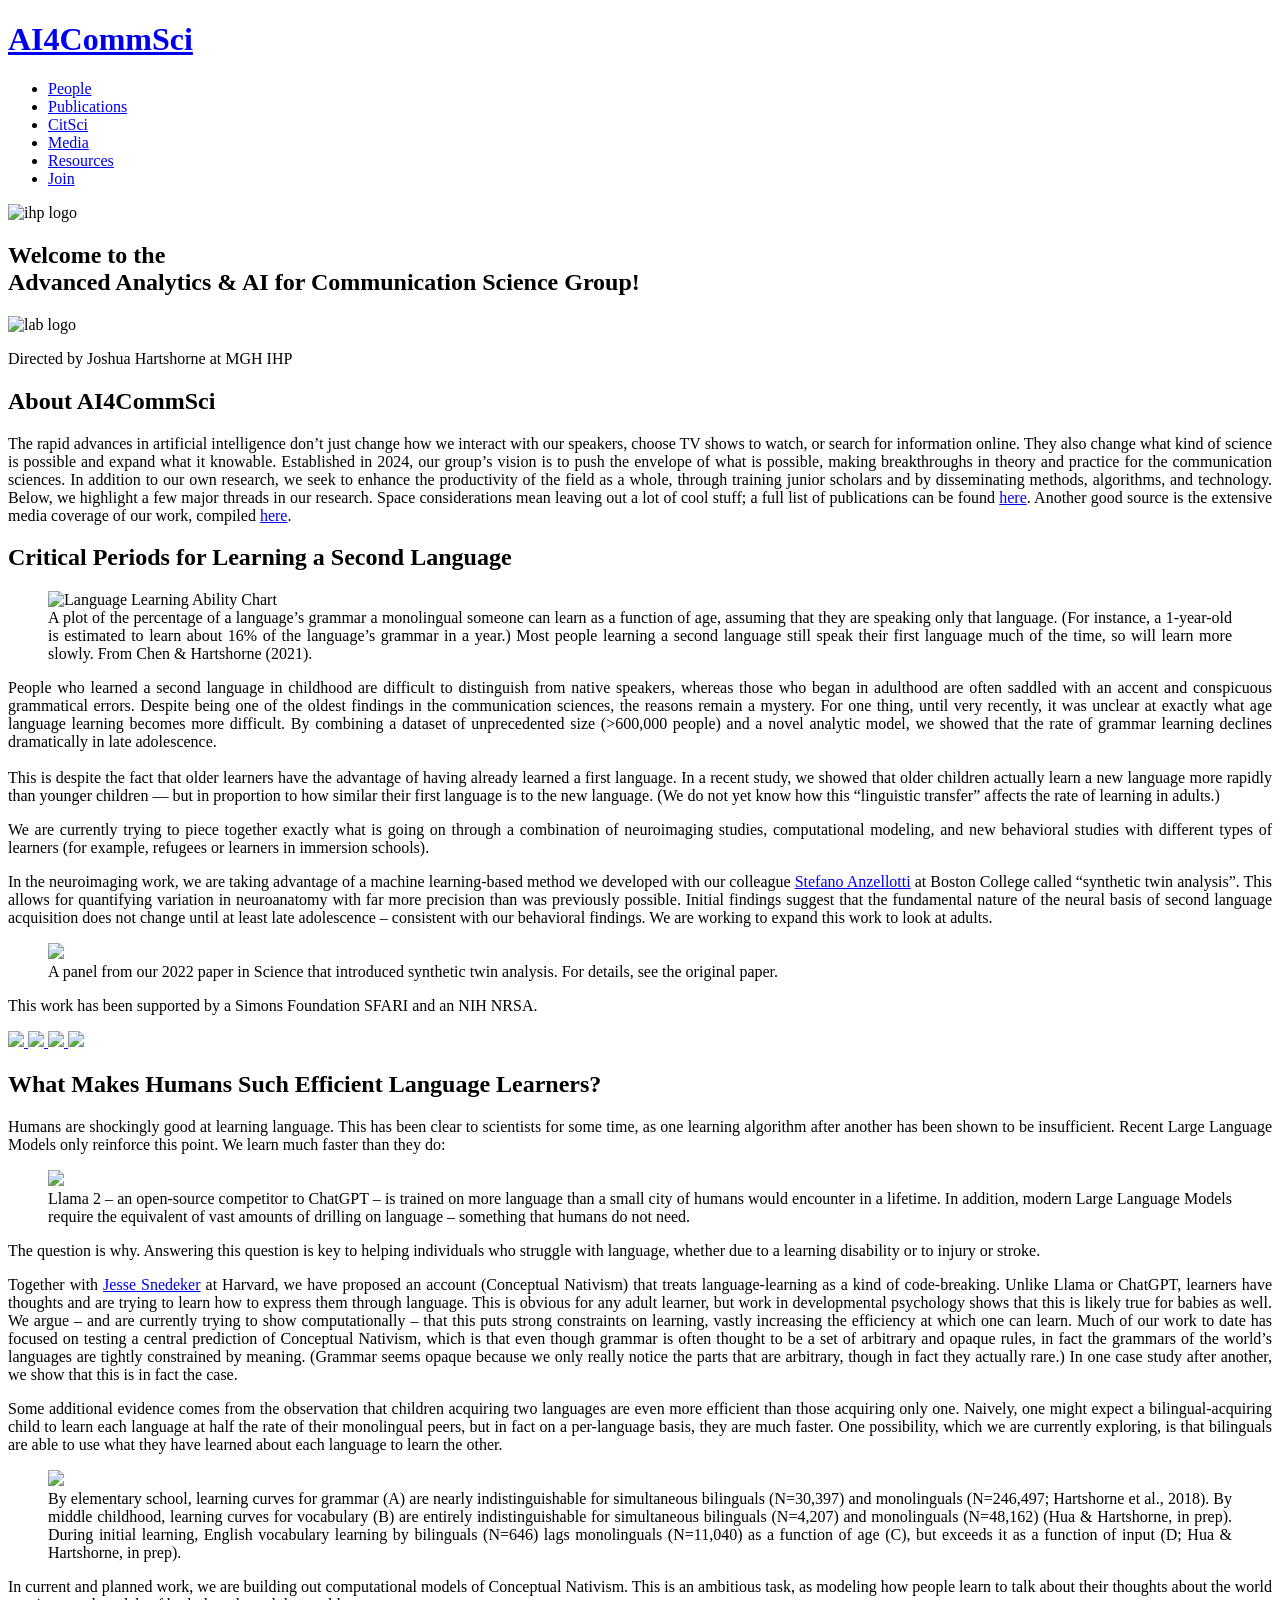
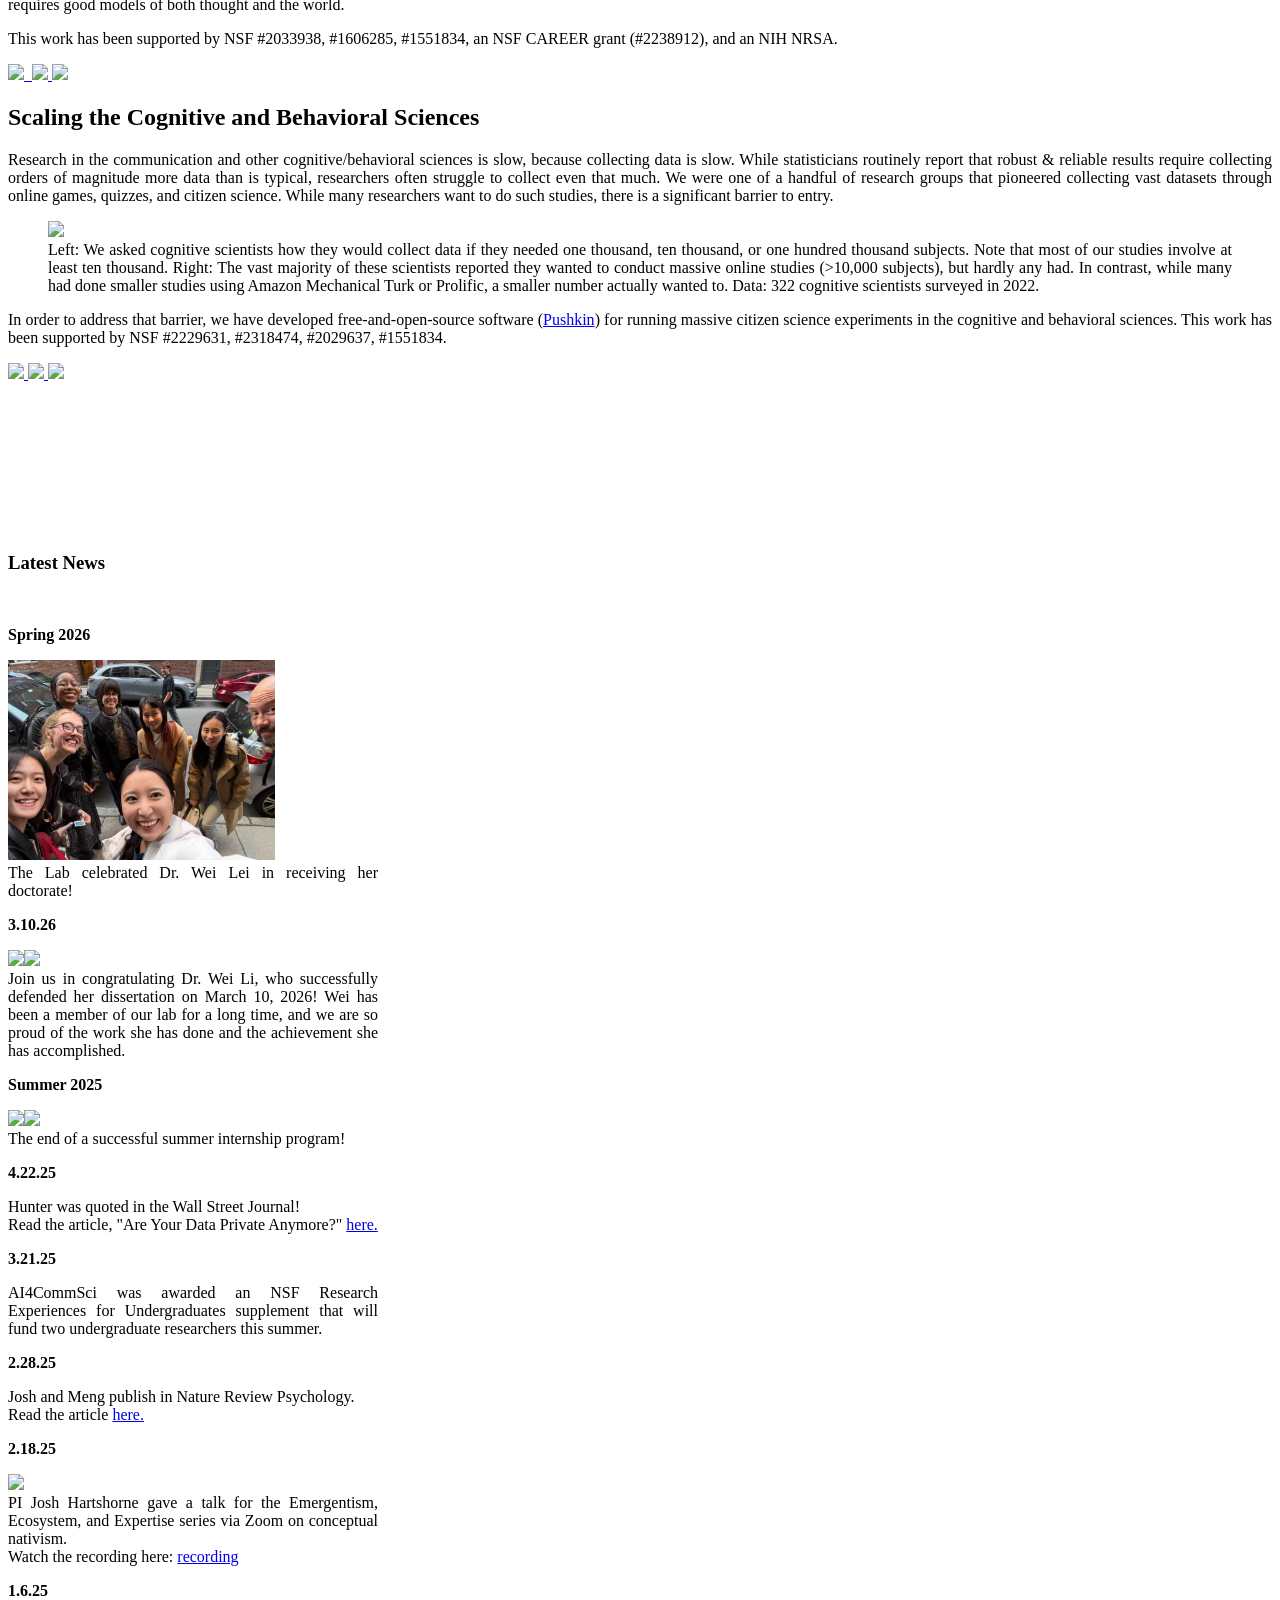
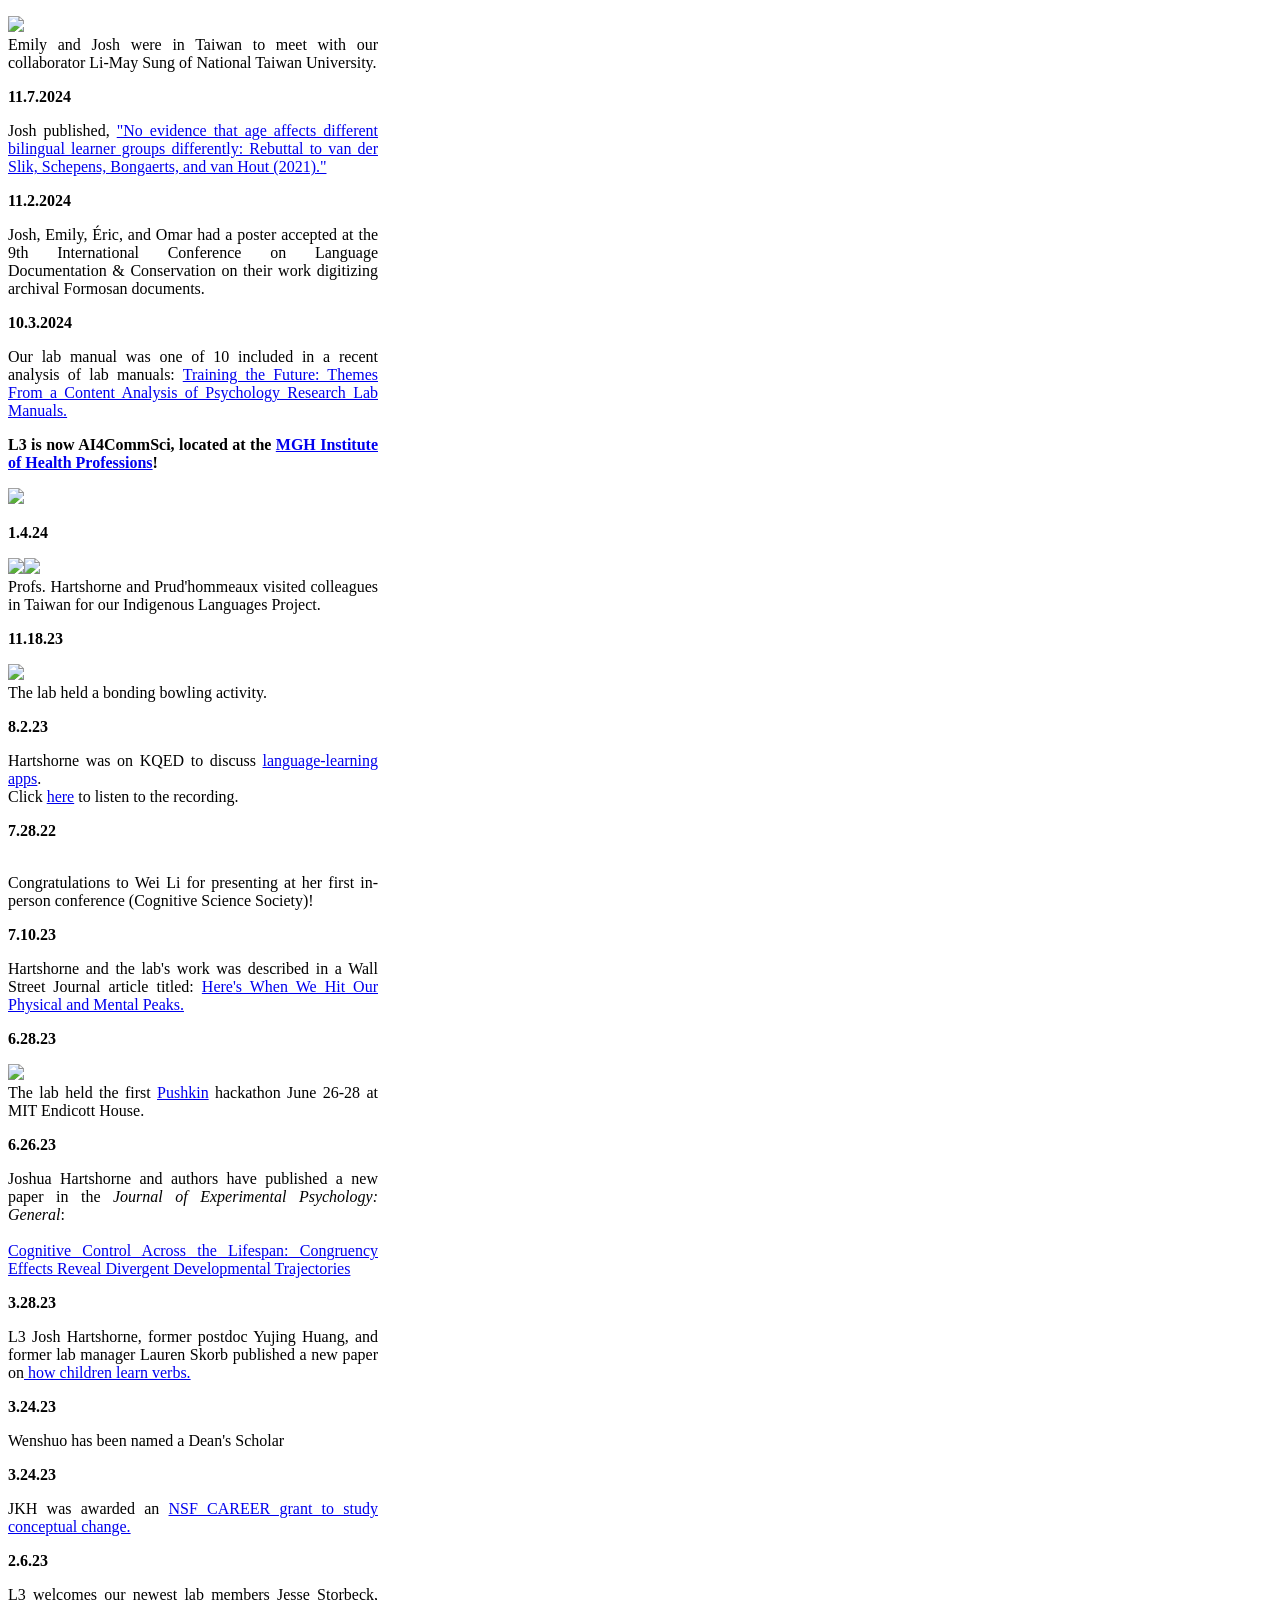
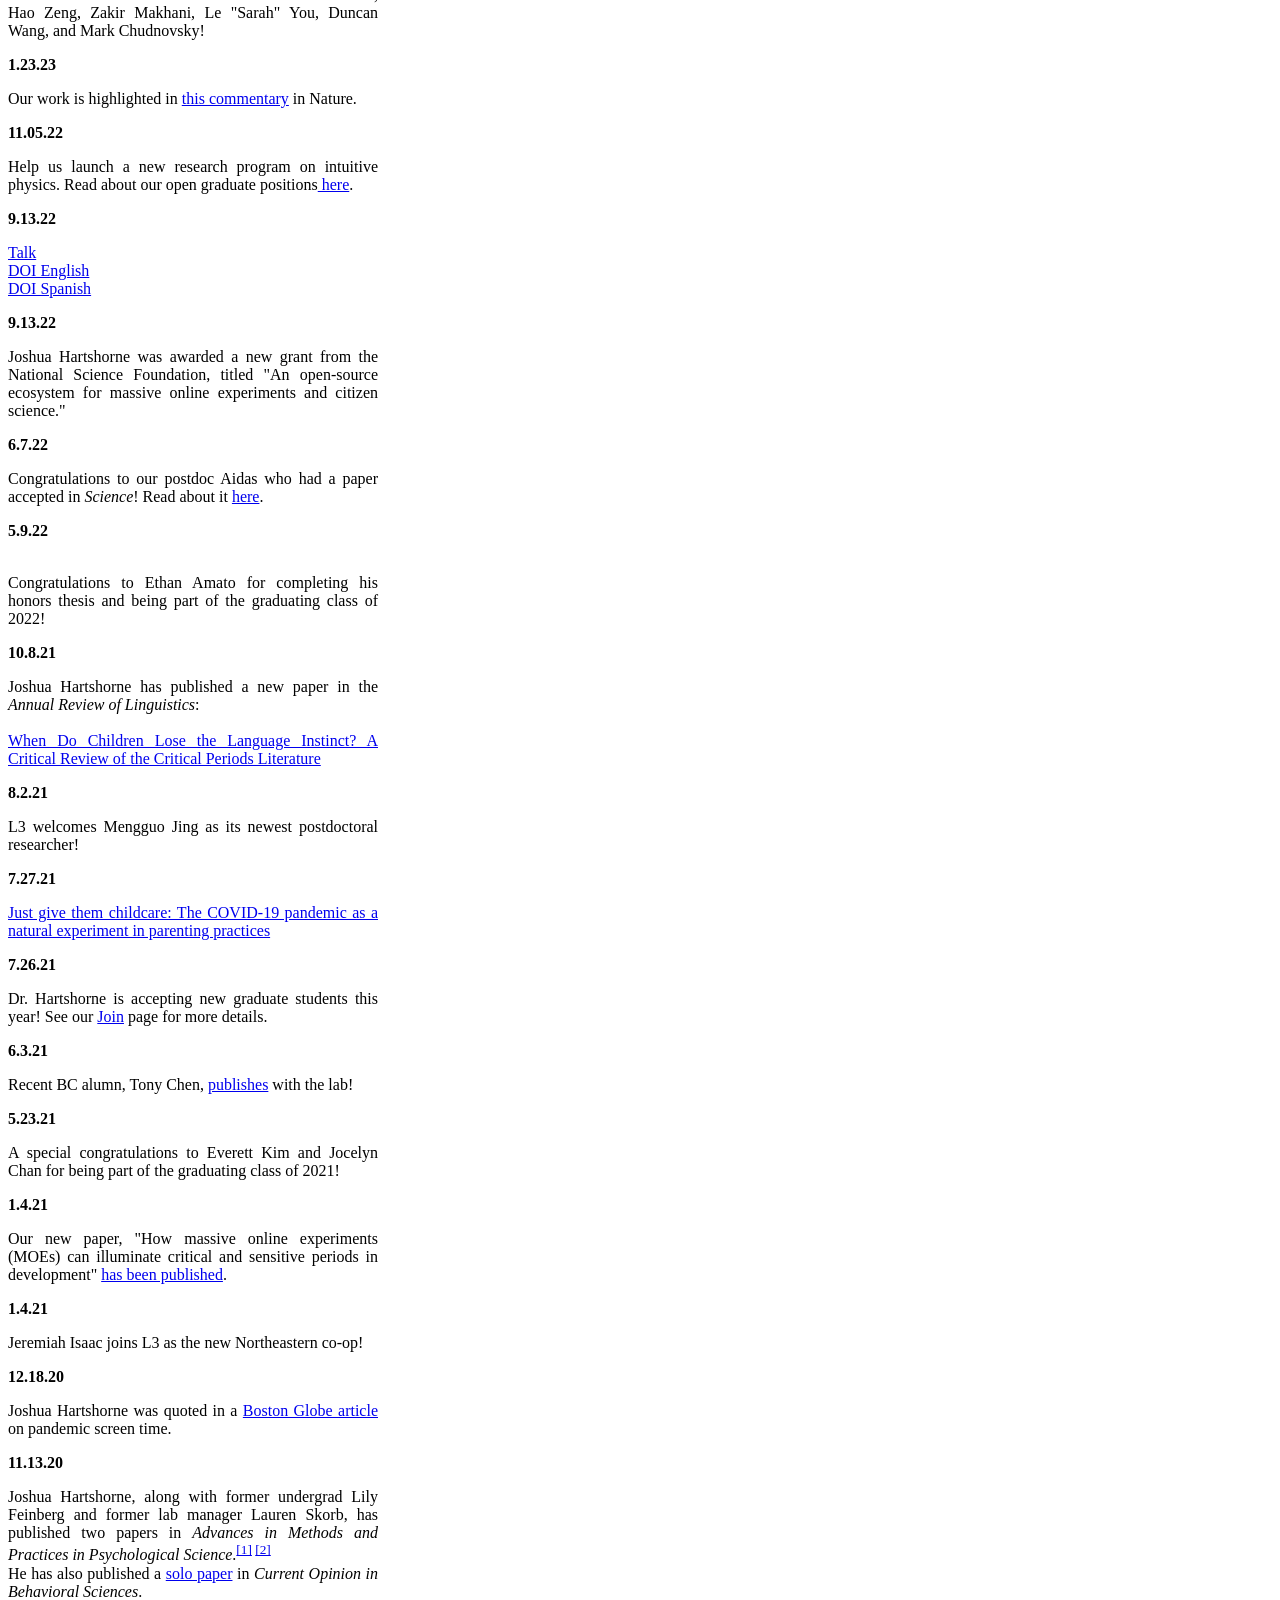
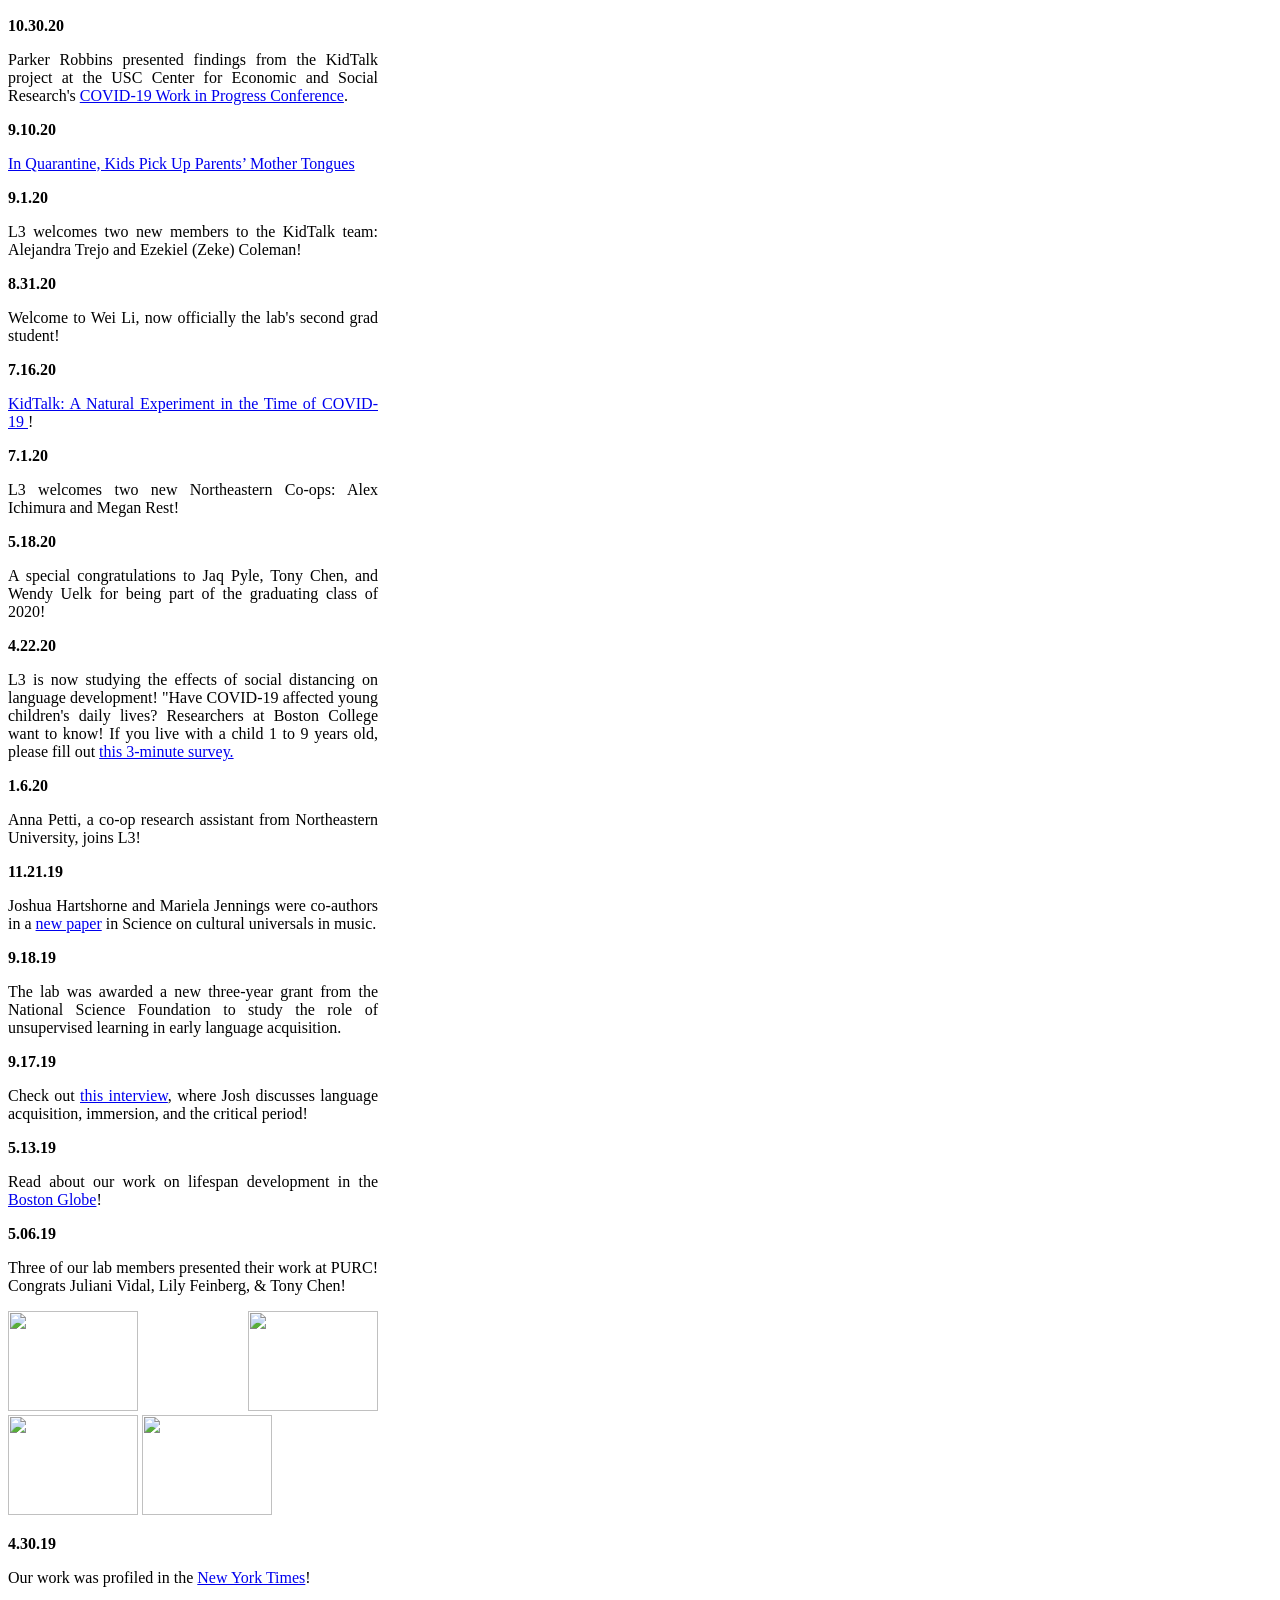
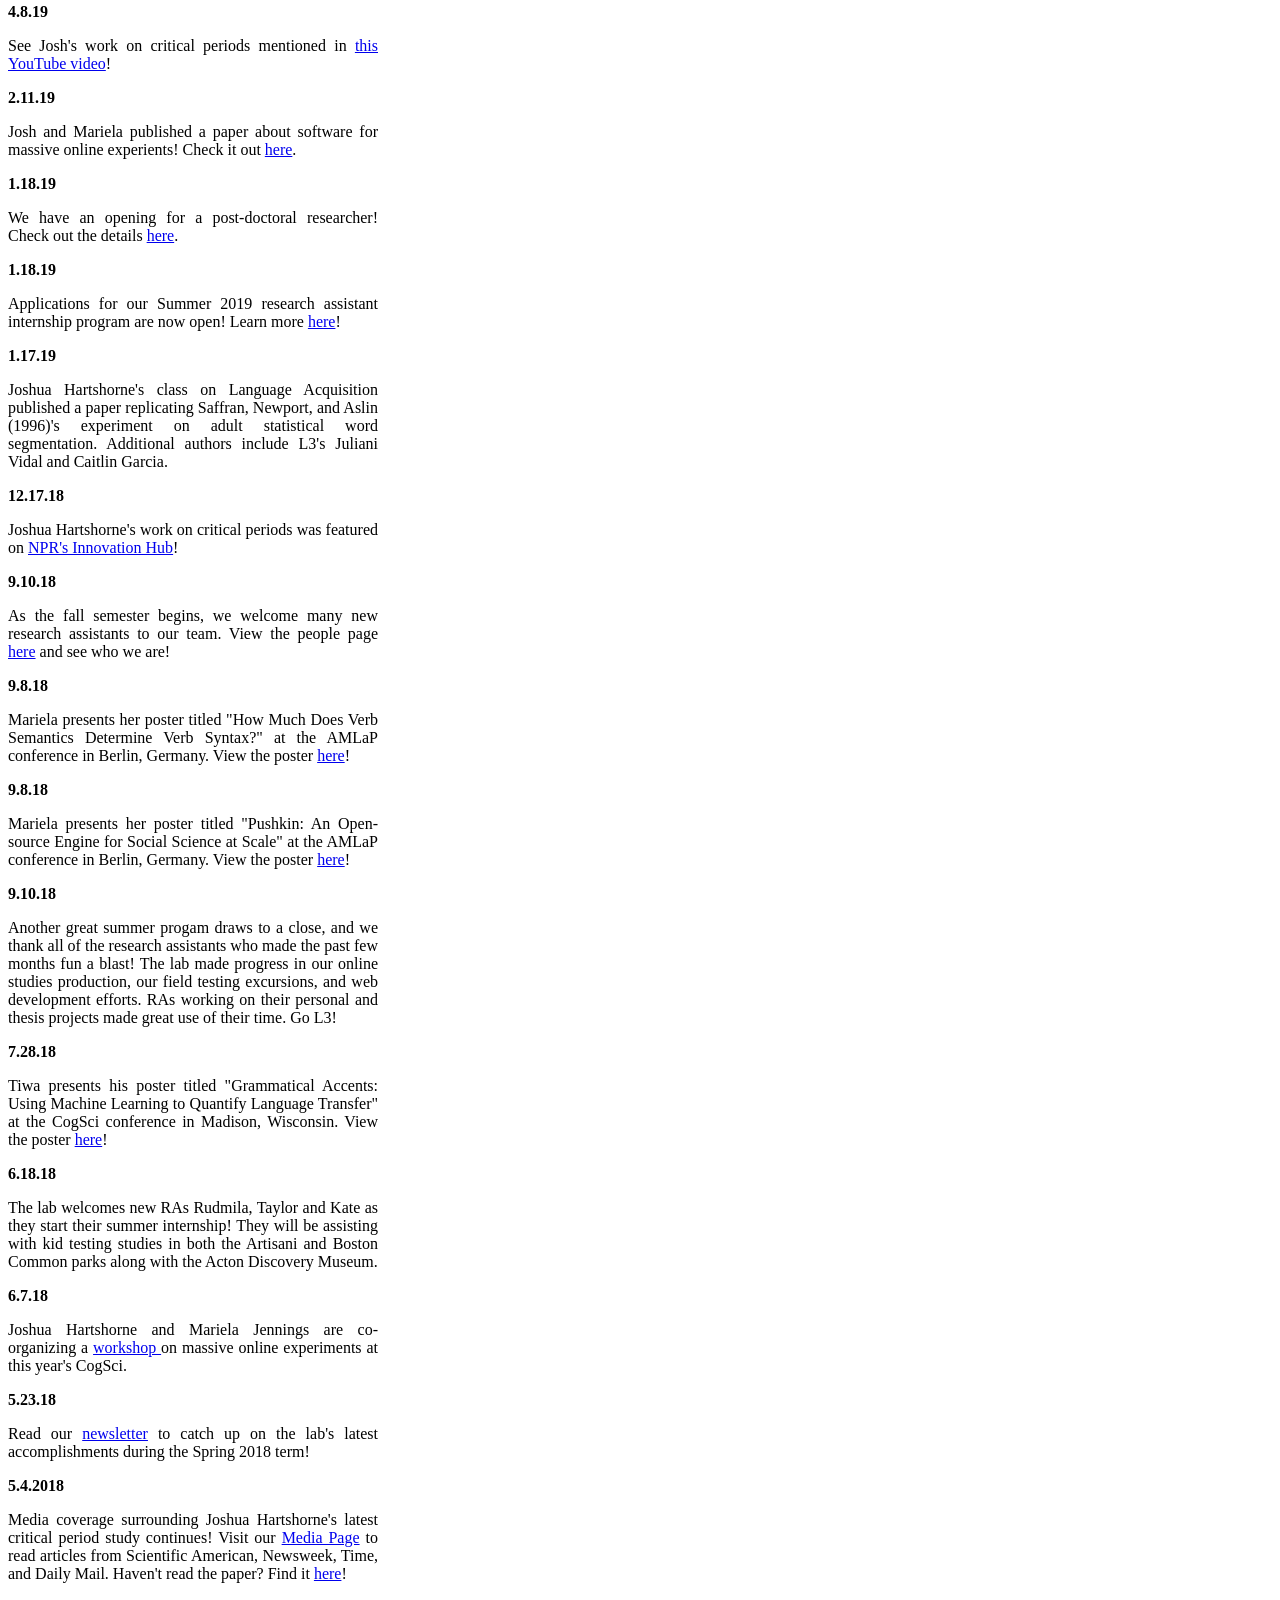
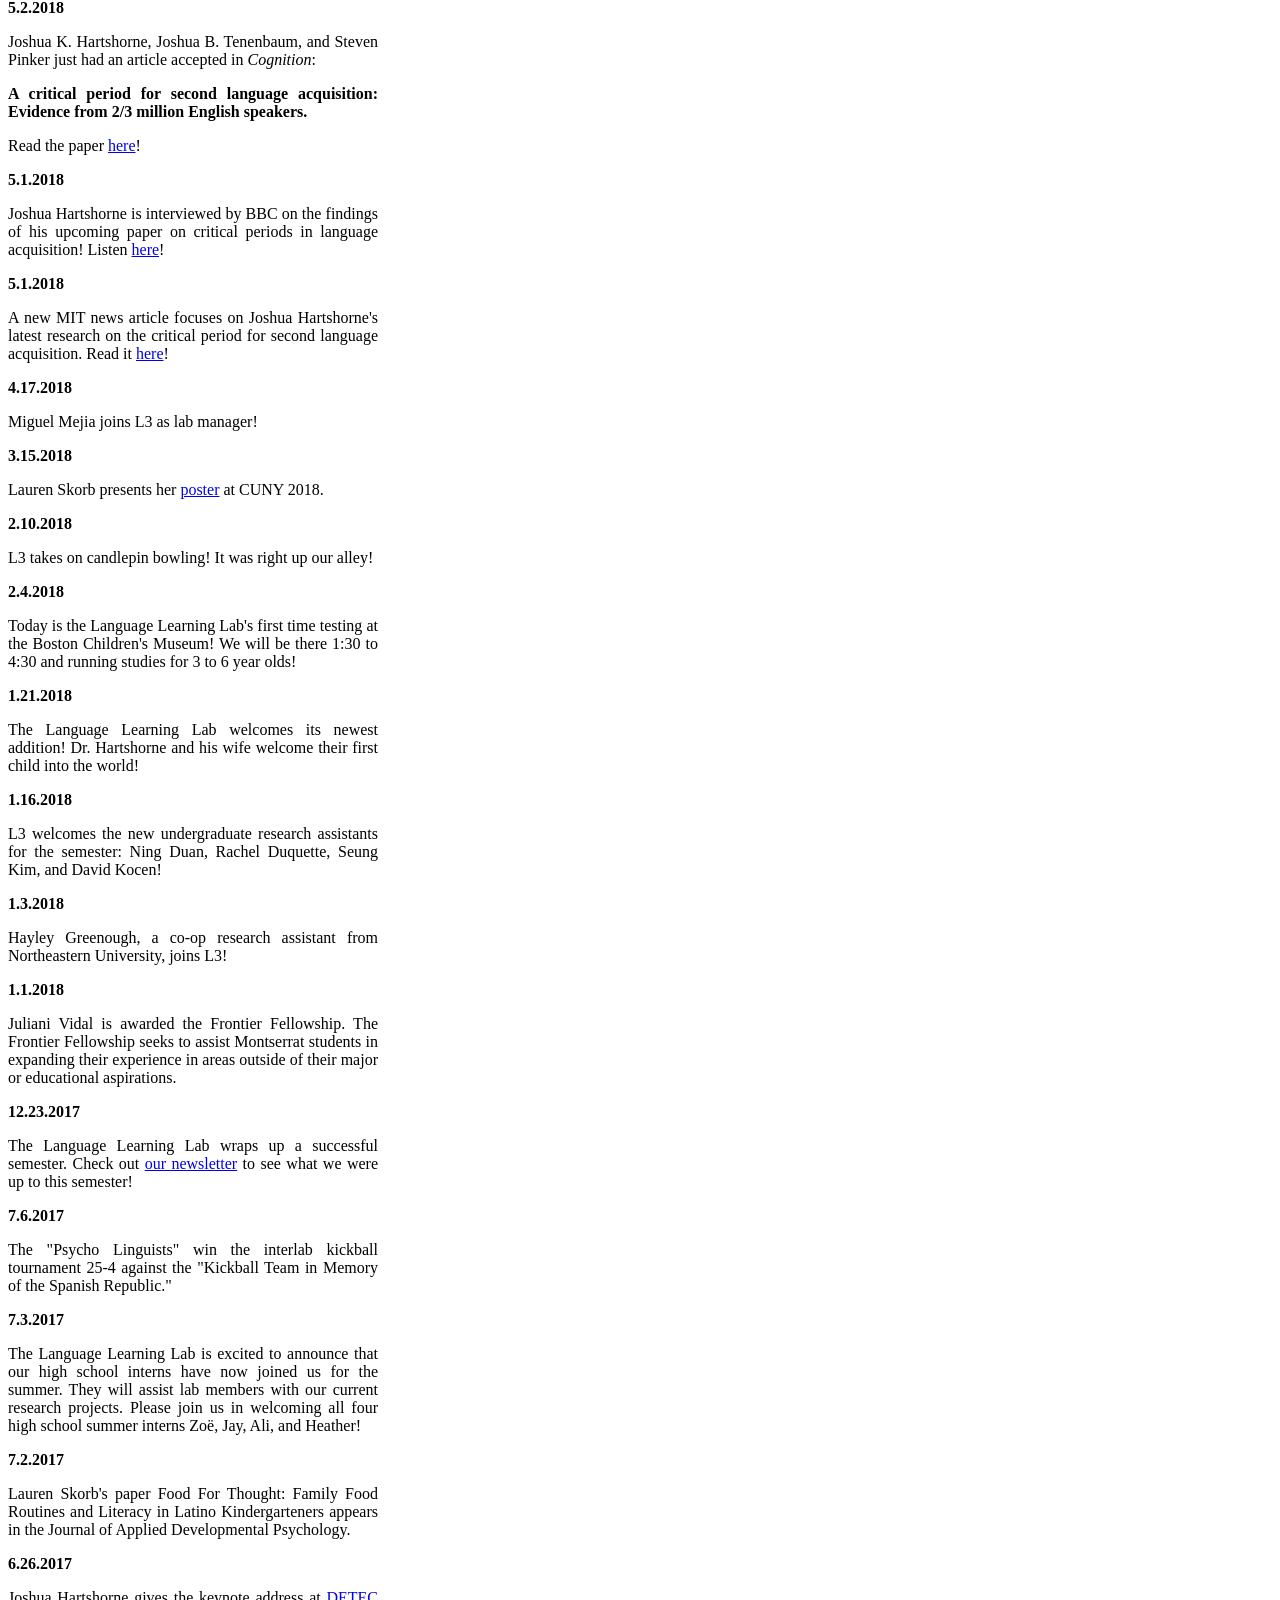
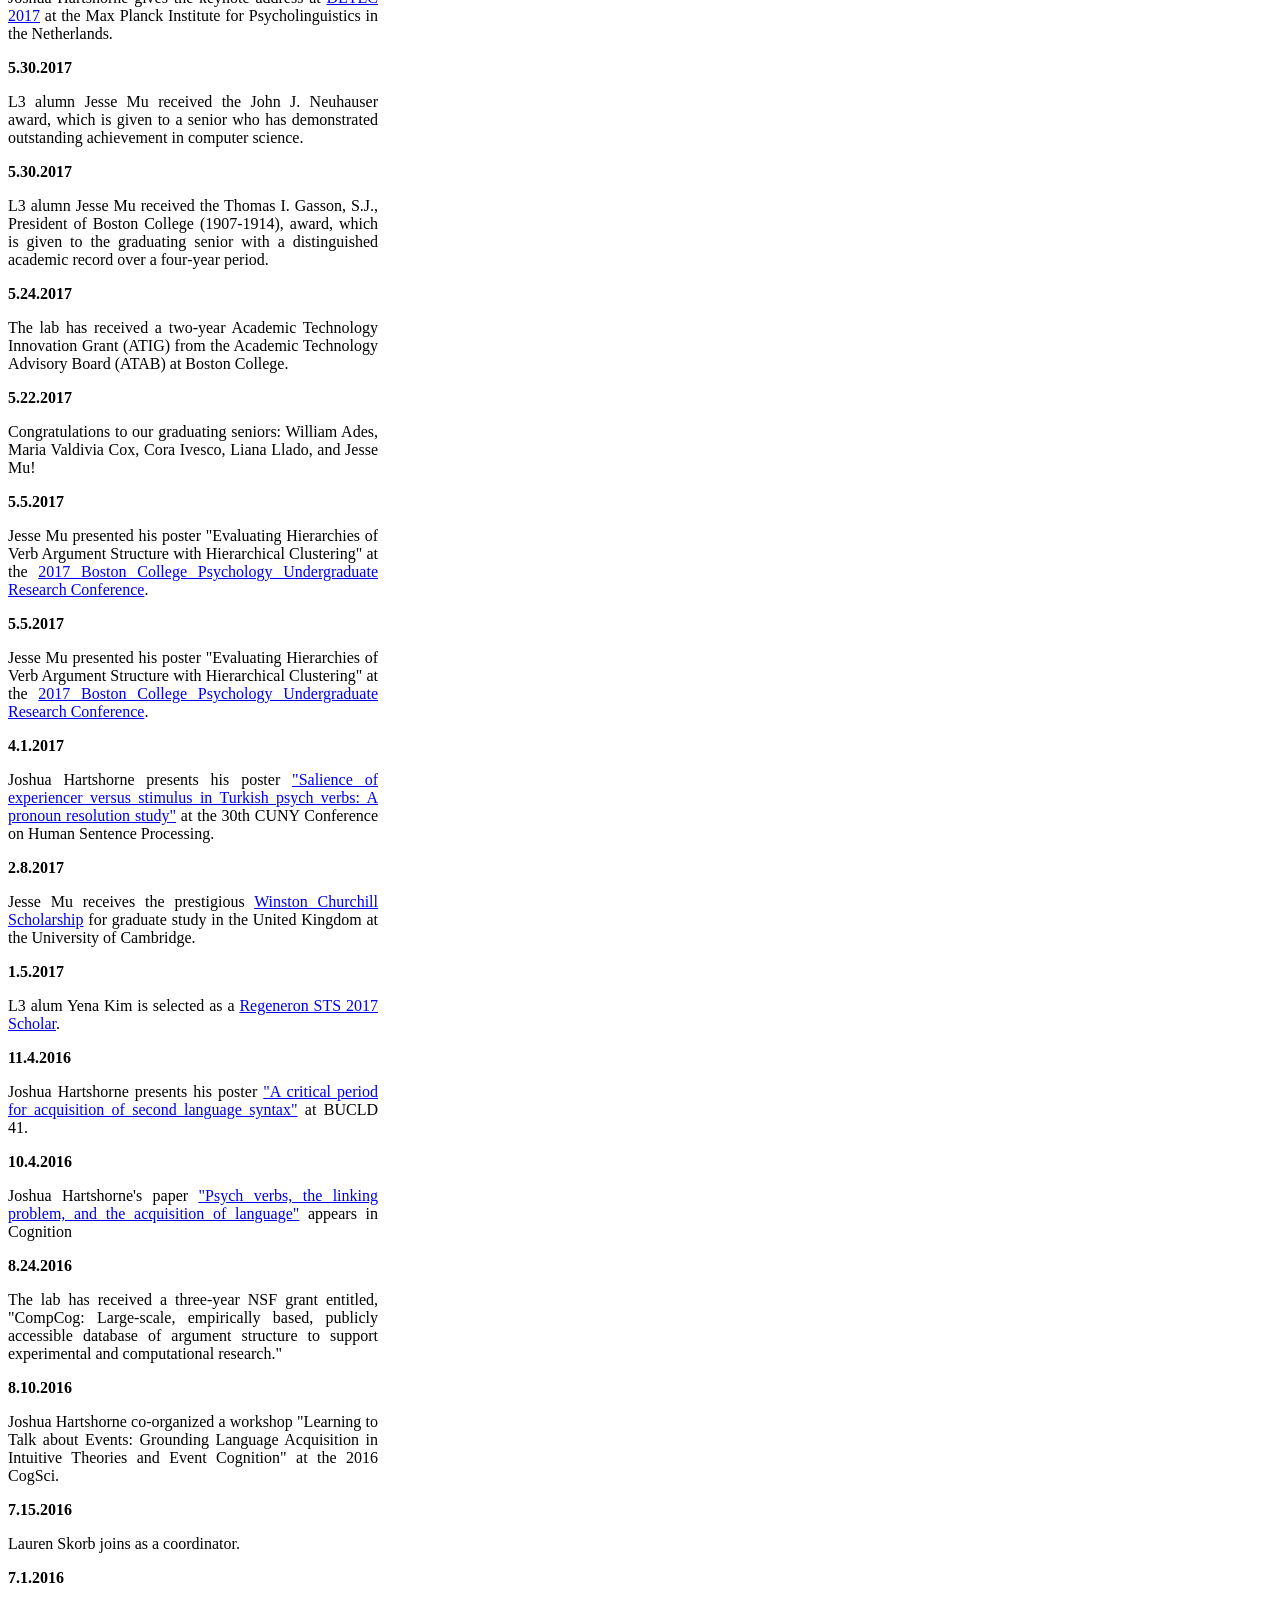
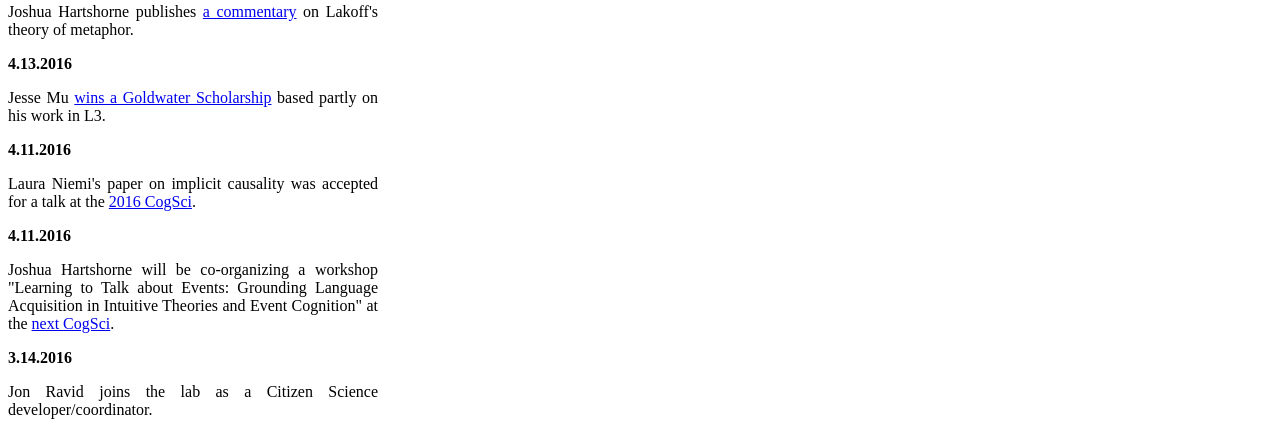
==== index.html @ 7b3f2213 "Dr. Wei Lei celebration in index - news" ====
<!DOCTYPE HTML>

<html>
	<head>
		<title>AI4CommSci!</title>
		<meta charset="utf-8" />
		<meta name="viewport" content="width=device-width, initial-scale=1" />
		<!--[if lte IE 8]><script src="assets/js/ie/html5shiv.js"></script><![endif]-->
		<link rel="stylesheet" href="assets/css/main.css" />
		<!--[if lte IE 8]><link rel="stylesheet" href="assets/css/ie8.css" /><![endif]-->
		<!--[if lte IE 9]><link rel="stylesheet" href="assets/css/ie9.css" /><![endif]-->
	</head>
	<body class="homepage">
		<div id="page-wrapper">

			<!-- Header -->
				<div id="home-header-wrapper">
					<div id="header" class="container">
						<!-- Logo -->
							<h1 id="logo"><a href="/">AI4CommSci</a></h1>
						<!-- Nav -->
						<nav id="nav">
							<ul>
								<li><a href="People.html">People</a></li>
								<li><a href="Publications.html">Publications</a></li>
								<li><a href="http://gameswithwords.org/">CitSci</a></li>
								<li class="break"><a href="Media.html">Media</a></li>
								<li><a href="Resources.html">Resources</a></li>
								<li><a href="Join.html">Join</a></li>
							</ul>
						</nav>



			<!-- Hero -->
					<section id="hero" class="container">
						<header id="header_index">
							<img id="logo_index" src="images/MGH IHP Logo.png" alt="ihp logo">
							<h2>Welcome to the <br> Advanced Analytics & AI for Communication Science Group!</h2>
							<img id="logo_index" src="images/lab_new_logo.png" alt="lab logo">
						</header>
							<p>Directed by Joshua Hartshorne at MGH IHP</p>
						</section>
					</div>
				</div>
			<!-- Main -->
				<div class="wrapper" align="justify">
					<div class="container" id="main">
						<div class="row 150%">
							<div class="8u 12u(narrower)">

								<!-- Content -->
									<article id="content">
										<header>
											<h2>About AI4CommSci</h2>
										</header>
										<p>
											The rapid advances in artificial intelligence don’t just change how we interact with 
											our speakers, choose TV shows to watch, or search for information online. They also change 
											what kind of science is possible and expand what it knowable. Established in 2024, 
											our group’s vision is to push the envelope of what is possible, making breakthroughs 
											in theory and practice for the communication sciences. In addition to our own research, 
											we seek to enhance the productivity of the field as a whole, through training junior 
											scholars and by disseminating methods, algorithms, and technology. Below, we highlight 
											a few major threads in our research. Space considerations mean leaving out a lot of cool 
											stuff; a full list of publications can be found <a href="Publications.html">here</a>. Another good source is the extensive 
											media coverage of our work, compiled <a href="Media.html">here</a>.
										</p>
									</article>

								

									<article id="content">
										<header>
											<h2>Critical Periods for Learning a Second Language</h2>
										</header>

										<div class="image-content">
											<p>
											</p>

											<figure class="image-container-float">
												<img src="images/Landing_graph_1.jpg" alt="Language Learning Ability Chart">
												<figcaption>A plot of the percentage of a language’s grammar a monolingual someone can learn as a function
													 of age, assuming that they are speaking only that language. (For instance, a 1-year-old is estimated
													  to learn about 16% of the language’s grammar in a year.) Most people learning a second language still
													   speak their first language much of the time, so will learn more slowly. From Chen & Hartshorne (2021).
												</figcaption>
											</figure>
										

											<p>
												People who learned a second language in childhood are difficult to distinguish from native speakers,
												whereas those who began in adulthood are often saddled with an accent and conspicuous 
												grammatical errors. Despite being one of the oldest findings in the communication sciences, 
												the reasons remain a mystery. For one thing, until very recently, it was unclear at exactly 
												what age language learning becomes more difficult. By combining a dataset of unprecedented 
												size (>600,000 people) and a novel analytic model, we showed that the rate of grammar learning
												declines dramatically in late adolescence. 
												<br> <br>
												This is despite the fact that older learners have the advantage of having already learned a 
												first language. In a recent study, we showed that older children actually learn a new language 
												more rapidly than younger children — but in proportion to how similar their first language is 
												to the new language. (We do not yet know how this “linguistic transfer” affects the rate of 
												learning in adults.)
											</p>
										</div>

										<p>
											We are currently trying to piece together exactly what is going on through a combination of 
											neuroimaging studies, computational modeling, and new behavioral studies with different types 
											of learners (for example, refugees or learners in immersion schools). 
										</p>

										<p>In the neuroimaging work, we are taking advantage of a machine learning-based method we developed
											 with our colleague <a href="https://sccnlab.bc.edu/people/">Stefano Anzellotti</a> at Boston College called “synthetic twin analysis”. 
											 This allows for quantifying variation in neuroanatomy with far more precision than was 
											 previously possible. Initial findings suggest that the fundamental nature of the neural basis 
											 of second language acquisition does not change until at least late adolescence – consistent 
											 with our behavioral findings. We are working to expand this work to look at adults.
										</p>

										<figure class="image-container">
											<img src="images/Landing_graph_2.jpg">
											<figcaption>A panel from our 2022 paper in Science that introduced synthetic twin analysis. For details, see the original paper. 
											</figcaption>
										</figure>

										<p>This work has been supported by a Simons Foundation SFARI and an NIH NRSA.
										</p>

										<a href="https://l3atbc-public.s3.amazonaws.com/pub_pdfs/Hartshorne_2021_CritPeriod.pdf" target="_blank">
											<img src="images/Language Instinct Crit Period 2021 thumbnail.jpg" class="thumbnail">
										</a>

										<a href="https://s3.amazonaws.com/l3atbc-public/pub_pdfs/JK_Hartshorne_JB_Tenenbaum_S_Pinker_2018.pdf" target="_blank">
											<img src="images/Critical Period Second Language.jpg" class="thumbnail">
										</a>

										<a href="https://l3atbc-public.s3.amazonaws.com/pub_pdfs/Yun%20et%20al%202023.pdf" target="_blank">
											<img src="images/Yun et al 2023.jpg" class="thumbnail">
										</a>

										<a href="https://l3atbc-public.s3.amazonaws.com/pub_pdfs/LiWei_JKH_Languages.pdf" target="_blank">
											<img src="images/Simultaneous Bilinguals Proficiency.jpg" class="thumbnail">
										</a>
									</article>

									<article id="content">
										<header>
											<h2>What Makes Humans Such Efficient Language Learners?</h2>
										</header>

										<p>Humans are shockingly good at learning language. This has been clear to scientists for some 
											time, as one learning algorithm after another has been shown to be insufficient. Recent Large 
											Language Models only reinforce this point. We learn much faster than they do:
										</p>

										<figure class="image-container">
											<img src="images/Landing_graph_3.jpg">
											<figcaption>Llama 2 – an open-source competitor to ChatGPT – is trained on more language than a small city
												 of humans would encounter in a lifetime. In addition, modern Large Language Models require the
												  equivalent of vast amounts of drilling on language – something that humans do not need.  
											</figcaption>
										</figure>

										<p>The question is why. Answering this question is key to helping individuals who struggle with language,
											 whether due to a learning disability or to injury or stroke.</p>

										<p>
											Together with <a href="https://psychology.fas.harvard.edu/people/jesse-snedeker">Jesse Snedeker</a> at Harvard, we have proposed an account (Conceptual Nativism) that 
											treats language-learning as a kind of code-breaking. Unlike Llama or ChatGPT, learners have thoughts
											 and are trying to learn how to express them through language. This is obvious for any adult learner, 
											 but work in developmental psychology shows that this is likely true for babies as well. We argue – 
											 and are currently trying to show computationally – that this puts strong constraints on learning, 
											 vastly increasing the efficiency at which one can learn. Much of our work to date has focused on 
											 testing a central prediction of Conceptual Nativism, which is that even though grammar is often 
											 thought to be a set of arbitrary and opaque rules, in fact the grammars of the world’s languages are 
											 tightly constrained by meaning. (Grammar seems opaque because we only really notice the parts that 
											 are arbitrary, though in fact they actually rare.) In one case study after another, we show that this
											  is in fact the case.
										</p>

										<p>
											Some additional evidence comes from the observation that children acquiring two languages are even more 
											efficient than those acquiring only one. Naively, one might expect a bilingual-acquiring child to learn each
											 language at half the rate of their monolingual peers, but in fact on a per-language basis, they are much
											  faster. One possibility, which we are currently exploring, is that bilinguals are able to use what they 
											  have learned about each language to learn the other. 
										</p>

										<figure class="image-container">
											<img src="images/Landing_graph_4.jpg">
											<figcaption>By elementary school, learning curves for grammar (A) are nearly indistinguishable for simultaneous
												 bilinguals (N=30,397) and monolinguals (N=246,497; Hartshorne et al., 2018). By middle childhood, 
												 learning curves for vocabulary (B) are entirely indistinguishable for simultaneous bilinguals (N=4,207)
												  and monolinguals (N=48,162) (Hua & Hartshorne, in prep). During initial learning, English vocabulary
												   learning by bilinguals (N=646) lags monolinguals (N=11,040) as a function of age (C), but exceeds it as
												    a function of input (D; Hua & Hartshorne, in prep).
											</figcaption>
										</figure>

										<p>In current and planned work, we are building out computational models of Conceptual Nativism. This is an ambitious 
											task, as modeling how people learn to talk about their thoughts about the world requires good models of both 
											thought and the world.
										</p>

										<p>This work has been supported by NSF #2033938, #1606285, #1551834, an NSF CAREER grant (#2238912), and an NIH NRSA.</p>

										<a href="https://d2dg4e62b1gc8m.cloudfront.net/pub_pdfs/HartshorneetalPsychVerbs.pdf" target="_blank">
											<img src="images/Psych verbs, the linking problem, and the acquisition of language.jpg" class="thumbnail">
										</a>

										<a href="https://l3atbc-public.s3.amazonaws.com/pub_pdfs/LiWei_JKH_Languages.pdf" target="_blank">
											<img src="images/Even Simultaneous Bilinguals Do Not Reach Monolingual Levels of Proficiency in Syntax.jpg" alt="" class="thumbnail">
										</a>

										<a href="https://d2dg4e62b1gc8m.cloudfront.net/pub_pdfs/HartshorneBonialPalmerACL2014.pdf" target="_blank">
											<img src="images/The VerbCorner Project- Findings from Phase 1 of Crowd Sourcing a Semantic Decomposition of Verbs.jpg" class="thumbnail">
										</a>

										<a href="https://www.nikhilkrishnaswamy.com/assets/docs/pdfs/CogSci-2024.pdf" target="_blank">
											<img src="images/Computational Thought Experiments for a More Rigorous Philosophy and Science of the Mind.jpg" class="thumbnail">
										</a>
									</article>

									<article id="content">
										<header>
											<h2>Scaling the Cognitive and Behavioral Sciences</h2>
										</header>

										<p>Research in the communication and other cognitive/behavioral sciences is slow, because collecting data
											 is slow. While statisticians routinely report that robust & reliable results require collecting 
											 orders of magnitude more data than is typical, researchers often struggle to collect even that much.
											  We were one of a handful of research groups that pioneered collecting vast datasets through online 
											  games, quizzes, and citizen science. While many researchers want to do such studies, there is a 
											  significant barrier to entry.
										</p>
										
										<figure class="image-container">
											<img src="images/Landing_graph_5.jpg">
											<figcaption>Left: We asked cognitive scientists how they would collect data if they needed one thousand, ten thousand, 
												or one hundred thousand subjects. Note that most of our studies involve at least ten thousand. Right: The vast 
												majority of these scientists reported they wanted to conduct massive online studies (>10,000 subjects), but 
												hardly any had. In contrast, while many had done smaller studies using Amazon Mechanical Turk or Prolific, 
												a smaller number actually wanted to. Data: 322 cognitive scientists surveyed in 2022.
											</figcaption>
										</figure>


				
										<p>In order to address that barrier, we have developed free-and-open-source software (<a href="https://pushkin-consortium.github.io/pushkin/4.1/">Pushkin</a>) for running 
											massive citizen science experiments in the cognitive and behavioral sciences. This work has been supported by NSF 
											#2229631, #2318474, #2029637, #1551834.
										</p>


										<a href="https://s3.amazonaws.com/l3atbc-public/pub_pdfs/JK_Hartshorne_JB_Tenenbaum_S_Pinker_2018.pdf" target="_blank">
											<img src="images/Critical Period Second Language.jpg" class="thumbnail">
										</a>

										<a href="https://link.springer.com/article/10.3758/s13428-018-1155-z" target="_blank">
											<img src="images/A thousand studies for the price of one- Accelerating psychological science with Pushkin.jpg" class="thumbnail">
										</a>

										<a href="https://d2dg4e62b1gc8m.cloudfront.net/pub_pdfs/HartshorneGermine2015.pdf" target="_blank">
											<img src="images/When Does Cognitive Functioning Peak.jpg" class="thumbnail">
										</a>
									</article>

									
									<p>&nbsp;</p>

								</div>
							</div>
									<div class="4u 12u(narrower)" id = "right" style="width: 370px; padding-right: 50px; padding-top: 100px">
									<h3>Latest News</h3>
									<body>
										<br>
									<p><b>Spring 2026</b><p></p>
									<p><a href="images/WeiCelebration.jpeg" target="_blank"><img src="images/WeiCelebration.jpeg" height="200"></a><br>The Lab celebrated Dr. Wei Lei in receiving her doctorate!</p></p>
									<p><b>3.10.26</b><p></p>
									<p><a href="images/DrWei.jpeg" target="_blank"><img src="images/DrWei.jpeg" height="200"></a><a href="images/DrWeiDefense.jpeg" target="_blank"><img src="images/DrWeiDefense.jpeg" height="200"></a><br>Join us in congratulating Dr. Wei Li, who successfully defended her dissertation on March 10, 2026! Wei has been a member of our lab for a long time, and we are so proud of the work she has done and the achievement she has accomplished.</p> </p>
									<p><b>Summer 2025</b><p></p>
									<p><a href="images/LEADLab_jointevent.jpeg" target="_blank"><img src="images/LEADLab_jointevent.jpeg" height="200"></a><a href="images/Massgenshirtphoto.jpeg" target="_blank"><img src="images/Massgenshirtphoto.jpeg" height="200"></a><br>The end of a successful summer internship program!</p> </p>
									<p><b>4.22.25</b><p></p>
									<p> Hunter was quoted in the Wall Street Journal!<br> Read the article, "Are Your Data Private Anymore?" <a href="https://www.wsj.com/opinion/is-your-data-private-anymore-technology-social-media-safety-personalization-157035c0?mod=opinion_lead_pos8" target="_blank">here.</a></p></p> </p>
									<p><b>3.21.25</b><p></p>
									<p> AI4CommSci was awarded an NSF Research Experiences for Undergraduates supplement that will fund two undergraduate researchers this summer.</p>
									<p><b>2.28.25</b><p></p>
									<p> Josh and Meng publish in Nature Review Psychology. <br> Read the article <a href="https://ai4commsci.github.io/images/documents/Insights%20into%20Cog%20Mechs%20JKH%20and%20Mengguo%20Jing%20.pdf" target="_blank">here.</a></p></p> </p>
									<p><b>2.18.25</b><p></p>
									<p><a href="images/documents/Conceptual Nativism Talk.pdf" target="_blank"><img src="images/Josh3.jpeg" height="200"></a><br>PI Josh Hartshorne gave a talk for the Emergentism, Ecosystem, and Expertise series via Zoom on conceptual nativism. <br>Watch the recording here: <a href="https://psyling.talkbank.org/E*3/Hartshorne.mp4" target="_blank">recording</a></p></p> </p>
									<p><b>1.6.25</b><p></p>
									<p><a href="images/JKH and Emily in Taiwan.jpeg" target="_blank"><img src="images/JKH and Emily in Taiwan.jpeg" height="200"></a><br>Emily and Josh were in Taiwan to meet with our collaborator Li-May Sung of National Taiwan University.</p> </p>
									<p><b>11.7.2024</b><p></p>
									<p>Josh published, <a href="https://ldr.lps.library.cmu.edu/article/id/688/" target="_blank"> "No evidence that age affects different bilingual learner groups differently: Rebuttal to van der Slik, Schepens, Bongaerts, and van Hout (2021)." </a></p>
									<p><b>11.2.2024</b><p></p>
									<p>Josh, Emily, Éric, and Omar had a poster accepted at the 9th International Conference on Language Documentation & Conservation on their work digitizing archival Formosan documents.</a></p>
									<p><b>10.3.2024</b><p></p>
									<p>Our lab manual was one of 10 included in a recent analysis of lab manuals: <a href="https://journals.sagepub.com/doi/10.1177/00986283241283057" target="_blank"> Training the Future: Themes From a Content Analysis of Psychology Research Lab Manuals.</a></p>
									<p><strong>L3 is now AI4CommSci, located at the <a href="https://www.mghihp.edu/">MGH Institute of Health Professions</a>!</strong></p>
									<p><a href="images/MGH IHP Logo full.png" target="_blank"><img src="images/MGH IHP Logo full.png" width="300"></a> </p>
									<p><b>1.4.24</b><p></p>
									<p><a href="images/Profs. P'h and JKH  Taiwan 1.jpeg" target="_blank"><img src="images/Profs. P'h and JKH  Taiwan 1.jpeg" height="200"
											href="images/Profs. P'h and JKH  Taiwan 2.jpeg" target="_blank"><img src="images/Profs. P'h and JKH  Taiwan 2.jpeg" height="200"></a><br> Profs. Hartshorne and Prud'hommeaux visited colleagues in Taiwan for our Indigenous Languages Project.</p> 
									<p><b>11.18.23</b><p></p>
									<p><a href="images/L3bowls11.23.jpeg" target="_blank"><img src="images/L3bowls11.23.jpeg" height="200"></a><br>The lab held a bonding bowling activity.</p> </p>
									<p><b>8.2.23</b><p></p>
									<p>Hartshorne was on KQED to discuss <a href="https://www.kqed.org/forum/2010101893910/parlez-vous-duolingo-how-apps-can-help-you-learn-a-language" target="_blank"> language-learning apps</a>. <br>Click <a href="https://dcs.megaphone.fm/KQINC1390642450.mp3?key=f2a6d6240b11adabaca6e681fa74435b&request_event_id=d27774c0-c1f6-44fd-951e-cb61fa91d000" target="_blank">here</a> to listen to the recording.</p>
									<p><b>7.28.22</b><p>
									<p><div class="mySlides"><img src="images/Wei Poster 2023.jpeg" alt="" height="300"></div>Congratulations to Wei Li for presenting at her first in-person conference (Cognitive Science Society)!</p>
									<p><b>7.10.23</b><p></p>
									<p>Hartshorne and the lab's work was described in a Wall Street Journal article titled: <a href="https://www.wsj.com/articles/heres-when-we-hit-our-physical-and-mental-peaks-3b0f9a01" target="_blank"> Here's When We Hit Our Physical and Mental Peaks.</a></p>
									<p><b>6.28.23</b><p></p>
									<p><a href="images/l3_pushkin_photo.jpg" target="_blank"><img src="images/l3_pushkin_photo.jpg" height="200"></a><br>The lab held the first <a href="https://languagelearninglab.gitbook.io/pushkin/" target="_blank">Pushkin</a> hackathon June 26-28 at MIT Endicott House.</p> </p>
									<p><b>6.26.23</b><p>
									<p>Joshua Hartshorne and authors have published a new paper in the <i>Journal of Experimental Psychology: General</i>:<br><br> <a href="Published.pdf" target="_blank">Cognitive Control Across the Lifespan: Congruency Effects Reveal Divergent Developmental Trajectories</a></p>
									<p><b>3.28.23</b><p></p>
									<p>L3 Josh Hartshorne, former postdoc Yujing Huang, and former lab manager Lauren Skorb published a new paper on<a href="https://ldr.lps.library.cmu.edu/article/id/535/" target="_blank"> how children learn verbs.</a></p>
									<p><b>3.24.23</b><p></p>
									<p>Wenshuo has been named a Dean's Scholar</p>
									<p><b>3.24.23</b><p></p>
									<p>JKH was awarded an <a href="https://www.nsf.gov/awardsearch/showAward?AWD_ID=2238912&HistoricalAwards=false" target="_blank"> NSF CAREER grant to study conceptual change.</a></p>
									<p><b>2.6.23</b><p></p>
									<p>L3 welcomes our newest lab members Jesse Storbeck, Hao Zeng, Zakir Makhani, Le "Sarah" You, Duncan Wang, and Mark Chudnovsky!</p>
									<p><b>1.23.23</b><p>
									<p>Our work is highlighted in <a href="https://www.nature.com/articles/d41586-023-00065-6" target="_blank">this commentary</a> in Nature.</p>
									<p><b>11.05.22</b><p>	
									<p>Help us launch a new research program on intuitive physics. Read about our open graduate positions<a href="https://docs.google.com/document/d/1Miz0SXYC3CteE0zbniIK6VBlTniY6Q2twZ0Ozi3KrcM/edit" target="_blank"> here</a>.</p>
									<p><b>9.13.22</b><p>
									<p><a href="https://covidinfocommons.datascience.columbia.edu/content/joshua-hartshorne-boston-college" target="_blank">Talk</a>
										<br><a href="https://doi.org/10.7916/b6sq-d991" target="_blank">DOI English</a>	
										<br><a href="https://doi.org/10.7916/gah0-tk28" target="_blank">DOI Spanish</a>
									<p>	
									<p><b>9.13.22</b><p>
									<p>Joshua Hartshorne was awarded a new grant from the National Science Foundation, titled "An open-source ecosystem for massive online experiments and citizen science."</p>
									<p><b>6.7.22</b><p>
									<p>Congratulations to our postdoc Aidas who had a paper accepted in <i>Science</i>! Read about it <A href="https://l3atbc-public.s3.amazonaws.com/pub_pdfs/AglinskasHartshorneAnzellotti_Science2022.pdf" target="_blank">here</A>.</p>
									<p><b>5.9.22</b><p>
									<p><div class="mySlides"><img src="images/EthanThesis.jpeg" alt="" height="200"></div>Congratulations to Ethan Amato for completing his honors thesis and being part of the graduating class of 2022!</p>
									<p><b>10.8.21</b><p>
									<p>Joshua Hartshorne has published a new paper in the <i>Annual Review of Linguistics</i>:<br><br> <a href="https://www.annualreviews.org/doi/abs/10.1146/annurev-linguistics-032521-053234" target="_blank">When Do Children Lose the Language Instinct? A Critical Review of the Critical Periods Literature</a></p>
									<p><b>8.2.21</b><p>
									<p>L3 welcomes Mengguo Jing as its newest postdoctoral researcher!</p>
									<p><b>7.27.21</b><p>
									<p><a href="https://psyarxiv.com/r64hf/" target="_blank">Just give them childcare: The COVID-19 pandemic as a natural experiment in parenting practices</a><p>
									<p><b>7.26.21</b><p>
									<p>Dr. Hartshorne is accepting new graduate students this year! See our <a href="Join.html">Join</a> page for more details.<p>
									<p><b>6.3.21</b><p>
									<p>Recent BC alumn, Tony Chen, <a href="https://l3atbc-public.s3.amazonaws.com/pub_pdfs/ChenHartshorne2021.pdf">publishes</a> with the lab!</p>
									<p><b>5.23.21</b><p>
									<p>A special congratulations to Everett Kim and Jocelyn Chan for being part of the graduating class of 2021!</p>
									<p><b>1.4.21</b><p>
									<p>Our new paper, "How massive online experiments (MOEs) can illuminate critical and sensitive periods in development" <a href="https://l3atbc-public.s3.amazonaws.com/pub_pdfs/Hartshorne_MOEs_2020.pdf">has been published</a>.</p>
									<p><b>1.4.21</b><p>
									<p>Jeremiah Isaac joins L3 as the new Northeastern co-op!</p>
									<p><b>12.18.20</b><p>
									<p>Joshua Hartshorne was quoted in a <a href="https://www.bostonglobe.com/2020/12/17/lifestyle/stressed-about-your-kids-screen-time-dont-be/">Boston Globe article</a> on pandemic screen time.</p>
									<p><b>11.13.20</b><p>
									<p>Joshua Hartshorne, along with former undergrad Lily Feinberg and former lab manager Lauren Skorb, has published two papers in <i>Advances in Methods and Practices in Psychological Science</i>.<sup><a href="https://journals.sagepub.com/stoken/default+domain/SDMEWPKDVIQYFCTFPTFK/full">[1]</a> <a href="https://journals.sagepub.com/stoken/default+domain/WS73U8YQBQ4JJGHNKSSG/full">[2]</a></sup> <br>He has also published a <a href="https://www.sciencedirect.com/science/article/pii/S2352154620301406?dgcid=author">solo paper</a> in <i>Current Opinion in Behavioral Sciences</i>.
									<p><b>10.30.20</b><p>
									<p>Parker Robbins presented findings from the KidTalk project at the USC Center for Economic and Social Research's <a href="https://cesr.usc.edu/covid-19_work_progress_conference">COVID-19
 Work in Progress Conference</a>.</p>
									<p><b>9.10.20</b><p>
									<p><a href="https://www.nytimes.com/2020/09/10/parenting/family-second-language-coronavirus.html">In Quarantine, Kids Pick Up Parents’ Mother Tongues</a></p>
									<p><b>9.1.20</b><p>
									<p>L3 welcomes two new members to the KidTalk team: Alejandra Trejo and Ezekiel (Zeke) Coleman!</p>
									<p><b>8.31.20</b><p>
									<p>Welcome to Wei Li, now officially the lab's second grad student!</p>
									<p><b>7.16.20</b><p>
									<p><a href="https://www.nytimes.com/2019/04/30/opinion/contributors/learning-french-in-middle-age.html">KidTalk: A Natural Experiment in the Time of COVID-19 </a>!</p>
									<p><b>7.1.20</b><p>
									<p>L3 welcomes two new Northeastern Co-ops: Alex Ichimura and Megan Rest!
									<p><b>5.18.20</b><p>
									<p>A special congratulations to Jaq Pyle, Tony Chen, and Wendy Uelk for being part of the graduating class of 2020!</p>
									<p><b>4.22.20</b><p>
									<p>L3 is now studying the effects of social distancing on language development! "Have COVID-19 affected young children's daily lives? Researchers at Boston College want to know! If you live with a child 1 to 9 years old, please fill out <a href="https://bit.ly/3aesRJc">this 3-minute survey.</a></p>
									<p><b>1.6.20</b><p>
									<p>Anna Petti, a co-op research assistant from Northeastern University, joins L3!</p>
									<p><b>11.21.19</b><p>
									<p>Joshua Hartshorne and Mariela Jennings were co-authors in a <a href="https://science.sciencemag.org/content/366/6468/eaax0868">new paper</a> in Science on cultural universals in music.</p>
									<p><b>9.18.19</b><p>
									<p>The lab was awarded a new three-year grant from the National Science Foundation to study the role of unsupervised learning in early language acquisition.</p>
									<p><b>9.17.19</b><p>
									<p>Check out <a href="https://www.youtube.com/watch?v=UJeo7I9Lie0">this interview</a>, where Josh discusses language acquisition, immersion, and the critical period!
									<p><b>5.13.19</b></p>
									<p> Read about our work on lifespan development in the <a href="https://www.bostonglobe.com/metro/2019/05/13/don-have-that-nobel-prize-yet-there-may-still-time/MEoMrlDbvPWBwnrSumOR9L/story.html">Boston Globe</a>!</p>
									<p><b>5.06.19</b></p>
									<p>Three of our lab members presented their work at PURC! Congrats Juliani Vidal, Lily Feinberg, & Tony Chen! <div class="mySlides">
										<img src="images/juliani_PURC.jpeg" height="100" width="130">
										<img src="images/lily_PURC.jpeg" height="100" width="130">
										<img src="images/tony_PURC.jpeg" height="100" width="130">
										<img src="images/miguel_PURC.jpeg" height="100" width="130">
									</div></p>
									<p><b>4.30.19</b></p>
									<p>Our work was profiled in the <a href="https://www.nytimes.com/2019/04/30/opinion/contributors/learning-french-in-middle-age.html">New York Times</a>!</p>
									<p><b>4.8.19</b></p>
									<p>See Josh's work on critical periods mentioned in <a href="https://www.youtube.com/watch?v=B7F_f46J7Ew&feature=youtu.be">this YouTube video</a>!</p>
									<p><b>2.11.19</b></p>
									<p>Josh and Mariela published a paper about software for massive online experients! Check it out <a href="https://link.springer.com/article/10.3758/s13428-018-1155-z"> here</a>.</p>
									<p><b>1.18.19</b></p>
									<p>We have an opening for a post-doctoral researcher! Check out the details <a href="https://docs.google.com/document/d/1GWgoRPnBoyi5cFV7NKQXbCwDpt4kBeVfKX6hBX_qY9s/edit?usp=sharing"> here</a>.</p>
									<p><b>1.18.19</b></p>
									<p>Applications for our Summer 2019 research assistant internship program are now open! Learn more <a href="RA_Announcement.html">here</a>!</p>
									<p><b>1.17.19</b></p>
									<p>Joshua Hartshorne's class on Language Acquisition published a paper replicating Saffran, Newport, and Aslin (1996)'s experiment on adult statistical word segmentation. Additional authors include L3's Juliani Vidal and Caitlin Garcia. </p>
									<p><b>12.17.18</b></p>
									<p>Joshua Hartshorne's work on critical periods was featured on <a href="https://soundcloud.com/innovationhub/new-year-new-ways-of-learning">NPR's Innovation Hub</a>!</p>
									<p><b>9.10.18</b></p>
									<p>As the fall semester begins, we welcome many new research assistants to our team. View the people page <a href="http://l3atbc.org/People.html">here</a> and see who we are!</p>
									<p><b>9.8.18</b></p>
									<p>Mariela presents her poster titled "How Much Does Verb Semantics Determine Verb Syntax?" at the AMLaP conference in Berlin, Germany. View the poster <a href="https://s3.amazonaws.com/l3atbc-public/pub_pdfs/AMLap2018_VerbCorner_Poster.pdf">here</a>!</p>
									<p><b>9.8.18</b></p>
									<p>Mariela presents her poster titled "Pushkin: An Open-source Engine for Social Science at Scale" at the AMLaP conference in Berlin, Germany. View the poster <a href="https://s3.amazonaws.com/l3atbc-public/pub_pdfs/AMLaP2018_Pushkin_Poster.pdf" target="_blank">here</a>!</p>
									<p><b>9.10.18</b></p>
									<p>Another great summer progam draws to a close, and we thank all of the research assistants who made the past few months fun a blast! The lab made progress in our online studies production, our field testing excursions, and web development efforts. RAs working on their personal and thesis projects made great use of their time. Go L3!</p>
									<p><b>7.28.18</b></p>
									<p>Tiwa presents his poster titled "Grammatical Accents: Using Machine Learning to Quantify Language Transfer" at the CogSci conference in Madison, Wisconsin. View the poster <a href="https://s3.amazonaws.com/l3atbc-public/pub_pdfs/CogSci2018_NLI_Poster.pdf" target="_blank">here</a>!</p>
									<p><b>6.18.18</b></p>
									<p>The lab welcomes new RAs Rudmila, Taylor and Kate as they start their summer internship! They will be assisting with kid testing studies in both the Artisani and Boston Common parks along with the Acton Discovery Museum. </p>
									<p><b>6.7.18</b></p>
									<p>Joshua Hartshorne and Mariela Jennings are co-organizing a <a href="http://www.cognitivesciencesociety.org/conference/cogsci-2018/workshops/" target="_blank"> workshop </a> on massive online experiments  at this year's CogSci.</p>
									<p><b>5.23.18</b></p>
									<p>Read our <a href="https://s3.amazonaws.com/l3atbc-public/pub_pdfs/Newsletter_Spring_2018.pdf" target="_blank">newsletter</a> to catch up on the lab's latest accomplishments during the Spring 2018 term!</p>
									<p><b>5.4.2018</b></p>
									<p>Media coverage surrounding Joshua Hartshorne's latest critical period study continues! Visit our <a href="Media.html" target="_blank">Media Page</a> to read articles from Scientific American, Newsweek, Time, and Daily Mail. Haven't read the paper? Find it <a href="https://s3.amazonaws.com/l3atbc-public/pub_pdfs/JK_Hartshorne_JB_Tenenbaum_S_Pinker_2018.pdf" target="_blank">here</a>!</p>
									<p><b>5.2.2018</b></p>
									<p>Joshua K. Hartshorne, Joshua B. Tenenbaum, and Steven Pinker just had an article accepted in <i>Cognition</i>: <p><b>A critical period for second language acquisition: Evidence from 2/3 million English speakers.</b></p> Read the paper <a href="https://s3.amazonaws.com/l3atbc-public/pub_pdfs/JK_Hartshorne_JB_Tenenbaum_S_Pinker_2018.pdf" target="_blank">here</a>!</p>
									<p><b>5.1.2018</b></p>
									<p>Joshua Hartshorne is interviewed by BBC on the findings of his upcoming paper on critical periods in language acquisition! Listen <a href="https://www.bbc.co.uk/programmes/p065y9nh" target="_blank">here</a>!</p>
									<p><b>5.1.2018</b></p>
									<p>A new MIT news article focuses on Joshua Hartshorne's latest research on the critical period for second language acquisition. Read it <a href="https://news.mit.edu/2018/cognitive-scientists-define-critical-period-learning-language-0501" target="_blank">here</a>!</p>
									<p><b>4.17.2018</b></p>
									<p>Miguel Mejia joins L3 as lab manager!</p>
									<p><b>3.15.2018</b></p>
									<p>Lauren Skorb presents her <a href="https://s3.amazonaws.com/l3atbc-public/pub_pdfs/CUNY_poster.pdf" target="_blank">poster</a> at CUNY 2018.</p>
									<p><b>2.10.2018</b></p>
									<p>L3 takes on candlepin bowling! It was right up our alley!</p>
									<p><b>2.4.2018</b></p>
									<p>Today is the Language Learning Lab's first time testing at the Boston Children's Museum! We will be there 1:30 to 4:30 and running studies for 3 to 6 year olds!</p>
									<p><b>1.21.2018</b><p>
									<p>The Language Learning Lab welcomes its newest addition! Dr. Hartshorne and his wife welcome their first child into the world!</p>
									<p><b>1.16.2018</b></p>
									<p>L3 welcomes the new undergraduate research assistants for the semester: Ning Duan, Rachel Duquette, Seung Kim, and David Kocen!</p>
									<p><b>1.3.2018</b></p>
									<p>Hayley Greenough, a co-op research assistant from Northeastern University, joins L3!</p>
									<p><b>1.1.2018</b></p>
									<p>Juliani Vidal is awarded the Frontier Fellowship. The Frontier Fellowship seeks to assist Montserrat students in expanding their experience in areas outside of their major or educational aspirations.</p>
									<p><b>12.23.2017</b></p>
									<p>The Language Learning Lab wraps up a successful semester. Check out <a href="https://s3.amazonaws.com/l3atbc-public/pub_pdfs/L3_Fall2017_Newsletter.pdf" target="_blank">our newsletter</a> to see what we were up to this semester!</p>
									<p><b>7.6.2017</b></p>
									<p>The "Psycho Linguists" win the interlab kickball tournament 25-4 against the "Kickball Team in Memory of the Spanish Republic."</p>
									<p><b>7.3.2017</b></p>
									<p>The Language Learning Lab is excited to announce that our high school interns have now joined us for the summer. They will assist lab members with our current research projects. Please join us in welcoming all four high school summer interns Zoë, Jay, Ali, and Heather!</b></p>
									<p><b>7.2.2017</b></p>
									<p>Lauren Skorb's paper Food For Thought: Family Food Routines and Literacy in Latino Kindergarteners appears in the Journal of Applied Developmental Psychology.</p>
									<p><b>6.26.2017</b></p>
									<p>Joshua Hartshorne gives the keynote address at <a href="http://www.mpi.nl/events/detec2017" target ="_blank">DETEC 2017</a> at the Max Planck Institute for Psycholinguistics in the Netherlands.</p>
									<p><b>5.30.2017</b></p>
									<p>L3 alumn Jesse Mu received the John J. Neuhauser award, which is given to a senior who has demonstrated outstanding achievement in computer science.</p>
									<p><b>5.30.2017</b></p>
									<p>L3 alumn Jesse Mu received the Thomas I. Gasson, S.J., President of Boston College (1907-1914), award, which is given to the graduating senior with a distinguished academic record over a four-year period.</p>
									<p><b>5.24.2017</b></p>
									<p>The lab has received a two-year Academic Technology Innovation Grant (ATIG) from the Academic Technology Advisory Board (ATAB) at Boston College.</p>
									<p><b>5.22.2017</b></p>
									<p>Congratulations to our graduating seniors: William Ades, Maria Valdivia Cox, Cora Ivesco, Liana Llado, and Jesse Mu!</p>
									<p><b>5.5.2017</b></p>
									<p>Jesse Mu presented his poster "Evaluating Hierarchies of Verb Argument Structure with Hierarchical Clustering" at the <a href="http://www.bc.edu/schools/cas/psych/undergrad/purc17.html#18" target="_blank">2017 Boston College Psychology Undergraduate Research Conference</a>.</p>
									<p><b>5.5.2017</b></p>
									<p>Jesse Mu presented his poster "Evaluating Hierarchies of Verb Argument Structure with Hierarchical Clustering" at the <a href="http://www.bc.edu/schools/cas/psych/undergrad/purc17.html#18" target="_blank">2017 Boston College Psychology Undergraduate Research Conference</a>.</p>
									<p><b>4.1.2017</b></p>
									<p>Joshua Hartshorne presents his poster <a href="https://d2dg4e62b1gc8m.cloudfront.net/pub_pdfs/CUNY2017_OzgeHartshorneSnedeker-V2.pdf" target="_blank">"Salience of experiencer versus stimulus in Turkish psych verbs: A pronoun resolution study"</a> at the 30th CUNY Conference on Human Sentence Processing.</p>
									<p><b>2.8.2017</b></p>
									<p>Jesse Mu receives the prestigious <a href="https://www.bc.edu/bc-web/bcnews/campus-community/honors/jesse-mu-churchill-scholarship.html" target="_blank">Winston Churchill Scholarship</a> for graduate study in the United Kingdom at the University of Cambridge.</p>
									<p><b>1.5.2017</b></p>
									<p>L3 alum Yena Kim is selected as a <a href ="http://roslyn.schoolwires.net/site/default.aspx?PageType=3&DomainID=4&ModuleInstanceID=14&ViewID=6446EE88-D30C-497E-9316-3F8874B3E108&RenderLoc=0&FlexDataID=2833&PageID=1" target="blank_">Regeneron STS 2017 Scholar</a>.
									<p><b>11.4.2016</b></p>
									<p>Joshua Hartshorne presents his poster <a href="https://d2dg4e62b1gc8m.cloudfront.net/pub_pdfs/BUCLD_CritPeriods.pdf" target="_blank"> "A critical period for acquisition of second language syntax"</a> at BUCLD 41.</p>
									<p><b>10.4.2016</b></p>
									<p>Joshua Hartshorne's paper <a href="https://l3atbc-public.s3.amazonaws.com/pub_pdfs/HartshorneetalPsychVerbs.pdf" target="_blank"> "Psych verbs, the linking problem, and the acquisition of language"</a> appears in Cognition</p>
									<p><b>8.24.2016</b></p>
									<p>The lab has received a three-year NSF grant entitled, "CompCog: Large-scale, empirically based, publicly accessible database of argument structure to support experimental and computational research."</p>
									<p><b>8.10.2016</b></p>
									<p>Joshua Hartshorne co-organized a workshop "Learning to Talk about Events: Grounding Language Acquisition in Intuitive Theories and Event Cognition" at the 2016 CogSci.</p>
									<p><b>7.15.2016</b></p>
									<p>Lauren Skorb joins as a coordinator.</p>
									<p><b>7.1.2016</b></p>
									<p>Joshua Hartshorne publishes <a href="https://d2dg4e62b1gc8m.cloudfront.net/pub_pdfs/Hartshorne_LakoffCommentary.pdf" target="_blank">a commentary</a> on Lakoff's theory of metaphor.</p>
									<p><b>4.13.2016</b></p>
									<p>Jesse Mu <a href="http://www.bc.edu/bc-web/bcnews/campus-community/honors/goldwater-scholars.html" target="_blank">wins a Goldwater Scholarship</a> based partly on his work in L3.</p>
									<p><b>4.11.2016</b></p>
 									<p>Laura Niemi's paper on implicit causality was accepted for a talk at the <a href="http://cognitivesciencesociety.org/conference2016/index.html" target="_blank">2016 CogSci</a>.</p>
									<p><b>4.11.2016</b></p>
									<p>Joshua Hartshorne will be co-organizing a workshop "Learning to Talk about Events: Grounding Language Acquisition in Intuitive Theories and Event Cognition" at the <a href="http://cognitivesciencesociety.org/conference2016/index.html" target="_blank">next CogSci</a>.</p>
									<p><b>3.14.2016</b></p>
									<p>Jon Ravid joins the lab as a Citizen Science developer/coordinator.</p>
									</body>

							</div>
						</div>
					</div>
				</div>






		<!-- Scripts -->

			<script src="assets/js/jquery.min.js"></script>
			<script src="assets/js/jquery.dropotron.min.js"></script>
			<script src="assets/js/skel.min.js"></script>
			<script src="assets/js/util.js"></script>
			<!--[if lte IE 8]><script src="assets/js/ie/respond.min.js"></script><![endif]-->
			<script src="assets/js/main.js"></script>

	</body>
</html>
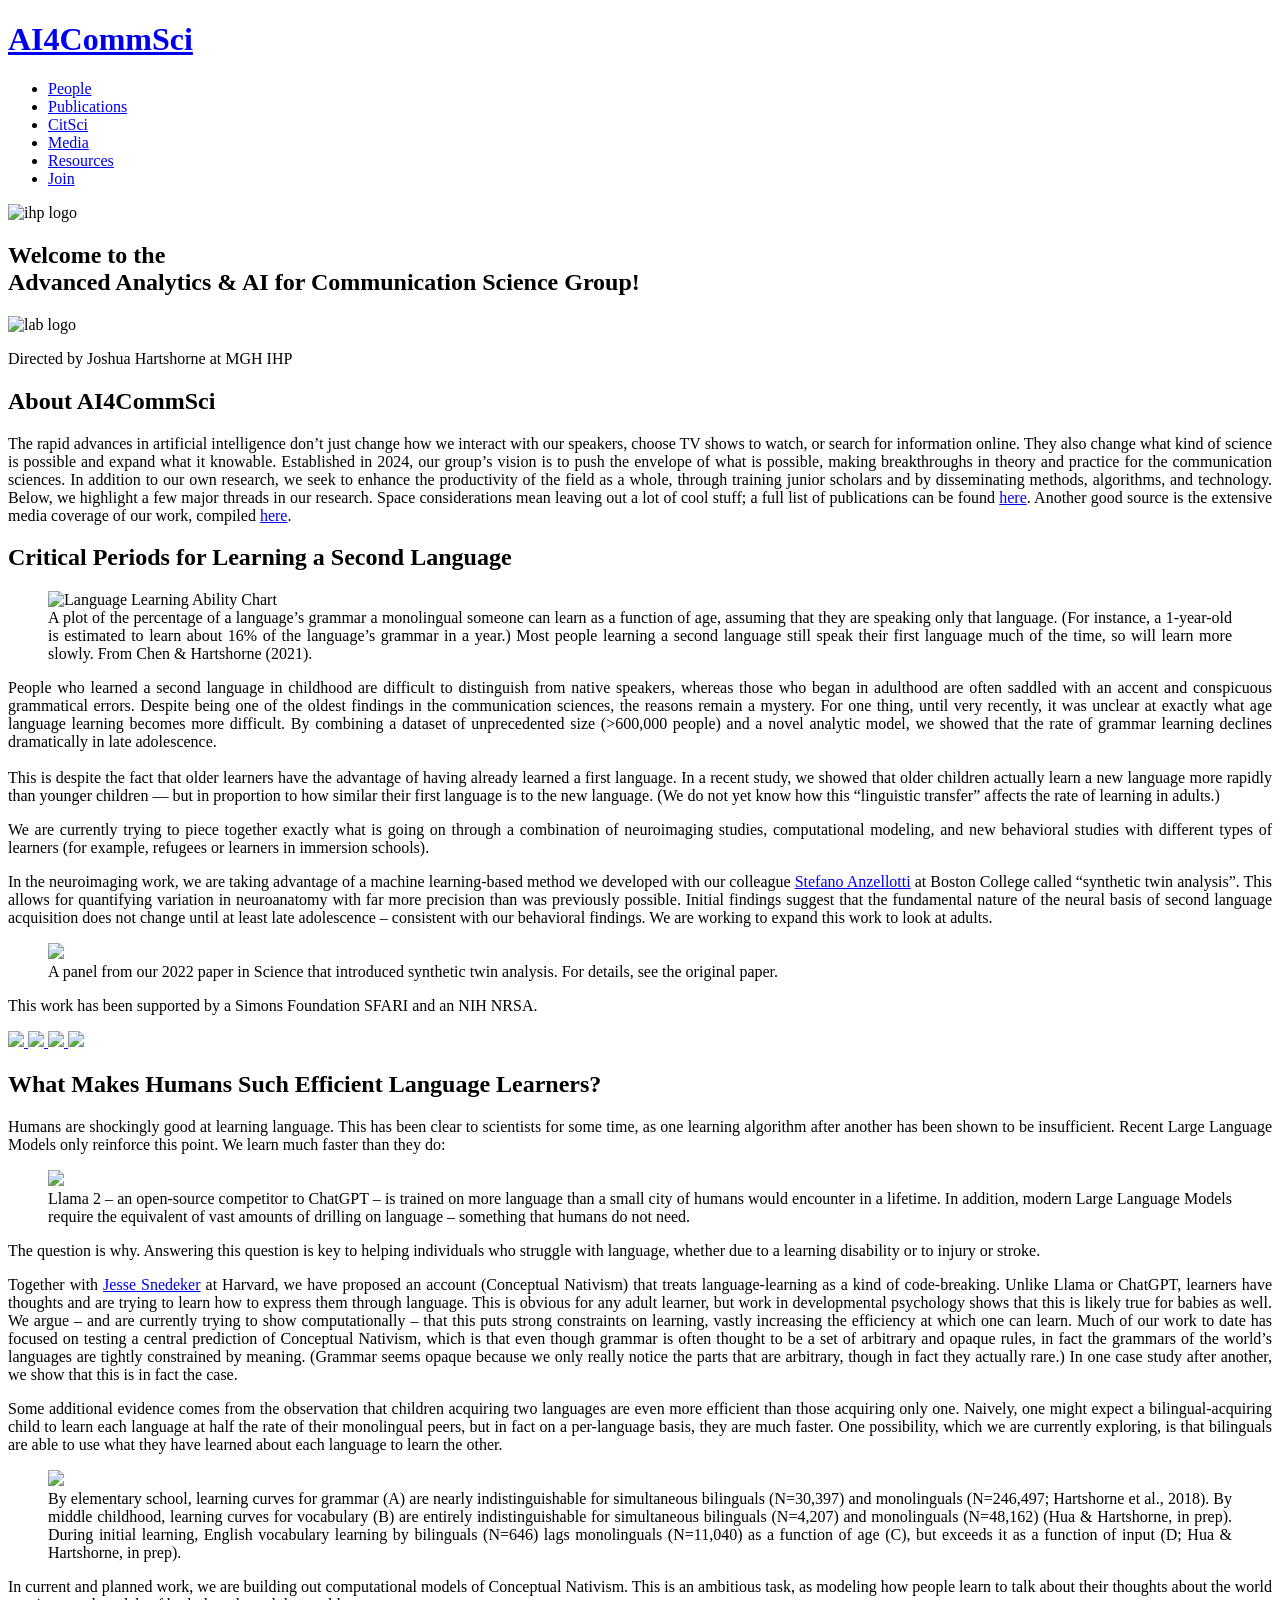
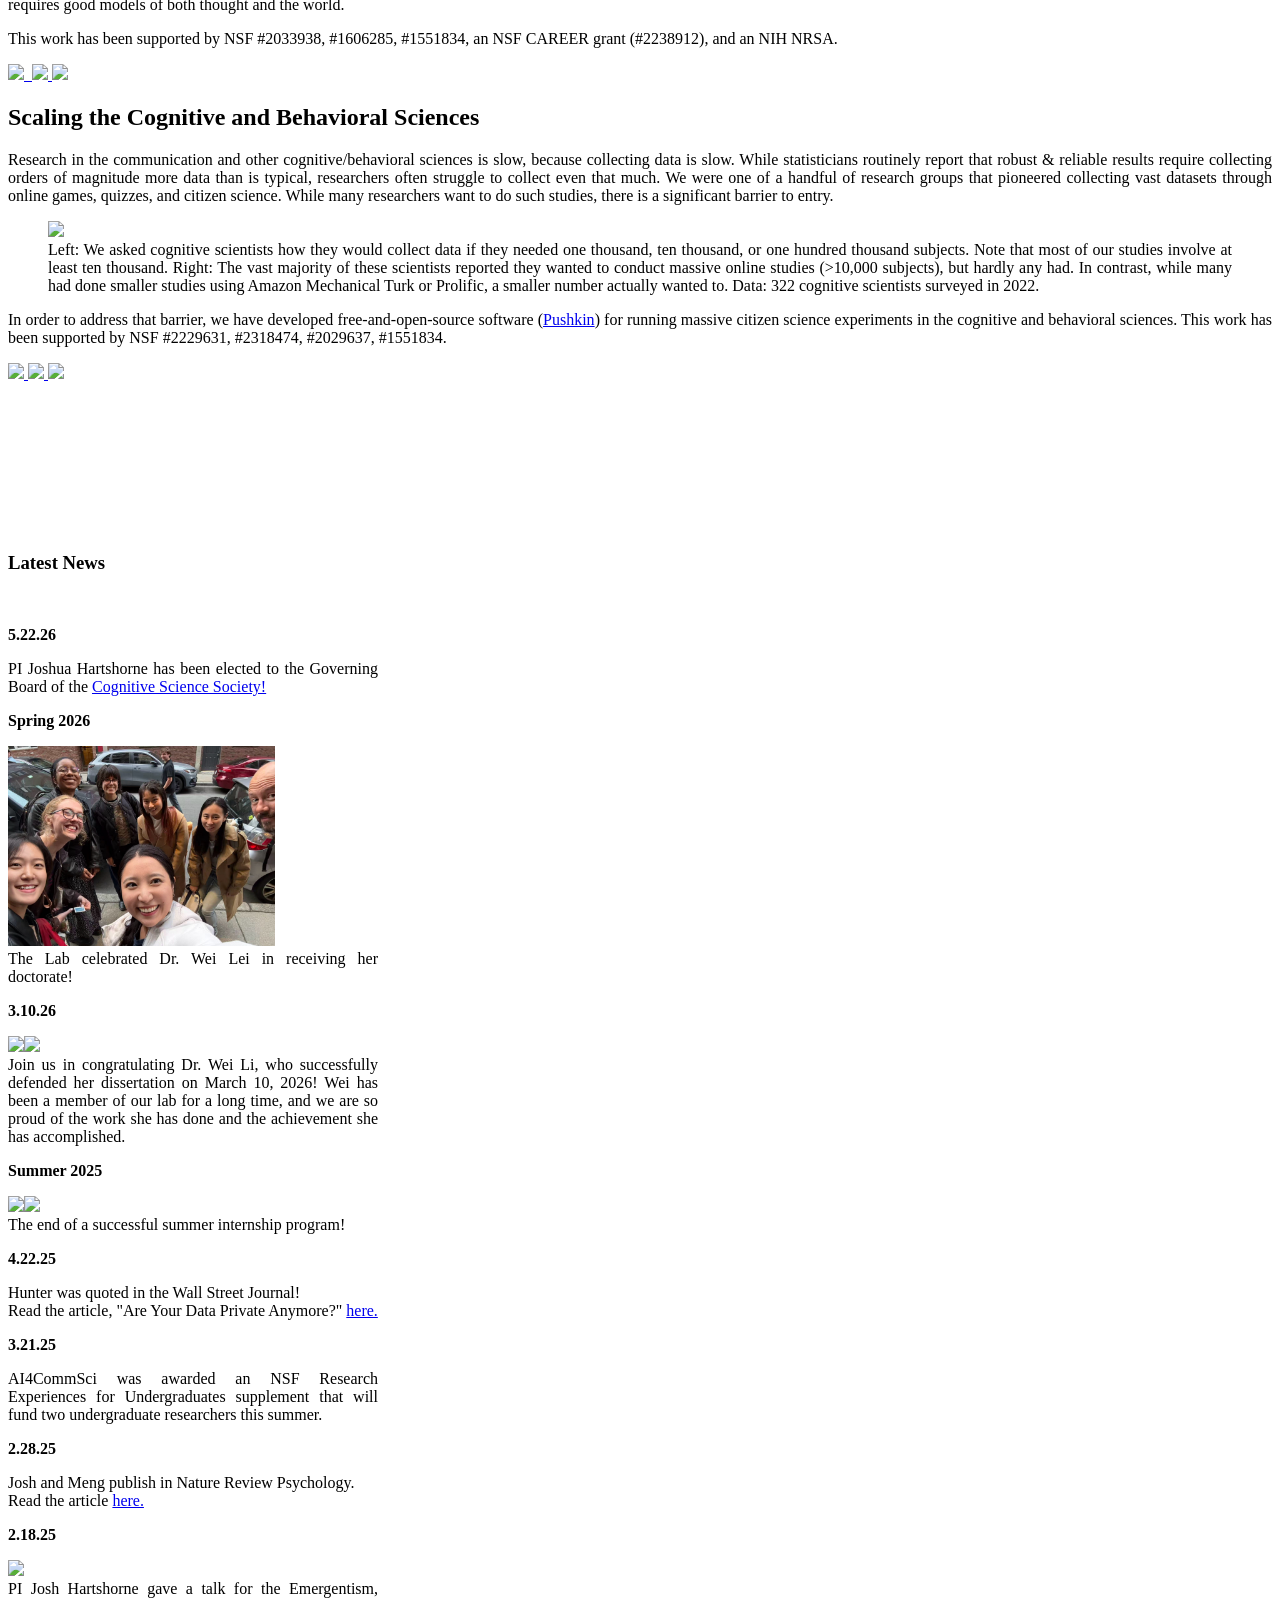
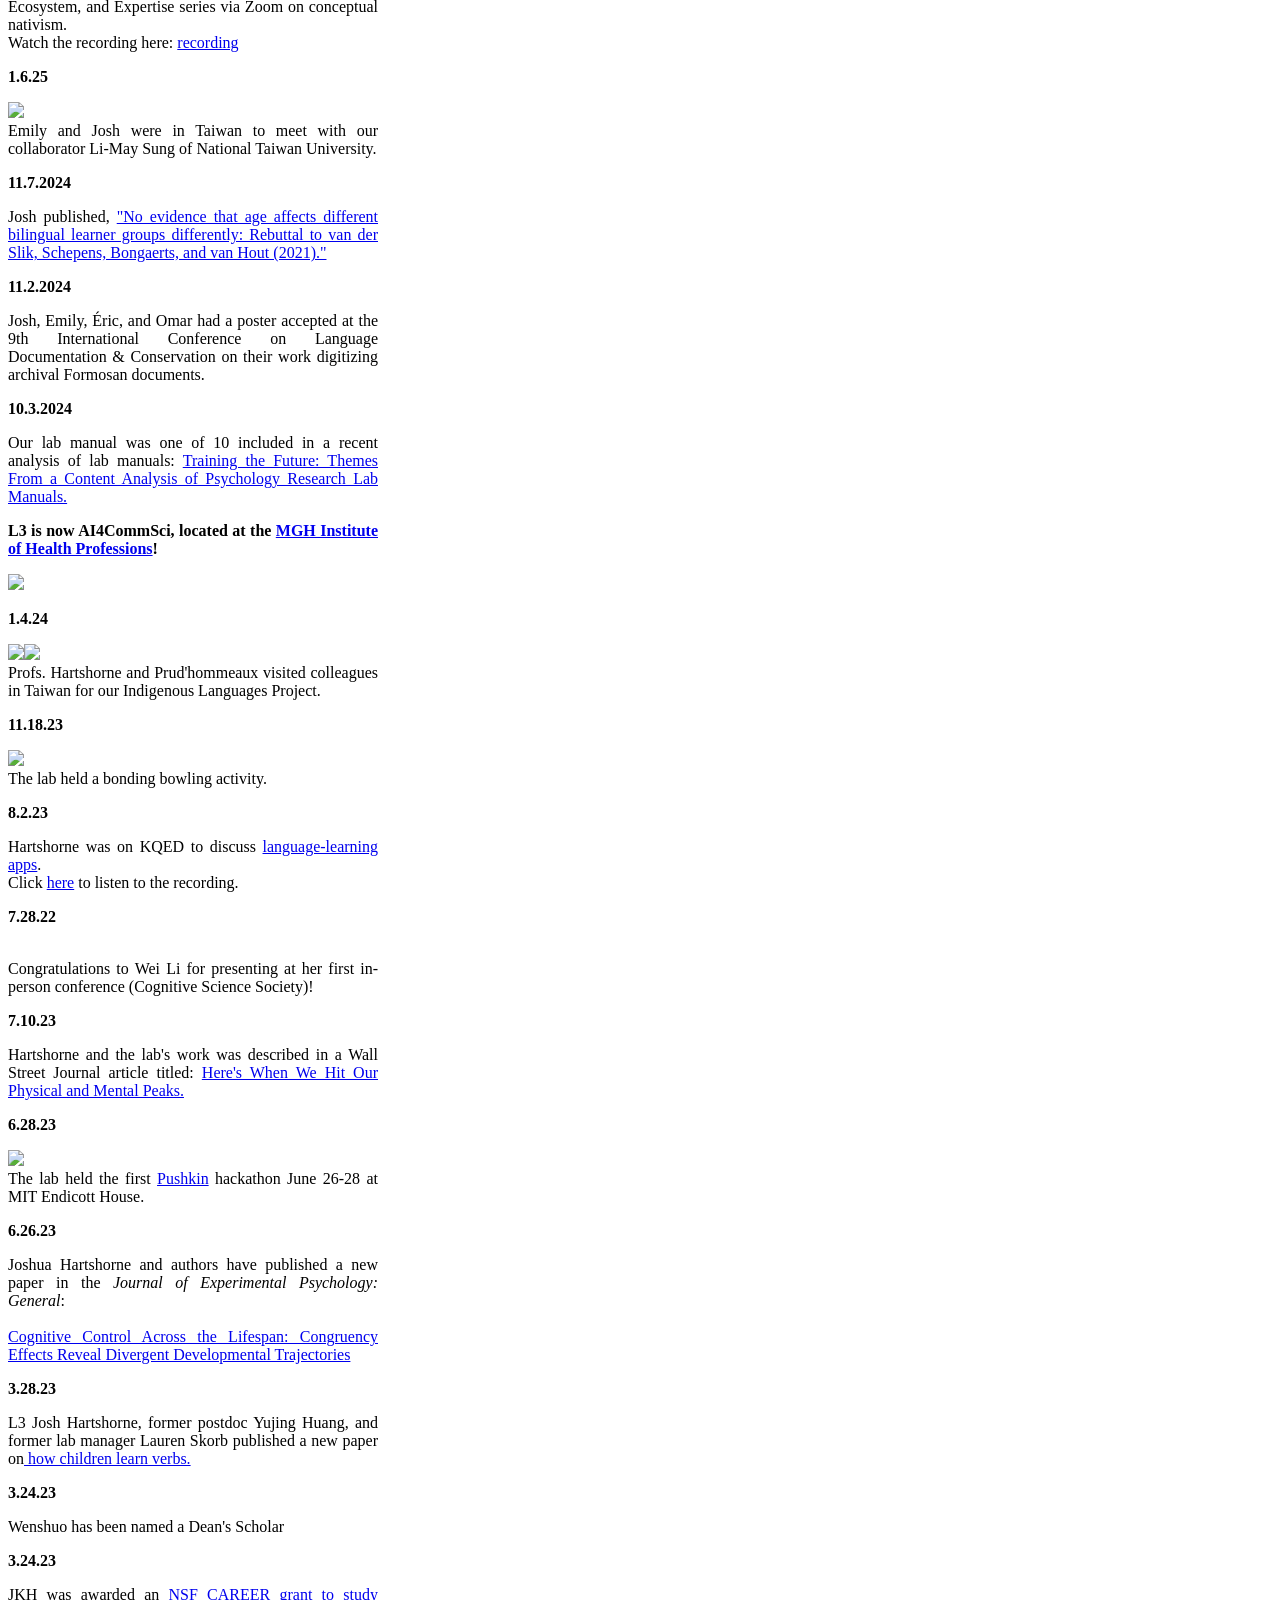
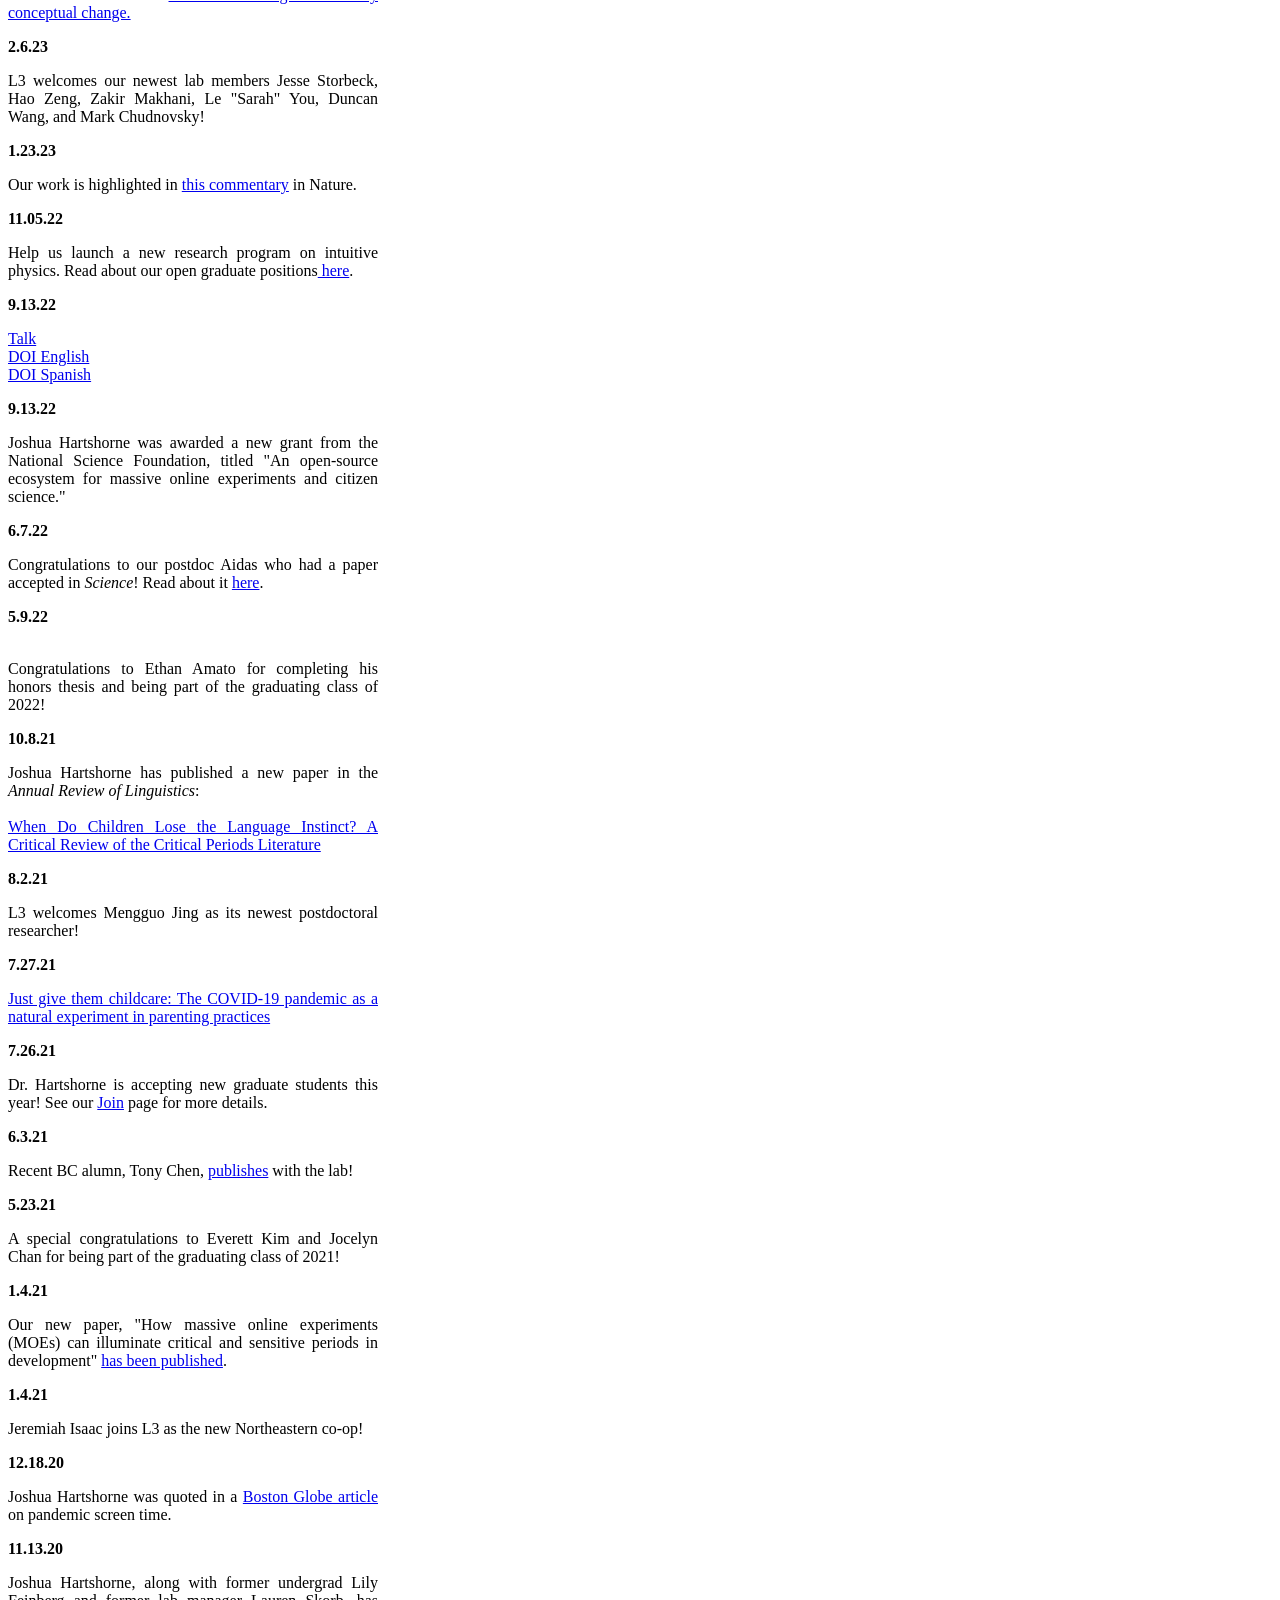
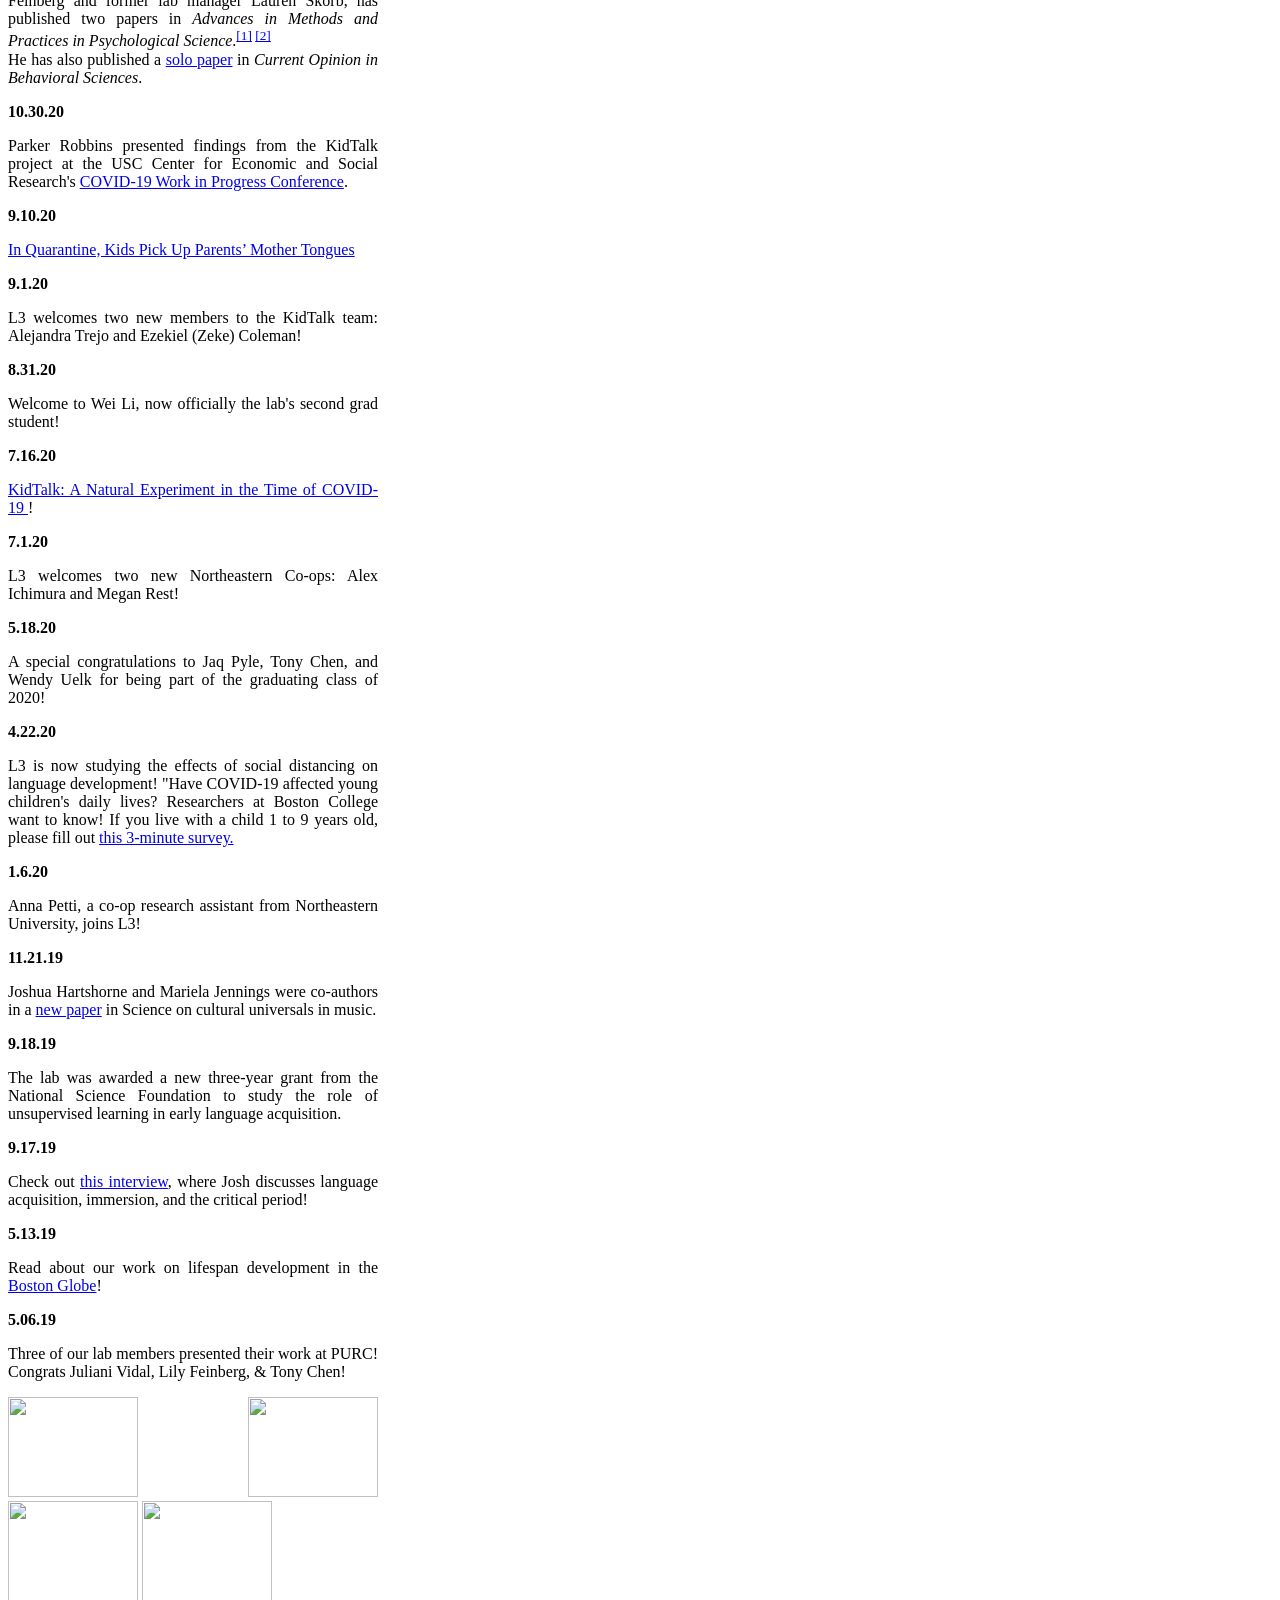
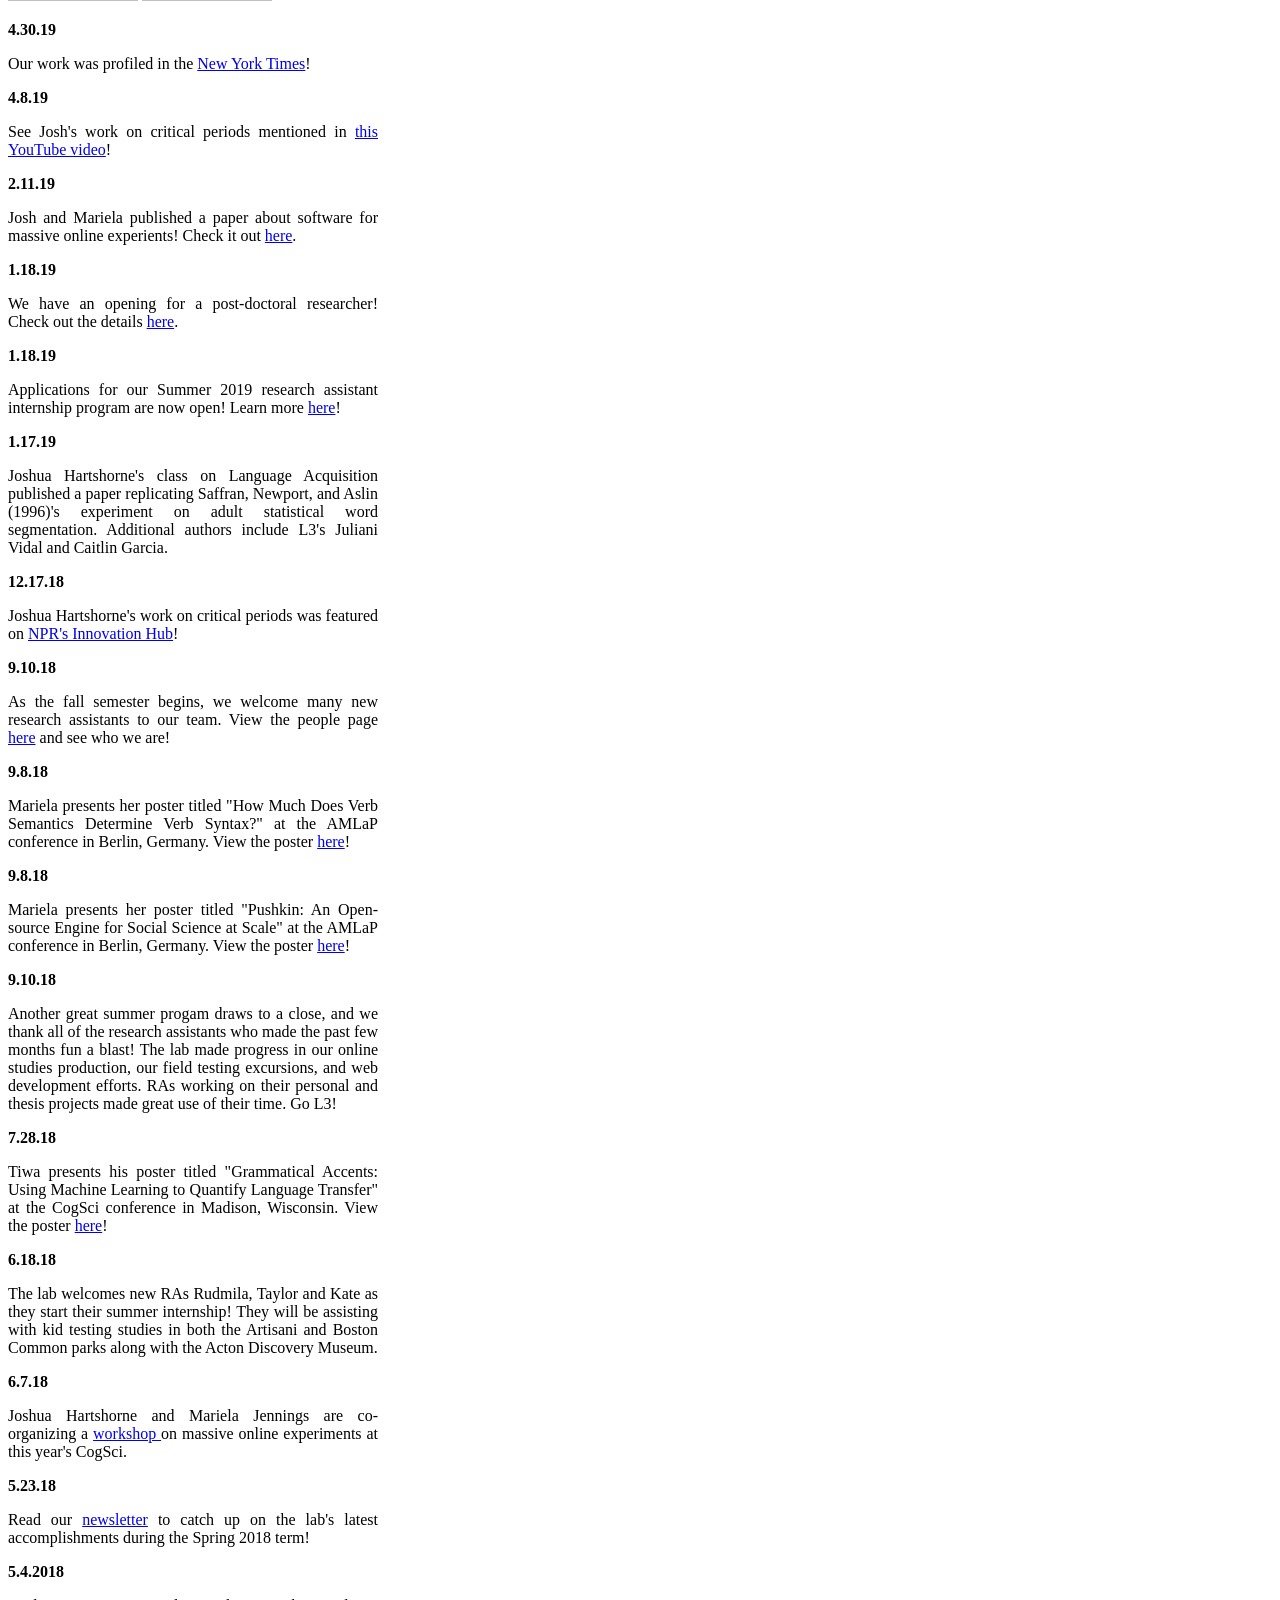
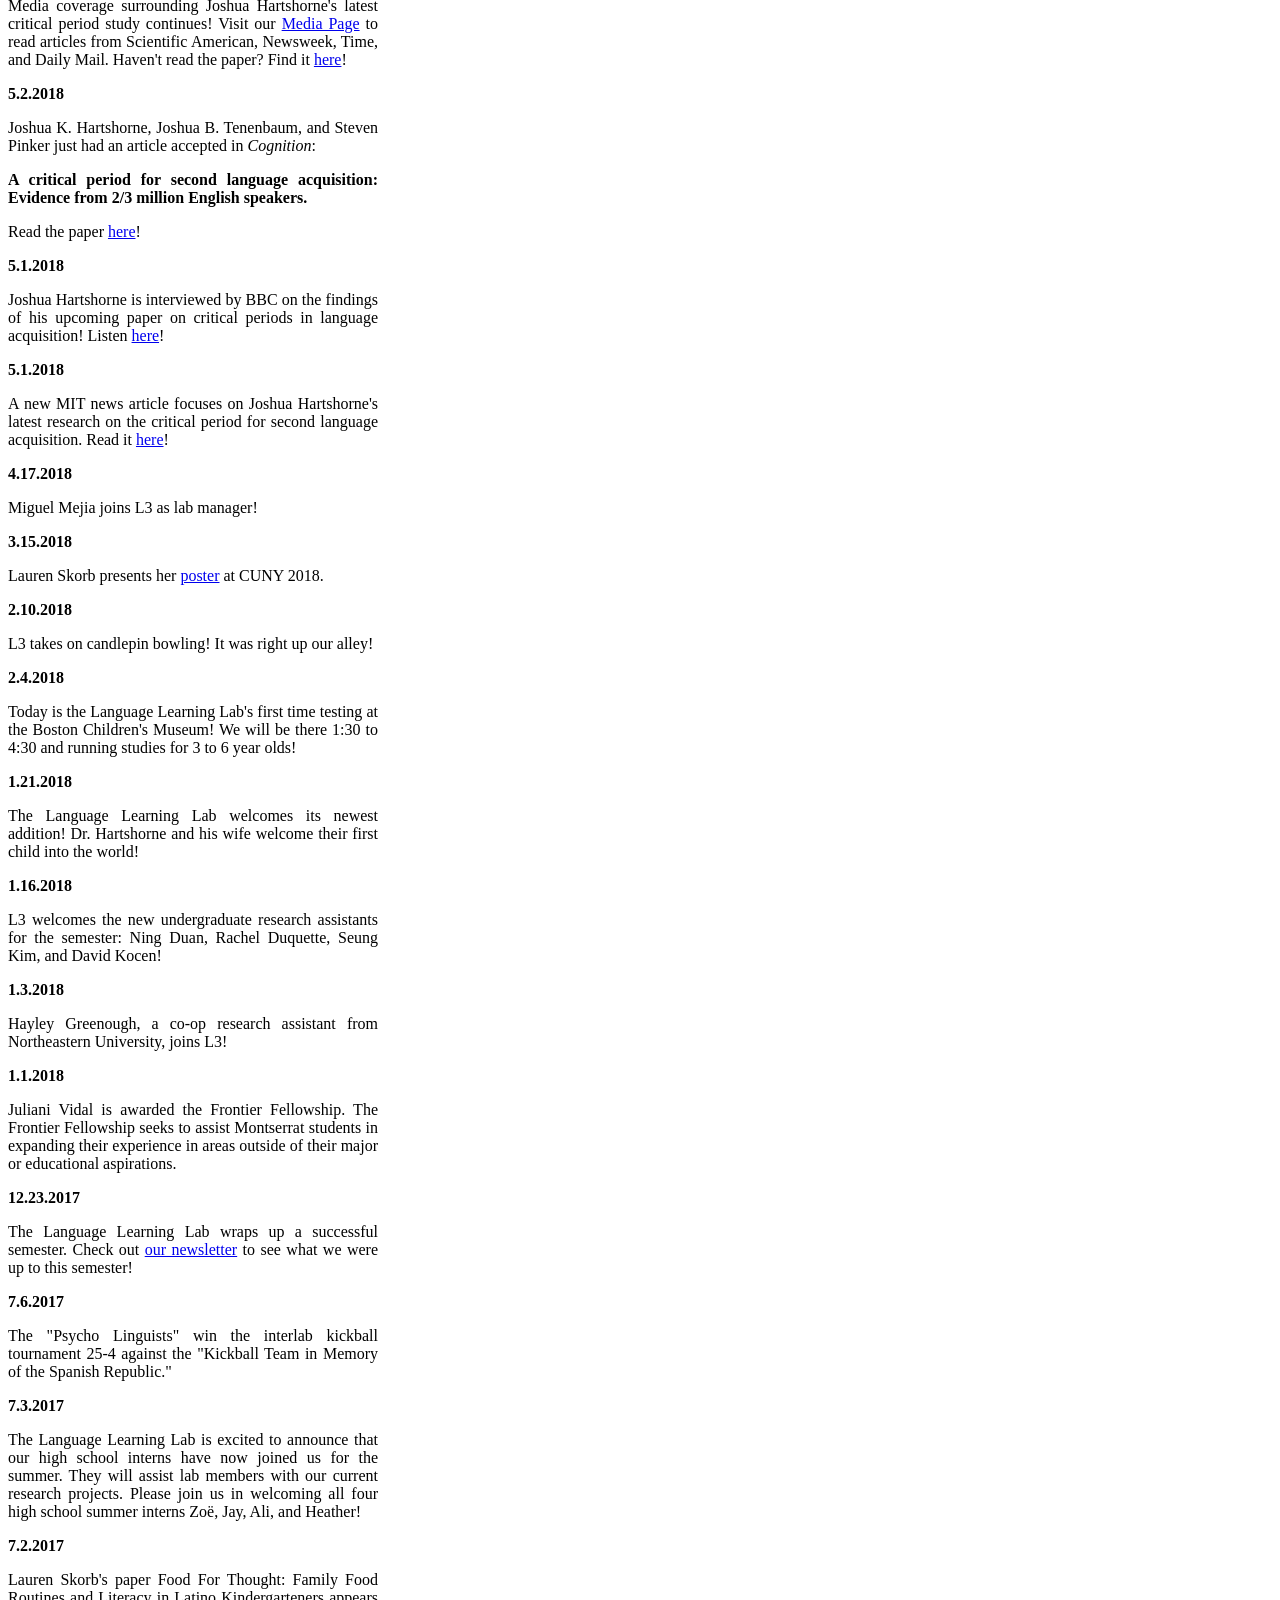
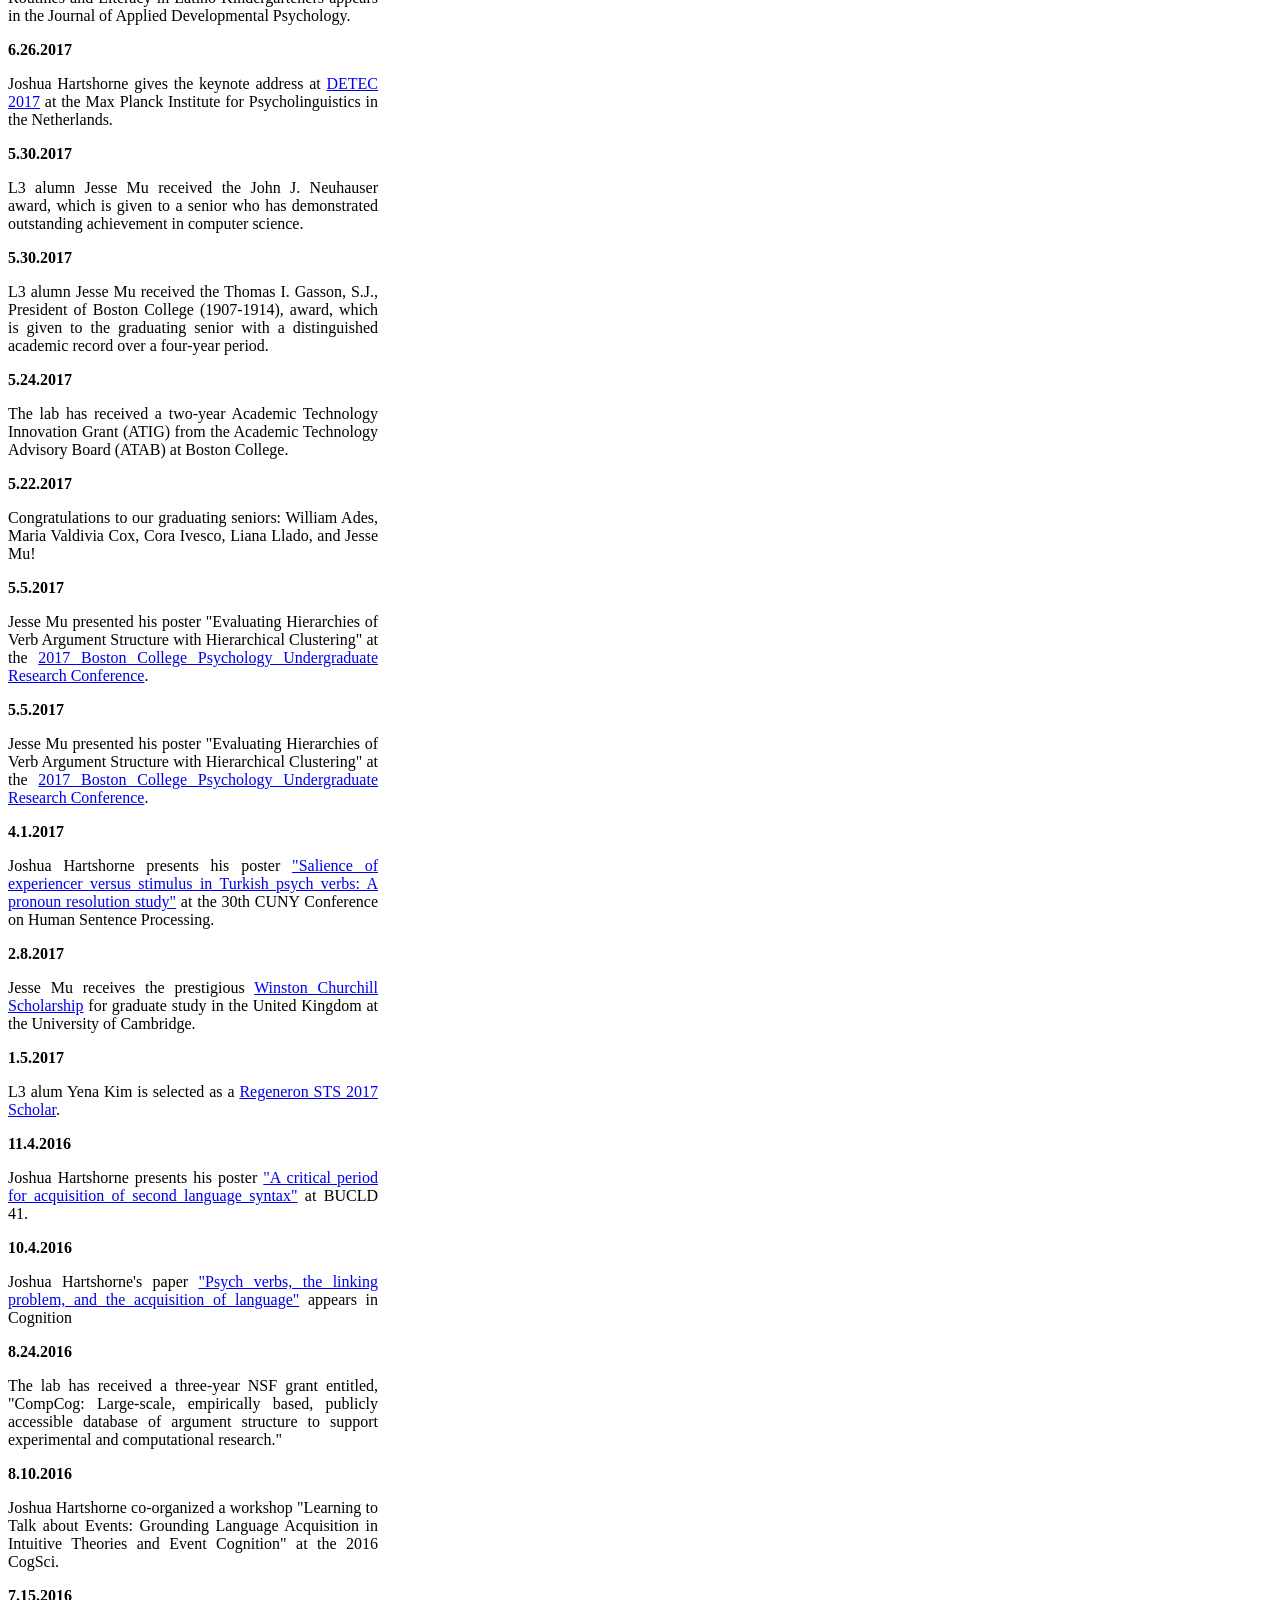
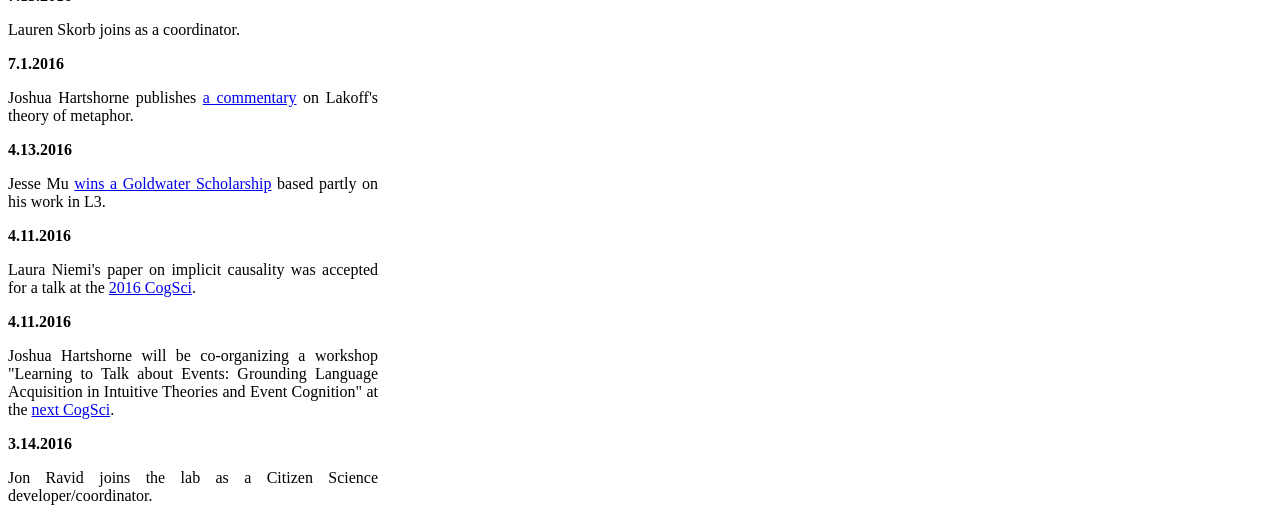
==== commit 432afe8d: "Updated news Dr H elected to CSS!" ====
--- a/index.html
+++ b/index.html
@@ -277,6 +277,8 @@
 									<h3>Latest News</h3>
 									<body>
 										<br>
+									<p><b>5.22.26</b><p></p>
+									<p>PI Joshua Hartshorne has been elected to the Governing Board of the <a href="https://cognitivesciencesociety.org/">Cognitive Science Society!</a><p></p> 
 									<p><b>Spring 2026</b><p></p>
 									<p><a href="images/WeiCelebration.jpeg" target="_blank"><img src="images/WeiCelebration.jpeg" height="200"></a><br>The Lab celebrated Dr. Wei Lei in receiving her doctorate!</p></p>
 									<p><b>3.10.26</b><p></p>
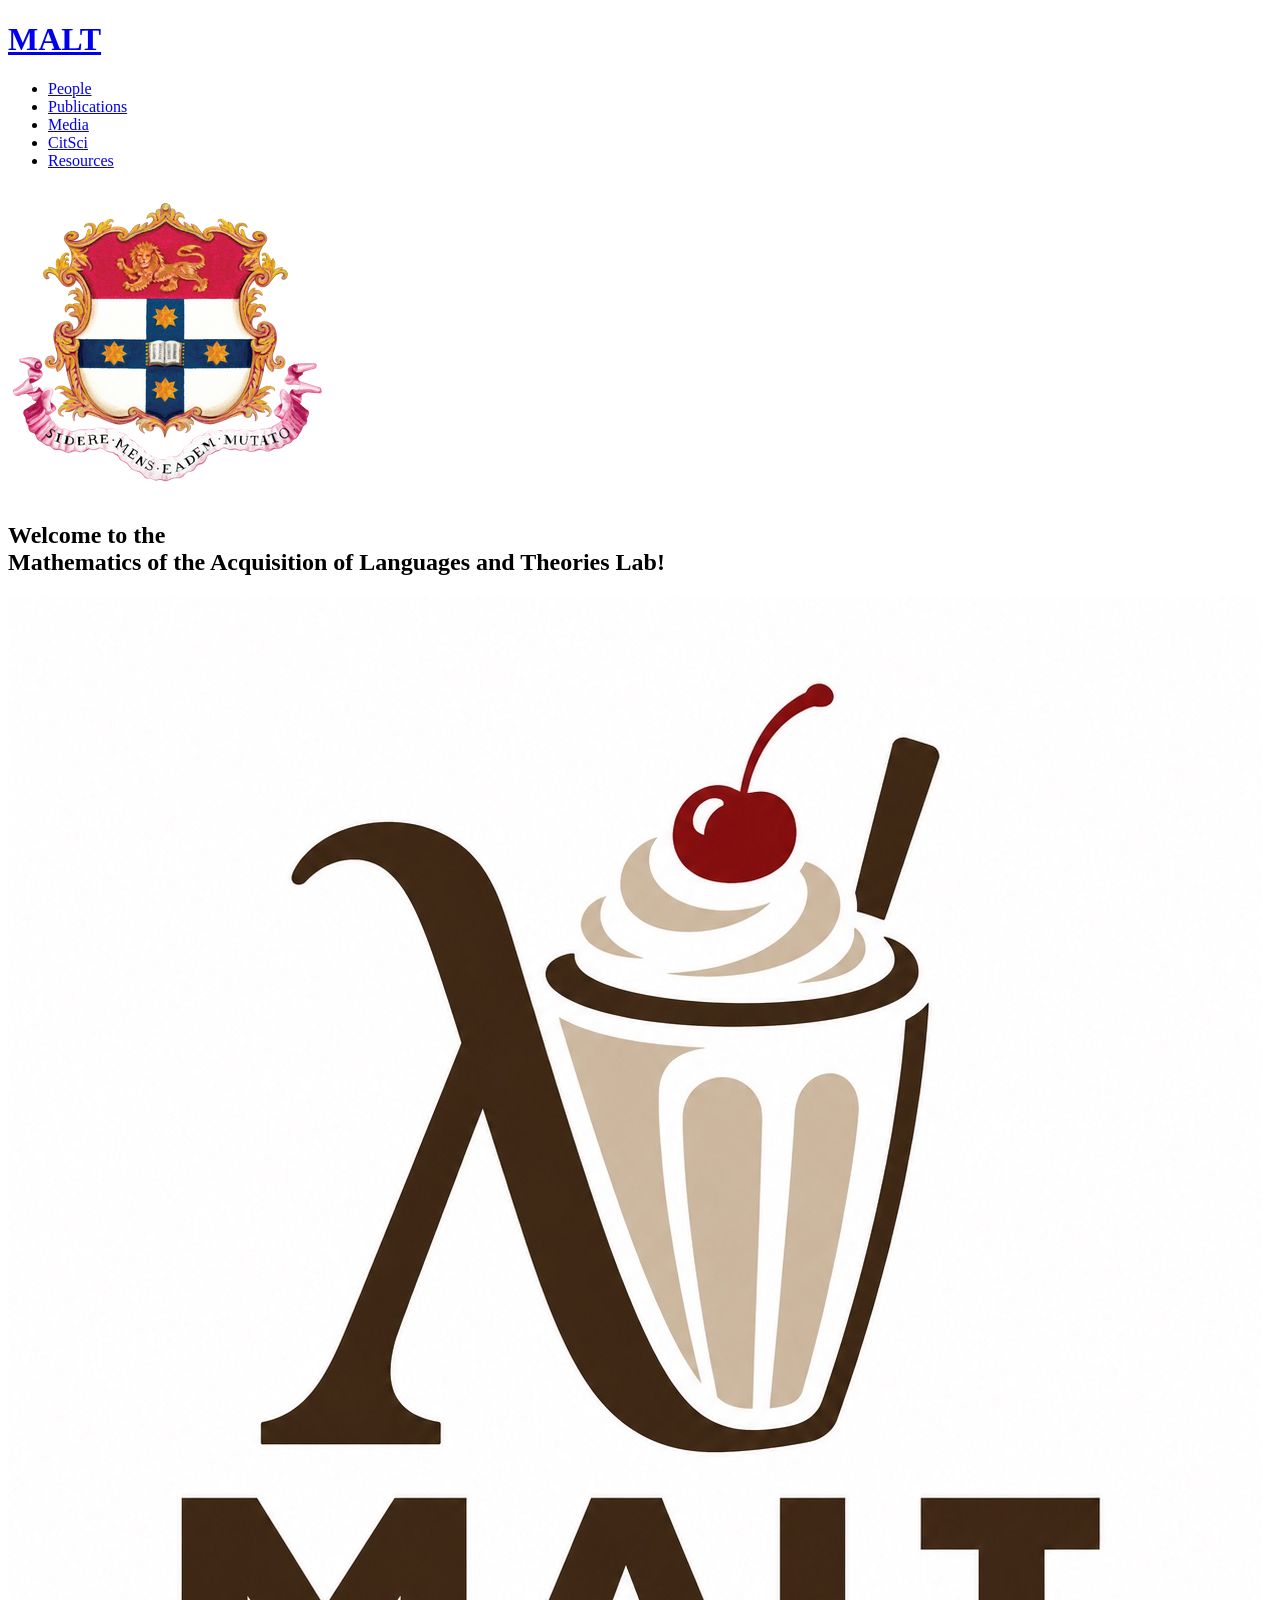
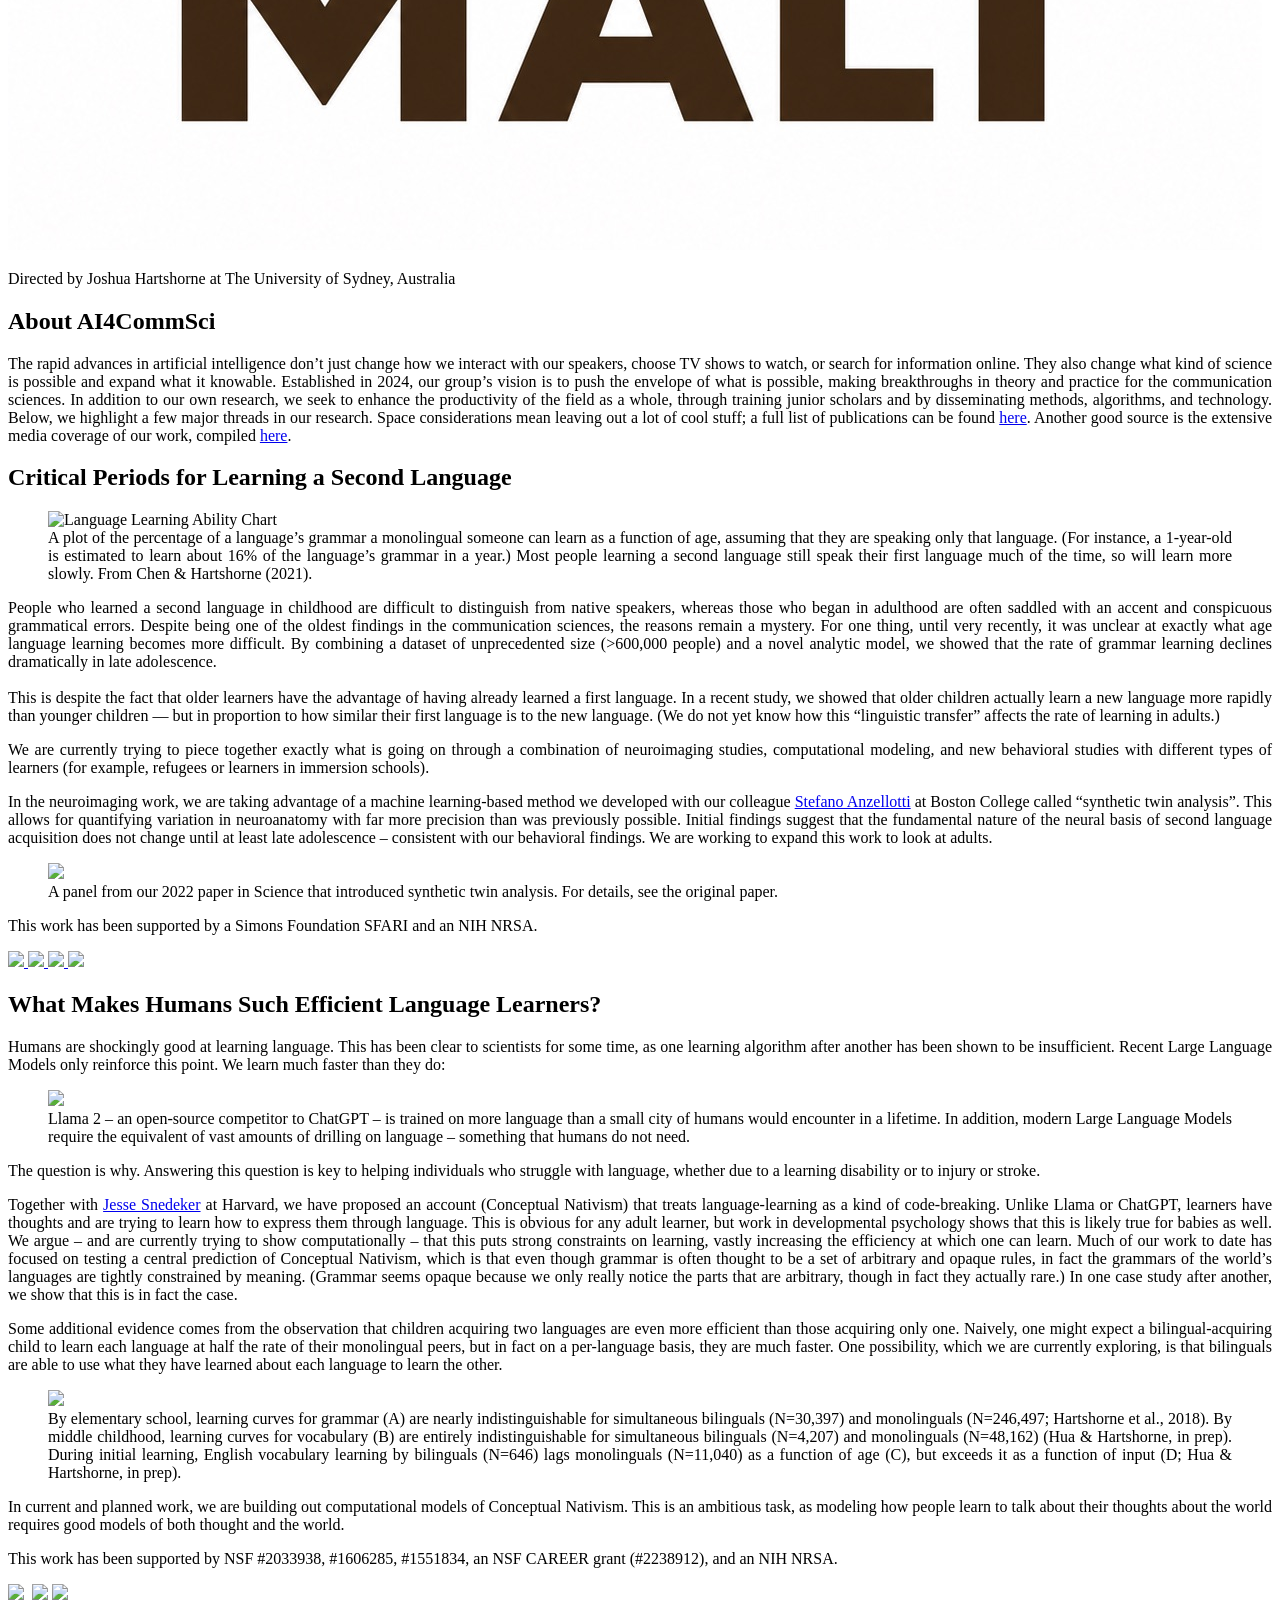
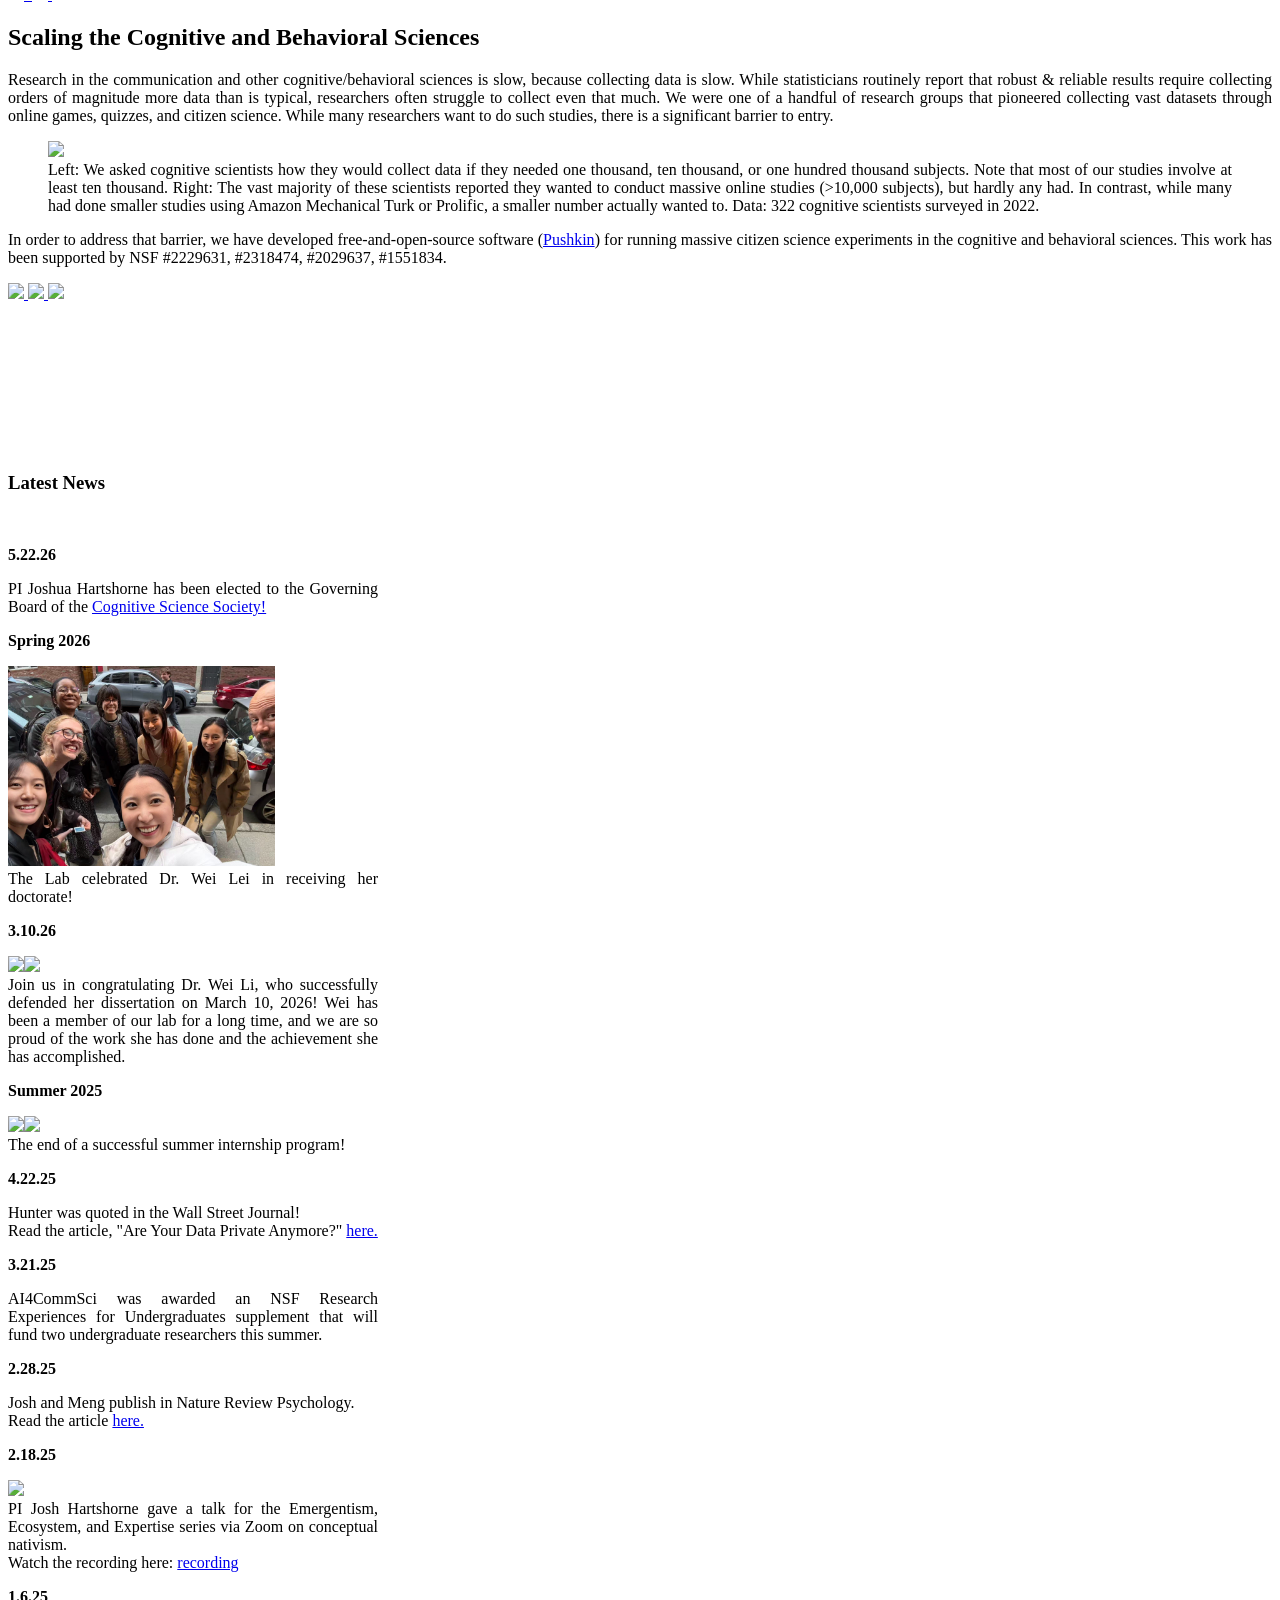
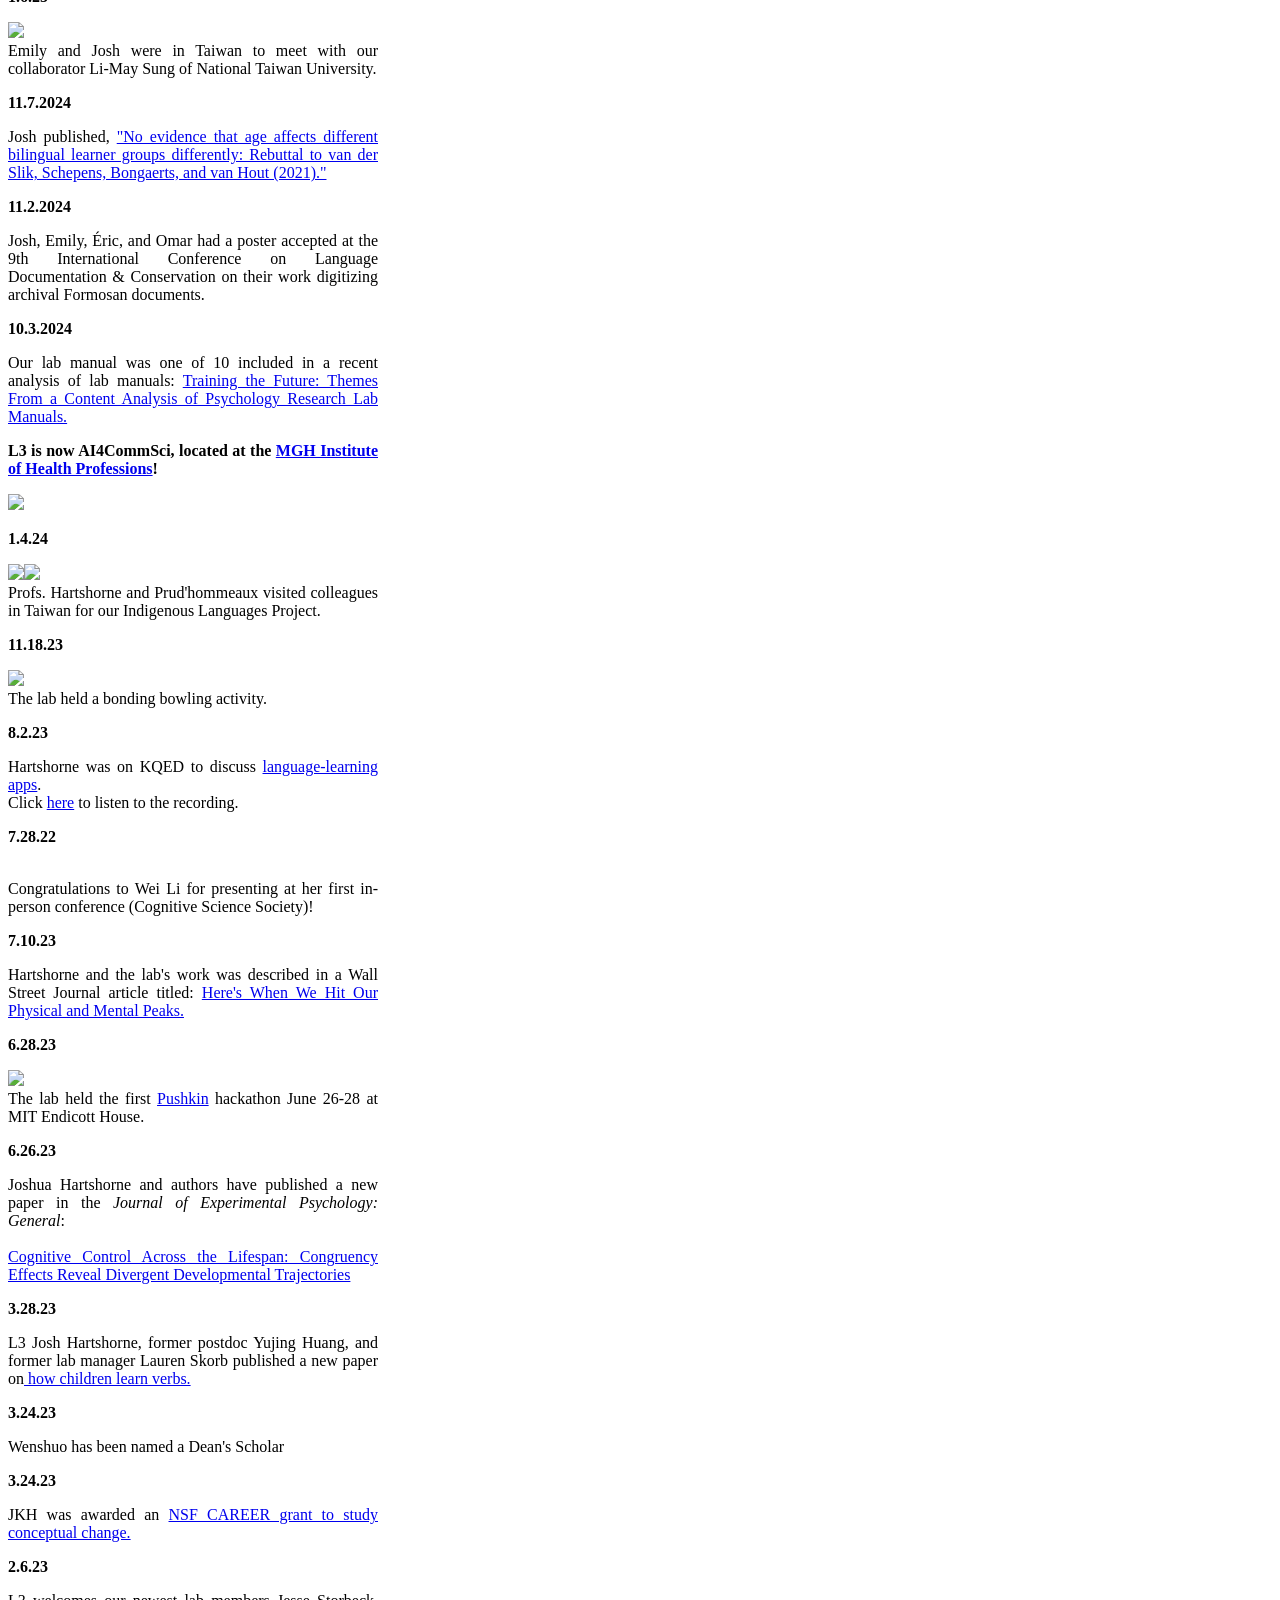
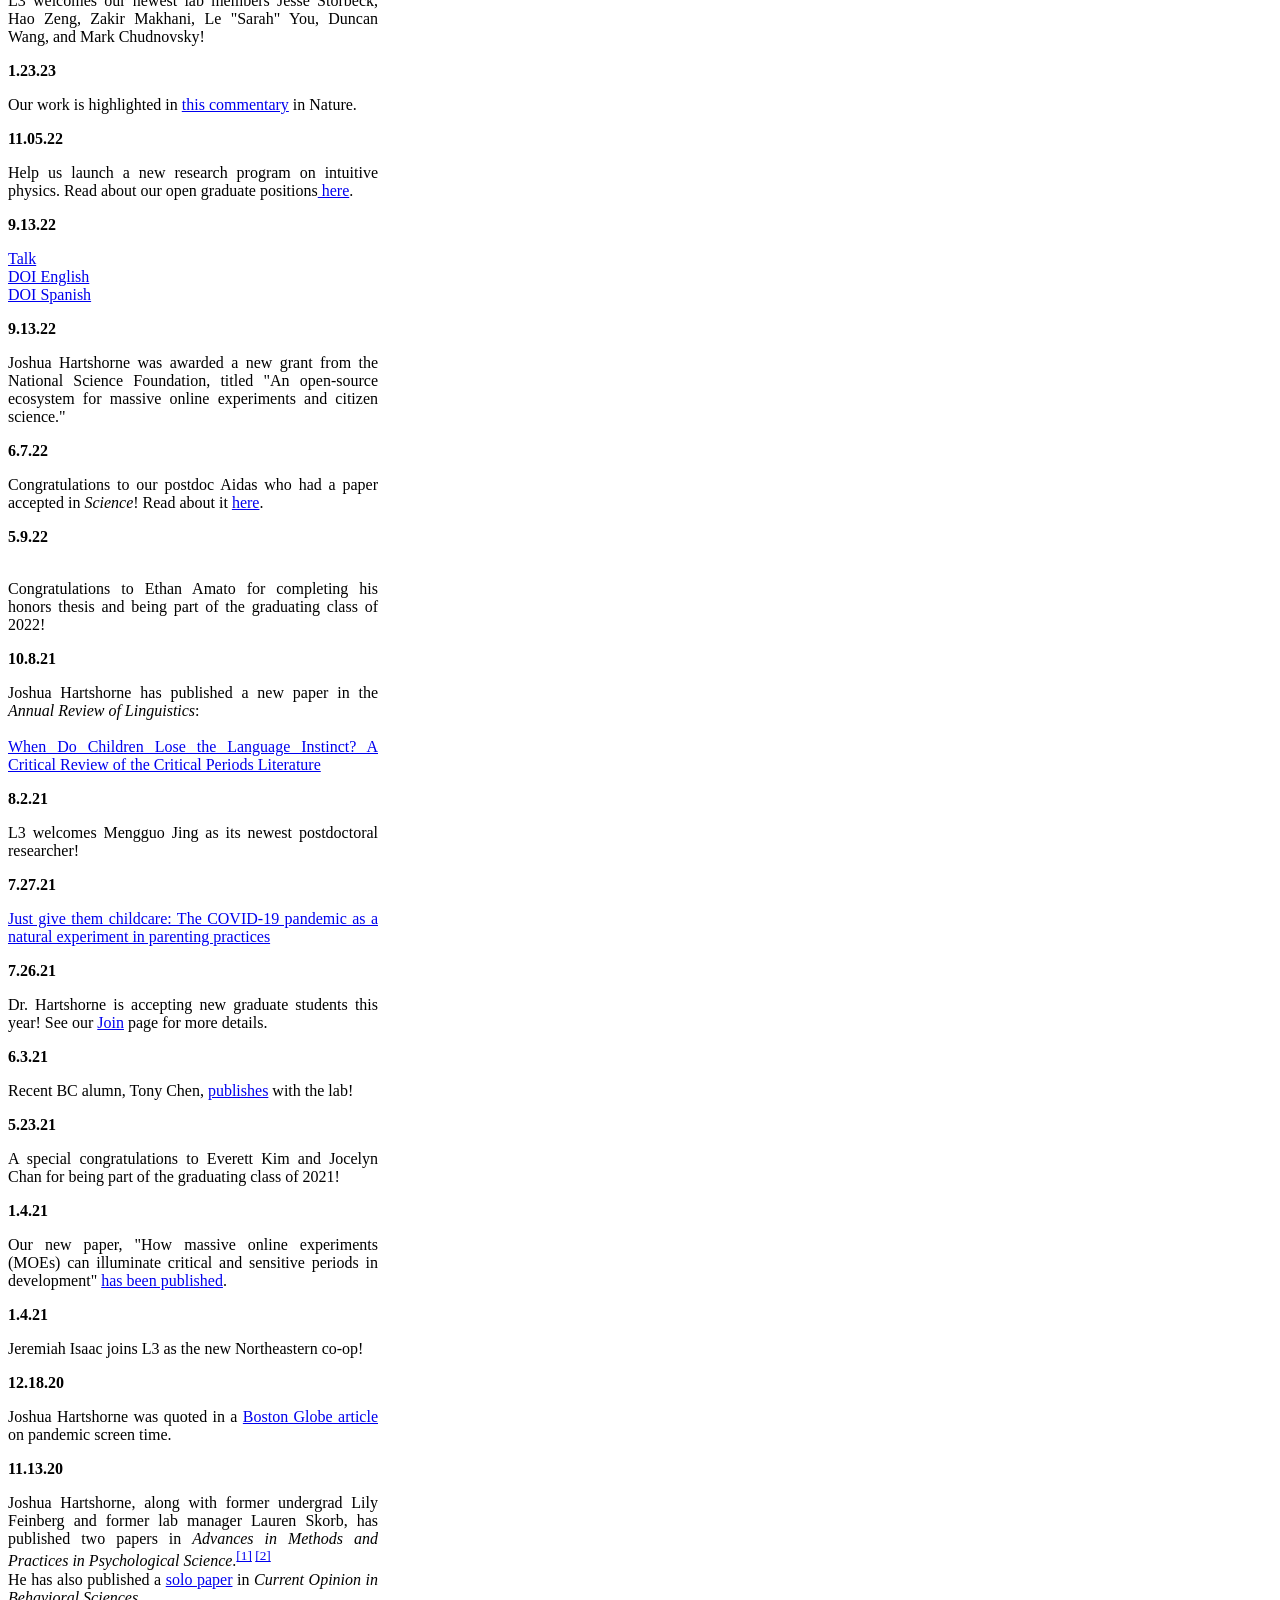
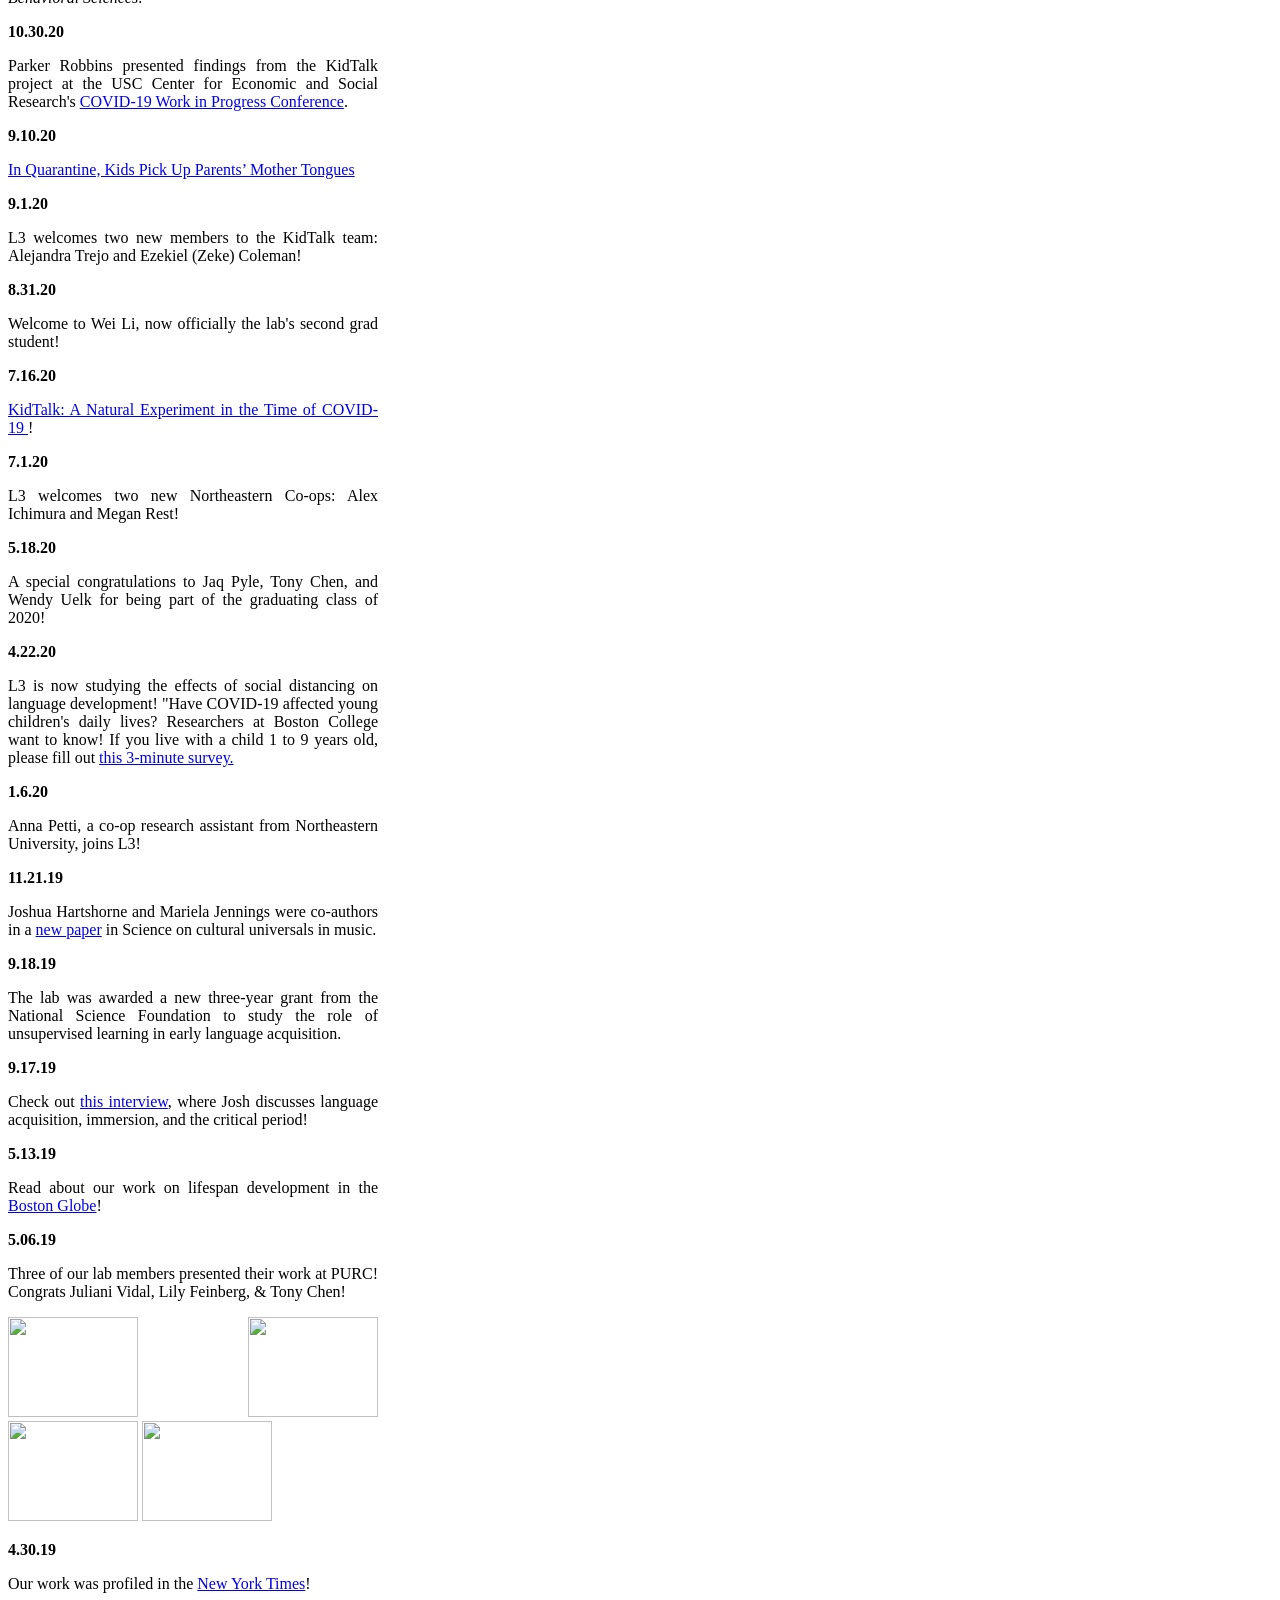
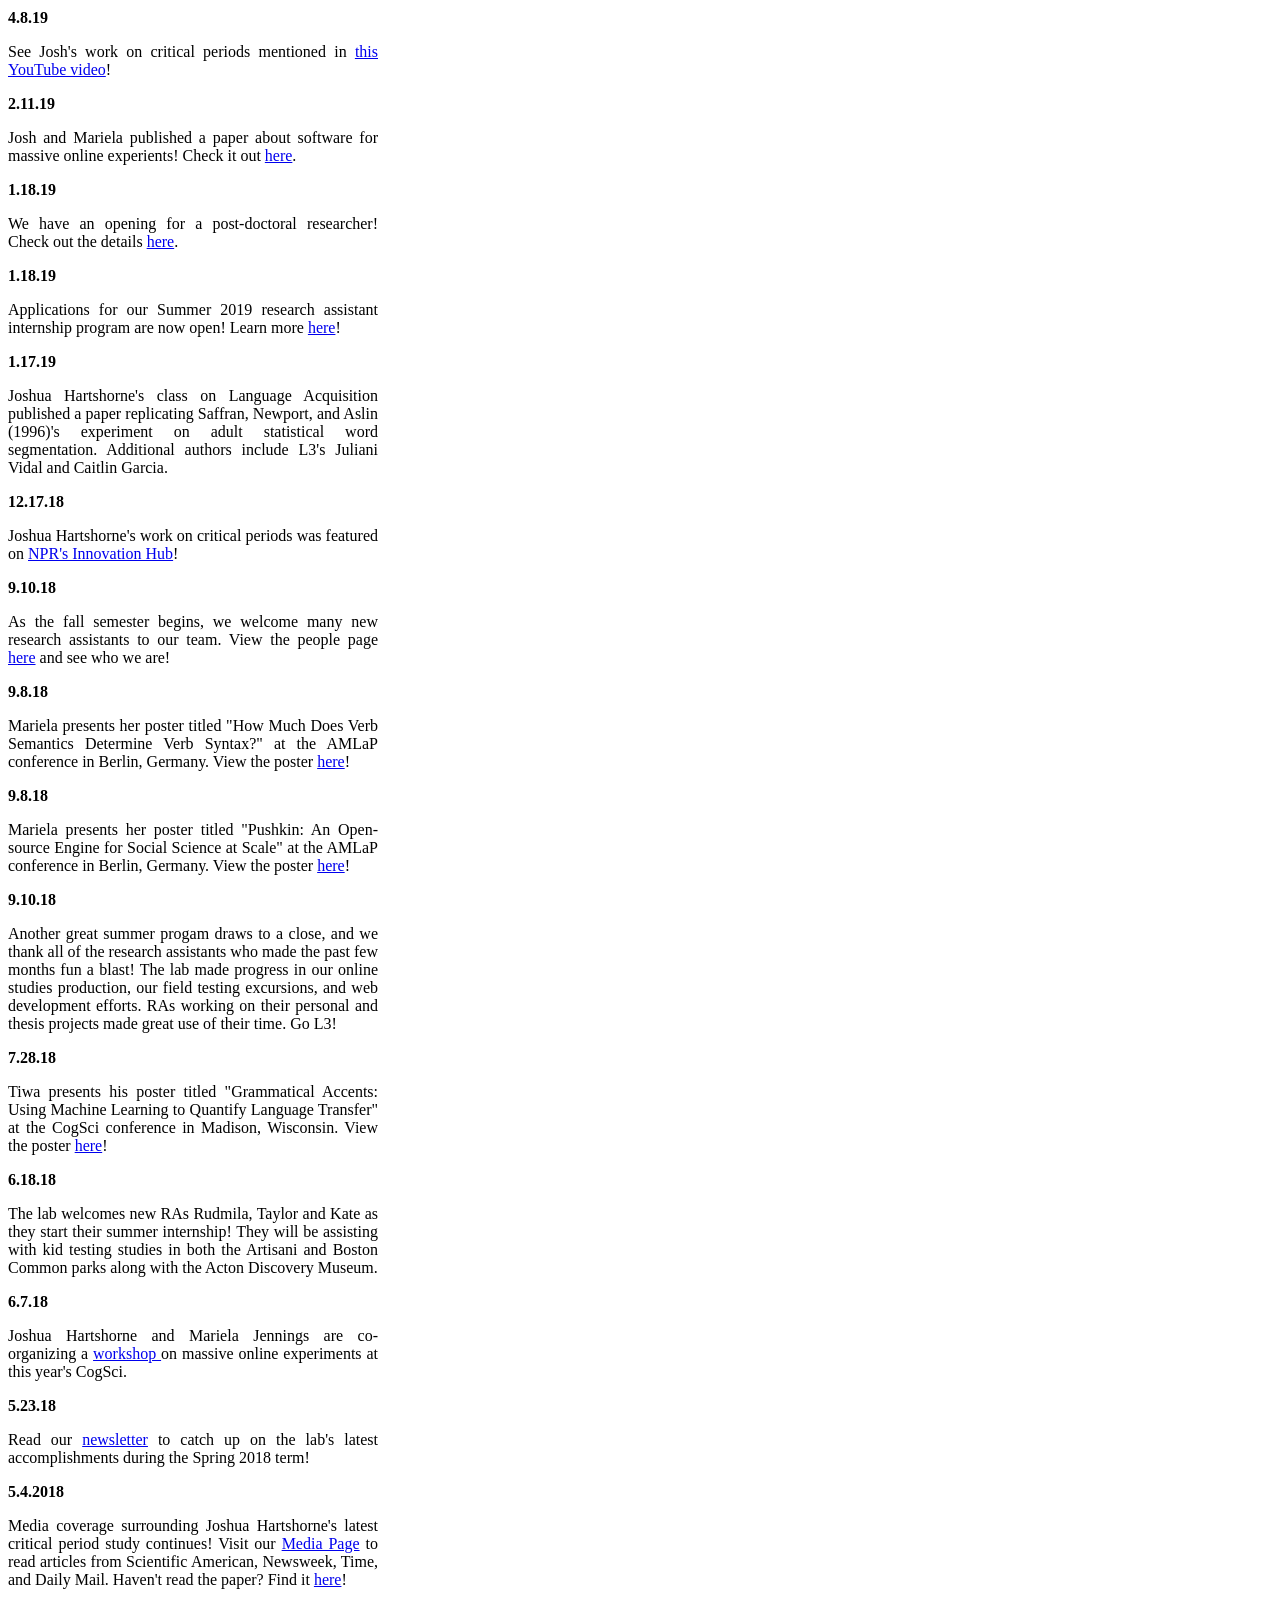
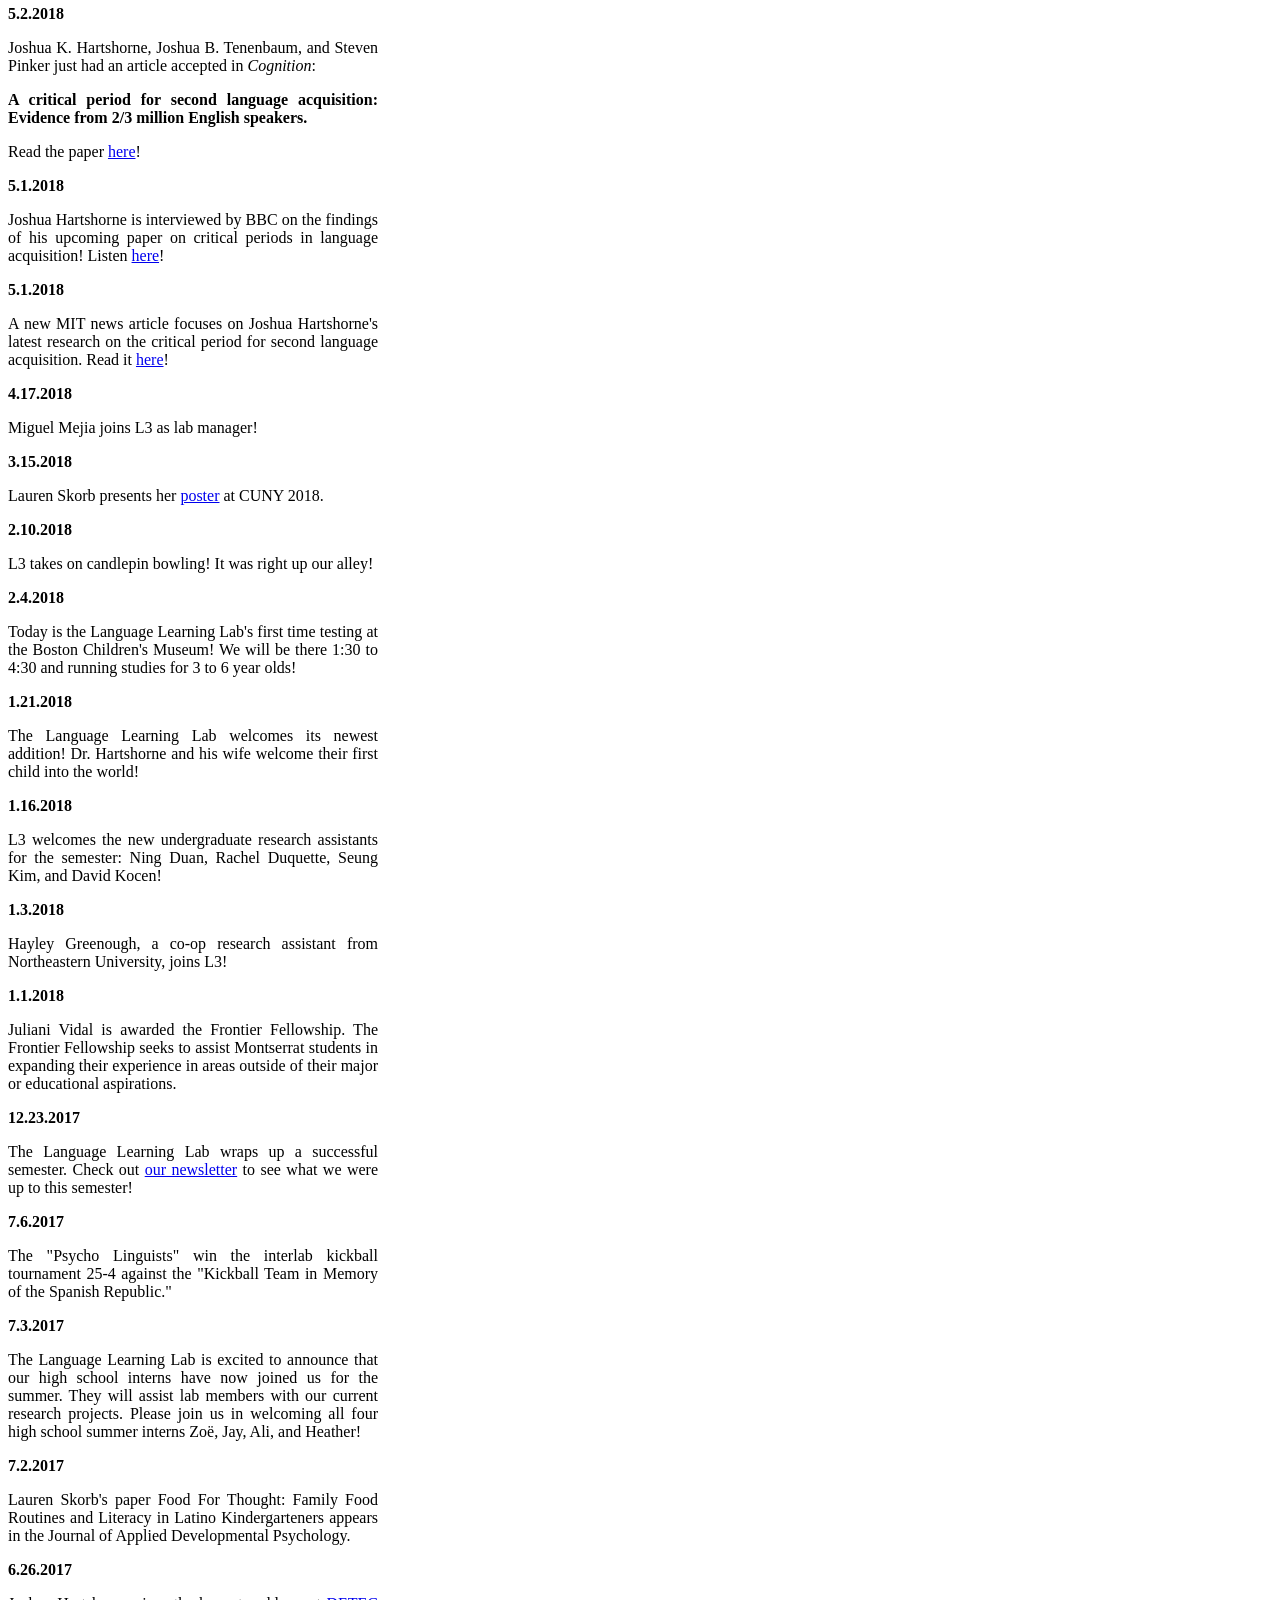
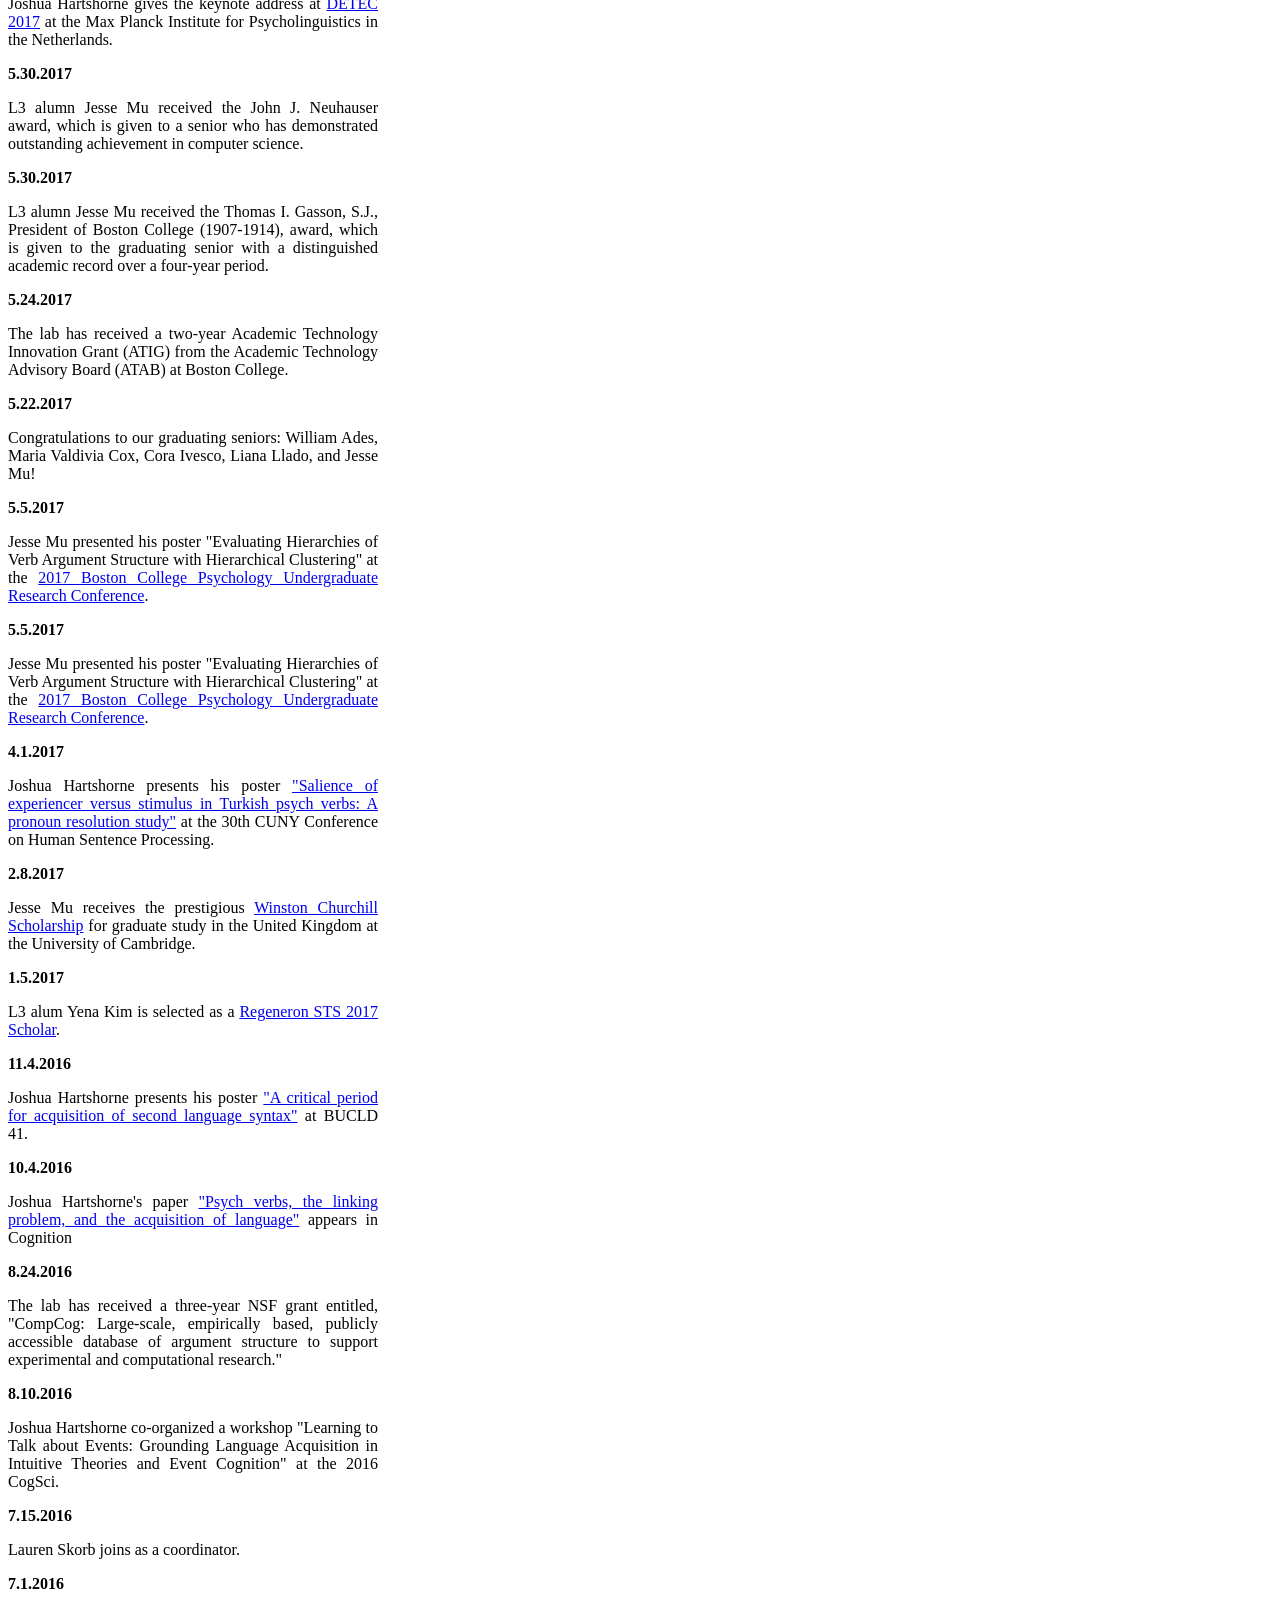
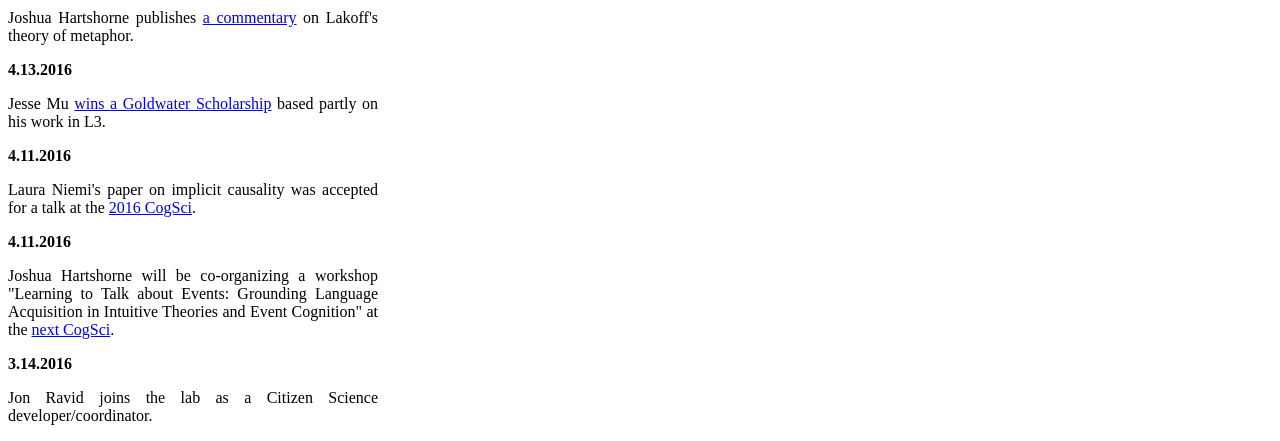
==== commit 03e25454: "All major updates" ====
--- a/index.html
+++ b/index.html
@@ -17,16 +17,15 @@
 				<div id="home-header-wrapper">
 					<div id="header" class="container">
 						<!-- Logo -->
-							<h1 id="logo"><a href="/">AI4CommSci</a></h1>
+							<h1 id="logo"><a href="/">MALT</a></h1>
 						<!-- Nav -->
 						<nav id="nav">
 							<ul>
 								<li><a href="People.html">People</a></li>
 								<li><a href="Publications.html">Publications</a></li>
+								<li class="break"><a href="Media.html">Media</a></li>
 								<li><a href="http://gameswithwords.org/">CitSci</a></li>
-								<li class="break"><a href="Media.html">Media</a></li>
 								<li><a href="Resources.html">Resources</a></li>
-								<li><a href="Join.html">Join</a></li>
 							</ul>
 						</nav>
 
@@ -35,11 +34,11 @@
 			<!-- Hero -->
 					<section id="hero" class="container">
 						<header id="header_index">
-							<img id="logo_index" src="images/MGH IHP Logo.png" alt="ihp logo">
-							<h2>Welcome to the <br> Advanced Analytics & AI for Communication Science Group!</h2>
-							<img id="logo_index" src="images/lab_new_logo.png" alt="lab logo">
+							<img id="logo_index" src="images/Crest.png" alt="ihp logo">
+							<h2>Welcome to the <br> Mathematics of the Acquisition of Languages and Theories Lab!</h2>
+							<img id="logo_index" src="images/MALT logo.png" alt="lab logo">
 						</header>
-							<p>Directed by Joshua Hartshorne at MGH IHP</p>
+							<p>Directed by Joshua Hartshorne at The University of Sydney, Australia</p>
 						</section>
 					</div>
 				</div>
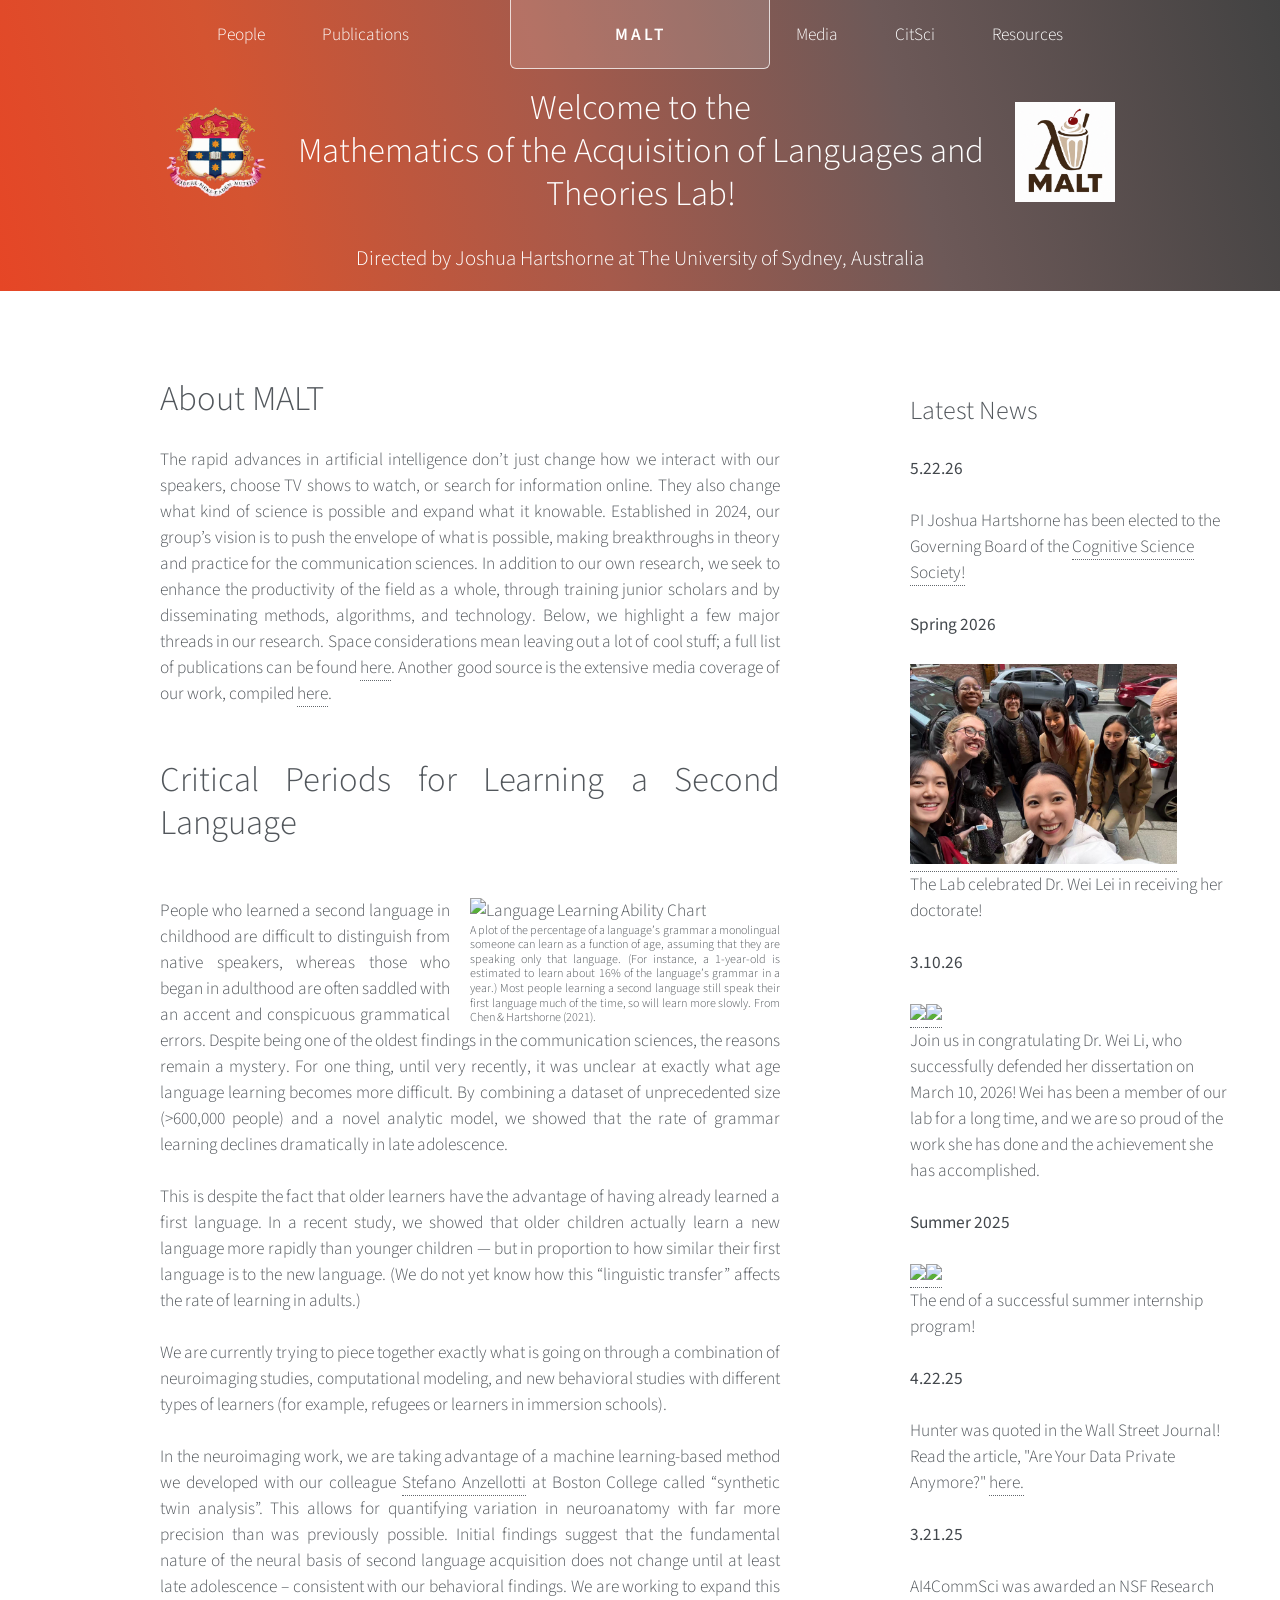
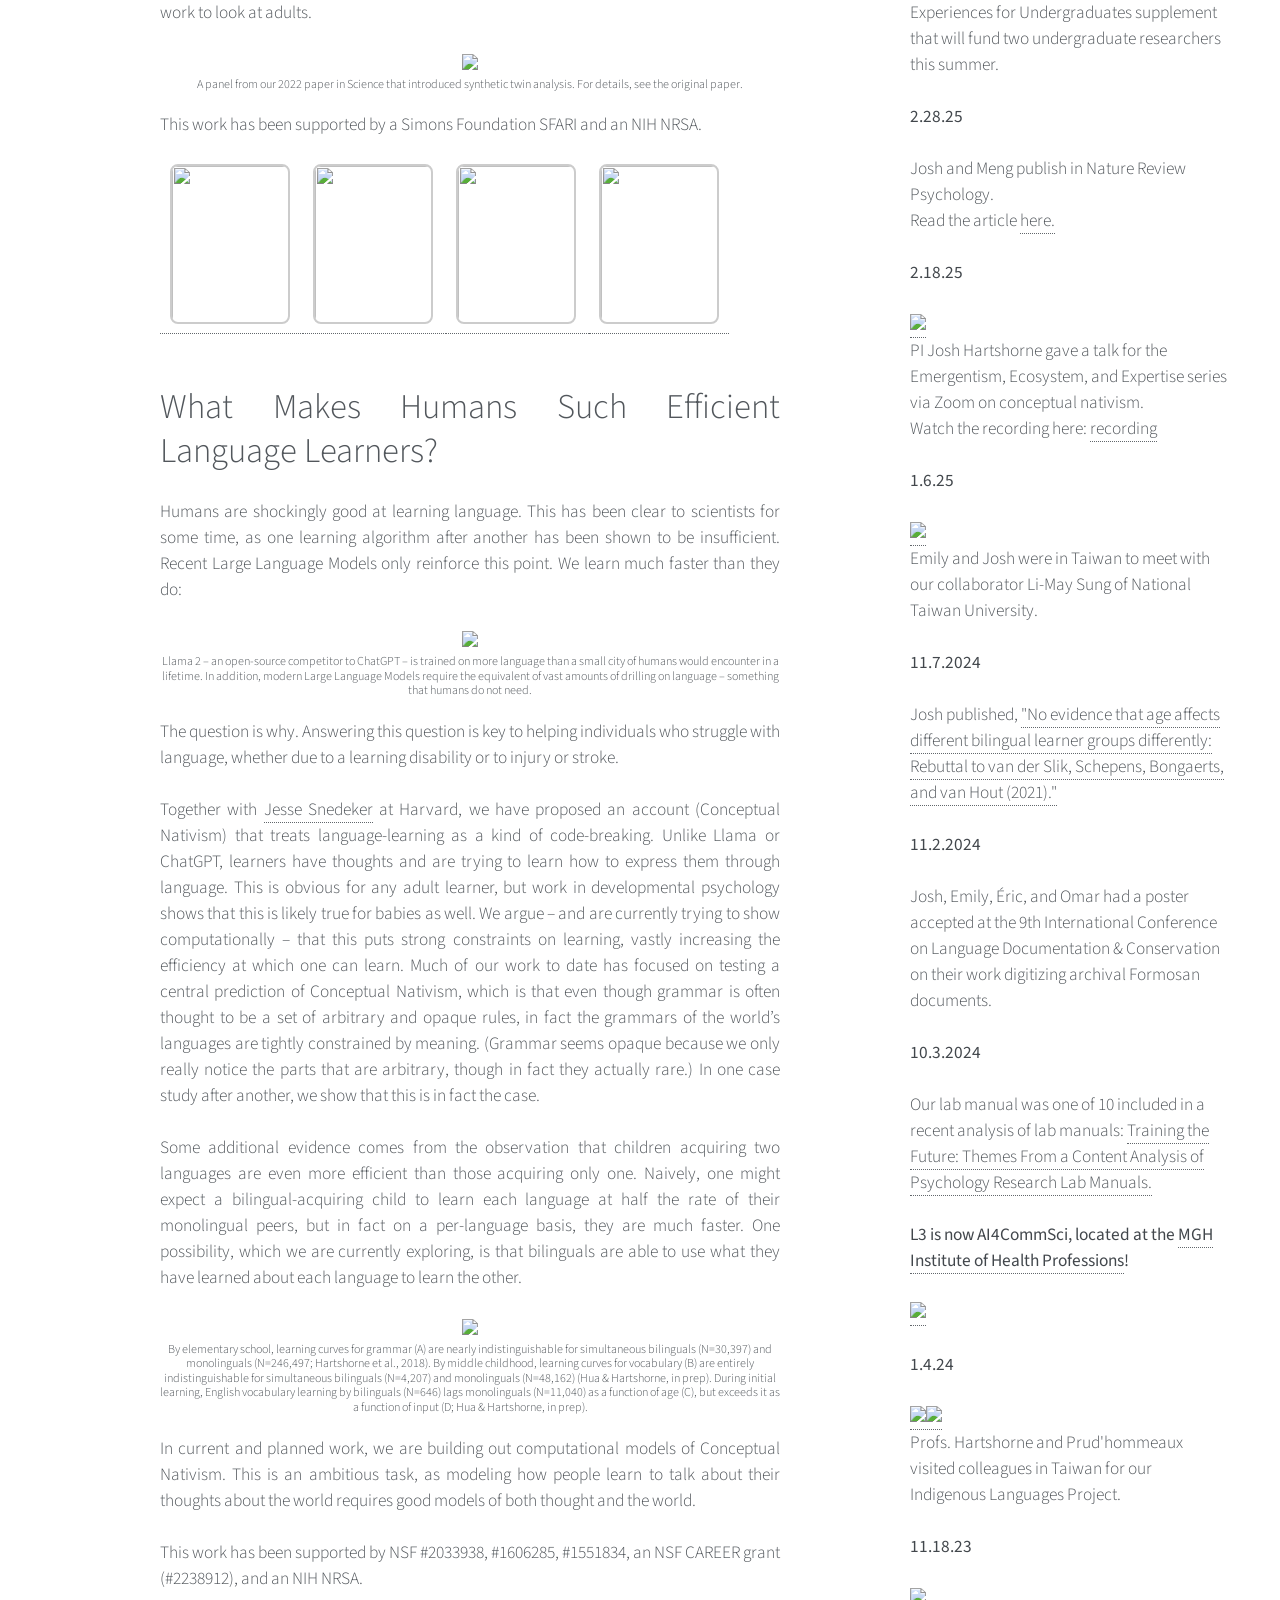
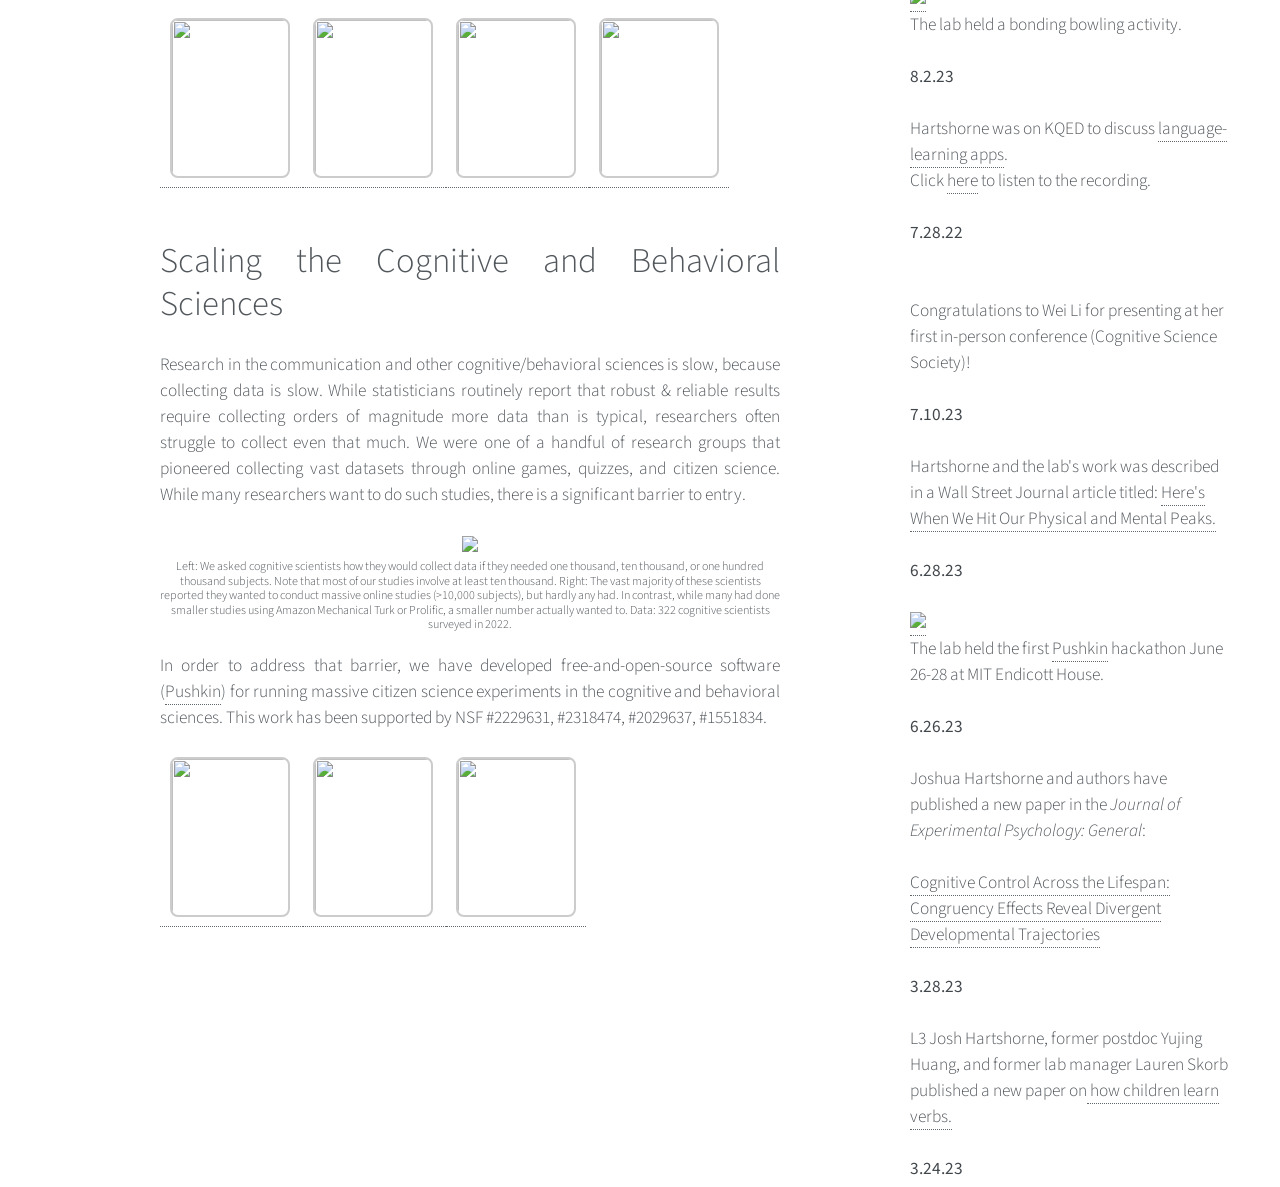
==== commit eb6a6edc: "Updated color scheme yay orange and charcoal" ====
--- a/index.html
+++ b/index.html
@@ -2,7 +2,7 @@
 
 <html>
 	<head>
-		<title>AI4CommSci!</title>
+		<title>MALT!</title>
 		<meta charset="utf-8" />
 		<meta name="viewport" content="width=device-width, initial-scale=1" />
 		<!--[if lte IE 8]><script src="assets/js/ie/html5shiv.js"></script><![endif]-->
@@ -51,7 +51,7 @@
 								<!-- Content -->
 									<article id="content">
 										<header>
-											<h2>About AI4CommSci</h2>
+											<h2>About MALT</h2>
 										</header>
 										<p>
 											The rapid advances in artificial intelligence don’t just change how we interact with 
--- a/assets/css/main.css
+++ b/assets/css/main.css
@@ -0,0 +1,3259 @@
+@import url("font-awesome.min.css");
+@import url("http://fonts.googleapis.com/css?family=Source+Sans+Pro:300,300italic,400,400italic,600");
+
+/*
+	Telephasic by HTML5 UP
+	html5up.net | @ajlkn
+	Free for personal and commercial use under the CCA 3.0 license (html5up.net/license)
+*/
+
+/* Reset */
+
+html,
+body,
+div,
+span,
+applet,
+object,
+iframe,
+h1,
+h2,
+h3,
+h4,
+h5,
+h6,
+p,
+blockquote,
+pre,
+a,
+abbr,
+acronym,
+address,
+big,
+cite,
+code,
+del,
+dfn,
+em,
+img,
+ins,
+kbd,
+q,
+s,
+samp,
+small,
+strike,
+strong,
+sub,
+sup,
+tt,
+var,
+b,
+u,
+i,
+center,
+dl,
+dt,
+dd,
+ol,
+ul,
+li,
+fieldset,
+form,
+label,
+legend,
+table,
+caption,
+tbody,
+tfoot,
+thead,
+tr,
+th,
+td,
+article,
+aside,
+canvas,
+details,
+embed,
+figure,
+figcaption,
+footer,
+header,
+hgroup,
+menu,
+nav,
+output,
+ruby,
+section,
+summary,
+time,
+mark,
+audio,
+video {
+  margin: 0;
+  padding: 0;
+  border: 0;
+  font-size: 100%;
+  font: inherit;
+  vertical-align: baseline;
+}
+
+article,
+aside,
+details,
+figcaption,
+figure,
+footer,
+header,
+hgroup,
+menu,
+nav,
+section {
+  display: block;
+}
+
+body {
+  line-height: 1;
+}
+
+ol,
+ul {
+  list-style: none;
+}
+
+blockquote,
+q {
+  quotes: none;
+}
+
+blockquote:before,
+blockquote:after,
+q:before,
+q:after {
+  content: "";
+  content: none;
+}
+
+table {
+  border-collapse: collapse;
+  border-spacing: 0;
+}
+
+body {
+  -webkit-text-size-adjust: none;
+}
+
+/* Box Model */
+
+*,
+*:before,
+*:after {
+  -moz-box-sizing: border-box;
+  -webkit-box-sizing: border-box;
+  box-sizing: border-box;
+}
+
+/* Containers */
+
+.container {
+  margin-left: auto;
+  margin-right: auto;
+}
+
+.container.\31 25\25 {
+  width: 100%;
+  max-width: 1500px;
+  min-width: 1200px;
+}
+
+.container.\37 5\25 {
+  width: 900px;
+}
+
+.container.\35 0\25 {
+  width: 600px;
+}
+
+.container.\32 5\25 {
+  width: 300px;
+}
+
+.container {
+  width: 1200px;
+}
+
+@media screen and (max-width: 1280px) {
+  .container.\31 25\25 {
+    width: 100%;
+    max-width: 1200px;
+    min-width: 960px;
+  }
+
+  .container.\37 5\25 {
+    width: 720px;
+  }
+
+  .container.\35 0\25 {
+    width: 480px;
+  }
+
+  .container.\32 5\25 {
+    width: 240px;
+  }
+
+  .container {
+    width: 960px;
+  }
+}
+
+@media screen and (max-width: 1080px) {
+  .container.\31 25\25 {
+    width: 100%;
+    max-width: 125%;
+    min-width: 100%;
+  }
+
+  .container.\37 5\25 {
+    width: 75%;
+  }
+
+  .container.\35 0\25 {
+    width: 50%;
+  }
+
+  .container.\32 5\25 {
+    width: 25%;
+  }
+
+  .container {
+    width: 100%;
+  }
+}
+
+@media screen and (max-width: 820px) {
+  .container.\31 25\25 {
+    width: 100%;
+    max-width: 125%;
+    min-width: 100%;
+  }
+
+  .container.\37 5\25 {
+    width: 75%;
+  }
+
+  .container.\35 0\25 {
+    width: 50%;
+  }
+
+  .container.\32 5\25 {
+    width: 25%;
+  }
+
+  .container {
+    width: 100% !important;
+  }
+}
+
+@media screen and (max-width: 736px) {
+  .container.\31 25\25 {
+    width: 100%;
+    max-width: 125%;
+    min-width: 100%;
+  }
+
+  .container.\37 5\25 {
+    width: 75%;
+  }
+
+  .container.\35 0\25 {
+    width: 50%;
+  }
+
+  .container.\32 5\25 {
+    width: 25%;
+  }
+
+  .container {
+    width: 100% !important;
+  }
+}
+
+@media screen and (max-width: 480px) {
+  .container.\31 25\25 {
+    width: 100%;
+    max-width: 125%;
+    min-width: 100%;
+  }
+
+  .container.\37 5\25 {
+    width: 75%;
+  }
+
+  .container.\35 0\25 {
+    width: 50%;
+  }
+
+  .container.\32 5\25 {
+    width: 25%;
+  }
+
+  .container {
+    width: 100% !important;
+  }
+}
+
+/* Grid */
+
+.row {
+  border-bottom: solid 1px transparent;
+  -moz-box-sizing: border-box;
+  -webkit-box-sizing: border-box;
+  box-sizing: border-box;
+}
+
+.row > * {
+  float: left;
+  -moz-box-sizing: border-box;
+  -webkit-box-sizing: border-box;
+  box-sizing: border-box;
+}
+
+.row:after,
+.row:before {
+  content: "";
+  display: block;
+  clear: both;
+  height: 0;
+}
+
+.row.uniform > * > :first-child {
+  margin-top: 0;
+}
+
+.row.uniform > * > :last-child {
+  margin-bottom: 0;
+}
+
+.row.\30 \25 > * {
+  padding: 0px 0 0 0px;
+}
+
+.row.\30 \25 {
+  margin: 0px 0 -1px 0px;
+}
+
+.row.uniform.\30 \25 > * {
+  padding: 0px 0 0 0px;
+}
+
+.row.uniform.\30 \25 {
+  margin: 0px 0 -1px 0px;
+}
+
+.row > * {
+  padding: 50px 0 0 50px;
+}
+
+.row {
+  margin: -50px 0 -1px -50px;
+}
+
+.row.uniform > * {
+  padding: 50px 0 0 50px;
+}
+
+.row.uniform {
+  margin: -50px 0 -1px -50px;
+}
+
+.row.\32 00\25 > * {
+  padding: 100px 0 0 100px;
+}
+
+.row.\32 00\25 {
+  margin: -100px 0 -1px -100px;
+}
+
+.row.uniform.\32 00\25 > * {
+  padding: 100px 0 0 100px;
+}
+
+.row.uniform.\32 00\25 {
+  margin: -100px 0 -1px -100px;
+}
+
+.row.\31 50\25 > * {
+  padding: 75px 0 0 75px;
+}
+
+.row.\31 50\25 {
+  margin: -75px 0 -1px -75px;
+}
+
+.row.uniform.\31 50\25 > * {
+  padding: 75px 0 0 75px;
+}
+
+.row.uniform.\31 50\25 {
+  margin: -75px 0 -1px -75px;
+}
+
+.row.\35 0\25 > * {
+  padding: 25px 0 0 25px;
+}
+
+.row.\35 0\25 {
+  margin: -25px 0 -1px -25px;
+}
+
+.row.uniform.\35 0\25 > * {
+  padding: 25px 0 0 25px;
+}
+
+.row.uniform.\35 0\25 {
+  margin: -25px 0 -1px -25px;
+}
+
+.row.\32 5\25 > * {
+  padding: 12.5px 0 0 12.5px;
+}
+
+.row.\32 5\25 {
+  margin: -12.5px 0 -1px -12.5px;
+}
+
+.row.uniform.\32 5\25 > * {
+  padding: 12.5px 0 0 12.5px;
+}
+
+.row.uniform.\32 5\25 {
+  margin: -12.5px 0 -1px -12.5px;
+}
+
+.\31 2u,
+.\31 2u\24 {
+  width: 100%;
+  clear: none;
+  margin-left: 0;
+}
+
+.\31 1u,
+.\31 1u\24 {
+  width: 91.6666666667%;
+  clear: none;
+  margin-left: 0;
+}
+
+.\31 0u,
+.\31 0u\24 {
+  width: 83.3333333333%;
+  clear: none;
+  margin-left: 0;
+}
+
+.\39 u,
+.\39 u\24 {
+  width: 75%;
+  clear: none;
+  margin-left: 0;
+}
+
+.\38 u,
+.\38 u\24 {
+  width: 66.6666666667%;
+  clear: none;
+  margin-left: 0;
+}
+
+.\37 u,
+.\37 u\24 {
+  width: 58.3333333333%;
+  clear: none;
+  margin-left: 0;
+}
+
+.\36 u,
+.\36 u\24 {
+  width: 50%;
+  clear: none;
+  margin-left: 0;
+}
+
+.\35 u,
+.\35 u\24 {
+  width: 41.6666666667%;
+  clear: none;
+  margin-left: 0;
+}
+
+.\34 u,
+.\34 u\24 {
+  width: 33.3333333333%;
+  clear: none;
+  margin-left: 0;
+}
+
+.\33 u,
+.\33 u\24 {
+  width: 25%;
+  clear: none;
+  margin-left: 0;
+}
+
+.\32 u,
+.\32 u\24 {
+  width: 16.6666666667%;
+  clear: none;
+  margin-left: 0;
+}
+
+.\31 u,
+.\31 u\24 {
+  width: 8.3333333333%;
+  clear: none;
+  margin-left: 0;
+}
+
+.\31 2u\24 + *,
+.\31 1u\24 + *,
+.\31 0u\24 + *,
+.\39 u\24 + *,
+.\38 u\24 + *,
+.\37 u\24 + *,
+.\36 u\24 + *,
+.\35 u\24 + *,
+.\34 u\24 + *,
+.\33 u\24 + *,
+.\32 u\24 + *,
+.\31 u\24 + * {
+  clear: left;
+}
+
+.\-11u {
+  margin-left: 91.66667%;
+}
+
+.\-10u {
+  margin-left: 83.33333%;
+}
+
+.\-9u {
+  margin-left: 75%;
+}
+
+.\-8u {
+  margin-left: 66.66667%;
+}
+
+.\-7u {
+  margin-left: 58.33333%;
+}
+
+.\-6u {
+  margin-left: 50%;
+}
+
+.\-5u {
+  margin-left: 41.66667%;
+}
+
+.\-4u {
+  margin-left: 33.33333%;
+}
+
+.\-3u {
+  margin-left: 25%;
+}
+
+.\-2u {
+  margin-left: 16.66667%;
+}
+
+.\-1u {
+  margin-left: 8.33333%;
+}
+
+@media screen and (max-width: 1280px) {
+  .row > * {
+    padding: 40px 0 0 40px;
+  }
+
+  .row {
+    margin: -40px 0 -1px -40px;
+  }
+
+  .row.uniform > * {
+    padding: 40px 0 0 40px;
+  }
+
+  .row.uniform {
+    margin: -40px 0 -1px -40px;
+  }
+
+  .row.\32 00\25 > * {
+    padding: 80px 0 0 80px;
+  }
+
+  .row.\32 00\25 {
+    margin: -80px 0 -1px -80px;
+  }
+
+  .row.uniform.\32 00\25 > * {
+    padding: 80px 0 0 80px;
+  }
+
+  .row.uniform.\32 00\25 {
+    margin: -80px 0 -1px -80px;
+  }
+
+  .row.\31 50\25 > * {
+    padding: 60px 0 0 60px;
+  }
+
+  .row.\31 50\25 {
+    margin: -60px 0 -1px -60px;
+  }
+
+  .row.uniform.\31 50\25 > * {
+    padding: 60px 0 0 60px;
+  }
+
+  .row.uniform.\31 50\25 {
+    margin: -60px 0 -1px -60px;
+  }
+
+  .row.\35 0\25 > * {
+    padding: 20px 0 0 20px;
+  }
+
+  .row.\35 0\25 {
+    margin: -20px 0 -1px -20px;
+  }
+
+  .row.uniform.\35 0\25 > * {
+    padding: 20px 0 0 20px;
+  }
+
+  .row.uniform.\35 0\25 {
+    margin: -20px 0 -1px -20px;
+  }
+
+  .row.\32 5\25 > * {
+    padding: 10px 0 0 10px;
+  }
+
+  .row.\32 5\25 {
+    margin: -10px 0 -1px -10px;
+  }
+
+  .row.uniform.\32 5\25 > * {
+    padding: 10px 0 0 10px;
+  }
+
+  .row.uniform.\32 5\25 {
+    margin: -10px 0 -1px -10px;
+  }
+
+  .\31 2u\28normal\29,
+  .\31 2u\24\28normal\29 {
+    width: 100%;
+    clear: none;
+    margin-left: 0;
+  }
+
+  .\31 1u\28normal\29,
+  .\31 1u\24\28normal\29 {
+    width: 91.6666666667%;
+    clear: none;
+    margin-left: 0;
+  }
+
+  .\31 0u\28normal\29,
+  .\31 0u\24\28normal\29 {
+    width: 83.3333333333%;
+    clear: none;
+    margin-left: 0;
+  }
+
+  .\39 u\28normal\29,
+  .\39 u\24\28normal\29 {
+    width: 75%;
+    clear: none;
+    margin-left: 0;
+  }
+
+  .\38 u\28normal\29,
+  .\38 u\24\28normal\29 {
+    width: 66.6666666667%;
+    clear: none;
+    margin-left: 0;
+  }
+
+  .\37 u\28normal\29,
+  .\37 u\24\28normal\29 {
+    width: 58.3333333333%;
+    clear: none;
+    margin-left: 0;
+  }
+
+  .\36 u\28normal\29,
+  .\36 u\24\28normal\29 {
+    width: 50%;
+    clear: none;
+    margin-left: 0;
+  }
+
+  .\35 u\28normal\29,
+  .\35 u\24\28normal\29 {
+    width: 41.6666666667%;
+    clear: none;
+    margin-left: 0;
+  }
+
+  .\34 u\28normal\29,
+  .\34 u\24\28normal\29 {
+    width: 33.3333333333%;
+    clear: none;
+    margin-left: 0;
+  }
+
+  .\33 u\28normal\29,
+  .\33 u\24\28normal\29 {
+    width: 25%;
+    clear: none;
+    margin-left: 0;
+  }
+
+  .\32 u\28normal\29,
+  .\32 u\24\28normal\29 {
+    width: 16.6666666667%;
+    clear: none;
+    margin-left: 0;
+  }
+
+  .\31 u\28normal\29,
+  .\31 u\24\28normal\29 {
+    width: 8.3333333333%;
+    clear: none;
+    margin-left: 0;
+  }
+
+  .\31 2u\24\28normal\29 + *,
+  .\31 1u\24\28normal\29 + *,
+  .\31 0u\24\28normal\29 + *,
+  .\39 u\24\28normal\29 + *,
+  .\38 u\24\28normal\29 + *,
+  .\37 u\24\28normal\29 + *,
+  .\36 u\24\28normal\29 + *,
+  .\35 u\24\28normal\29 + *,
+  .\34 u\24\28normal\29 + *,
+  .\33 u\24\28normal\29 + *,
+  .\32 u\24\28normal\29 + *,
+  .\31 u\24\28normal\29 + * {
+    clear: left;
+  }
+
+  .\-11u\28normal\29 {
+    margin-left: 91.66667%;
+  }
+
+  .\-10u\28normal\29 {
+    margin-left: 83.33333%;
+  }
+
+  .\-9u\28normal\29 {
+    margin-left: 75%;
+  }
+
+  .\-8u\28normal\29 {
+    margin-left: 66.66667%;
+  }
+
+  .\-7u\28normal\29 {
+    margin-left: 58.33333%;
+  }
+
+  .\-6u\28normal\29 {
+    margin-left: 50%;
+  }
+
+  .\-5u\28normal\29 {
+    margin-left: 41.66667%;
+  }
+
+  .\-4u\28normal\29 {
+    margin-left: 33.33333%;
+  }
+
+  .\-3u\28normal\29 {
+    margin-left: 25%;
+  }
+
+  .\-2u\28normal\29 {
+    margin-left: 16.66667%;
+  }
+
+  .\-1u\28normal\29 {
+    margin-left: 8.33333%;
+  }
+}
+
+@media screen and (max-width: 1080px) {
+  .row > * {
+    padding: 40px 0 0 40px;
+  }
+
+  .row {
+    margin: -40px 0 -1px -40px;
+  }
+
+  .row.uniform > * {
+    padding: 40px 0 0 40px;
+  }
+
+  .row.uniform {
+    margin: -40px 0 -1px -40px;
+  }
+
+  .row.\32 00\25 > * {
+    padding: 80px 0 0 80px;
+  }
+
+  .row.\32 00\25 {
+    margin: -80px 0 -1px -80px;
+  }
+
+  .row.uniform.\32 00\25 > * {
+    padding: 80px 0 0 80px;
+  }
+
+  .row.uniform.\32 00\25 {
+    margin: -80px 0 -1px -80px;
+  }
+
+  .row.\31 50\25 > * {
+    padding: 60px 0 0 60px;
+  }
+
+  .row.\31 50\25 {
+    margin: -60px 0 -1px -60px;
+  }
+
+  .row.uniform.\31 50\25 > * {
+    padding: 60px 0 0 60px;
+  }
+
+  .row.uniform.\31 50\25 {
+    margin: -60px 0 -1px -60px;
+  }
+
+  .row.\35 0\25 > * {
+    padding: 20px 0 0 20px;
+  }
+
+  .row.\35 0\25 {
+    margin: -20px 0 -1px -20px;
+  }
+
+  .row.uniform.\35 0\25 > * {
+    padding: 20px 0 0 20px;
+  }
+
+  .row.uniform.\35 0\25 {
+    margin: -20px 0 -1px -20px;
+  }
+
+  .row.\32 5\25 > * {
+    padding: 10px 0 0 10px;
+  }
+
+  .row.\32 5\25 {
+    margin: -10px 0 -1px -10px;
+  }
+
+  .row.uniform.\32 5\25 > * {
+    padding: 10px 0 0 10px;
+  }
+
+  .row.uniform.\32 5\25 {
+    margin: -10px 0 -1px -10px;
+  }
+
+  .\31 2u\28narrow\29,
+  .\31 2u\24\28narrow\29 {
+    width: 100%;
+    clear: none;
+    margin-left: 0;
+  }
+
+  .\31 1u\28narrow\29,
+  .\31 1u\24\28narrow\29 {
+    width: 91.6666666667%;
+    clear: none;
+    margin-left: 0;
+  }
+
+  .\31 0u\28narrow\29,
+  .\31 0u\24\28narrow\29 {
+    width: 83.3333333333%;
+    clear: none;
+    margin-left: 0;
+  }
+
+  .\39 u\28narrow\29,
+  .\39 u\24\28narrow\29 {
+    width: 75%;
+    clear: none;
+    margin-left: 0;
+  }
+
+  .\38 u\28narrow\29,
+  .\38 u\24\28narrow\29 {
+    width: 66.6666666667%;
+    clear: none;
+    margin-left: 0;
+  }
+
+  .\37 u\28narrow\29,
+  .\37 u\24\28narrow\29 {
+    width: 58.3333333333%;
+    clear: none;
+    margin-left: 0;
+  }
+
+  .\36 u\28narrow\29,
+  .\36 u\24\28narrow\29 {
+    width: 50%;
+    clear: none;
+    margin-left: 0;
+  }
+
+  .\35 u\28narrow\29,
+  .\35 u\24\28narrow\29 {
+    width: 41.6666666667%;
+    clear: none;
+    margin-left: 0;
+  }
+
+  .\34 u\28narrow\29,
+  .\34 u\24\28narrow\29 {
+    width: 33.3333333333%;
+    clear: none;
+    margin-left: 0;
+  }
+
+  .\33 u\28narrow\29,
+  .\33 u\24\28narrow\29 {
+    width: 25%;
+    clear: none;
+    margin-left: 0;
+  }
+
+  .\32 u\28narrow\29,
+  .\32 u\24\28narrow\29 {
+    width: 16.6666666667%;
+    clear: none;
+    margin-left: 0;
+  }
+
+  .\31 u\28narrow\29,
+  .\31 u\24\28narrow\29 {
+    width: 8.3333333333%;
+    clear: none;
+    margin-left: 0;
+  }
+
+  .\31 2u\24\28narrow\29 + *,
+  .\31 1u\24\28narrow\29 + *,
+  .\31 0u\24\28narrow\29 + *,
+  .\39 u\24\28narrow\29 + *,
+  .\38 u\24\28narrow\29 + *,
+  .\37 u\24\28narrow\29 + *,
+  .\36 u\24\28narrow\29 + *,
+  .\35 u\24\28narrow\29 + *,
+  .\34 u\24\28narrow\29 + *,
+  .\33 u\24\28narrow\29 + *,
+  .\32 u\24\28narrow\29 + *,
+  .\31 u\24\28narrow\29 + * {
+    clear: left;
+  }
+
+  .\-11u\28narrow\29 {
+    margin-left: 91.66667%;
+  }
+
+  .\-10u\28narrow\29 {
+    margin-left: 83.33333%;
+  }
+
+  .\-9u\28narrow\29 {
+    margin-left: 75%;
+  }
+
+  .\-8u\28narrow\29 {
+    margin-left: 66.66667%;
+  }
+
+  .\-7u\28narrow\29 {
+    margin-left: 58.33333%;
+  }
+
+  .\-6u\28narrow\29 {
+    margin-left: 50%;
+  }
+
+  .\-5u\28narrow\29 {
+    margin-left: 41.66667%;
+  }
+
+  .\-4u\28narrow\29 {
+    margin-left: 33.33333%;
+  }
+
+  .\-3u\28narrow\29 {
+    margin-left: 25%;
+  }
+
+  .\-2u\28narrow\29 {
+    margin-left: 16.66667%;
+  }
+
+  .\-1u\28narrow\29 {
+    margin-left: 8.33333%;
+  }
+}
+
+@media screen and (max-width: 820px) {
+  .row > * {
+    padding: 30px 0 0 30px;
+  }
+
+  .row {
+    margin: -30px 0 -1px -30px;
+  }
+
+  .row.uniform > * {
+    padding: 30px 0 0 30px;
+  }
+
+  .row.uniform {
+    margin: -30px 0 -1px -30px;
+  }
+
+  .row.\32 00\25 > * {
+    padding: 60px 0 0 60px;
+  }
+
+  .row.\32 00\25 {
+    margin: -60px 0 -1px -60px;
+  }
+
+  .row.uniform.\32 00\25 > * {
+    padding: 60px 0 0 60px;
+  }
+
+  .row.uniform.\32 00\25 {
+    margin: -60px 0 -1px -60px;
+  }
+
+  .row.\31 50\25 > * {
+    padding: 45px 0 0 45px;
+  }
+
+  .row.\31 50\25 {
+    margin: -45px 0 -1px -45px;
+  }
+
+  .row.uniform.\31 50\25 > * {
+    padding: 45px 0 0 45px;
+  }
+
+  .row.uniform.\31 50\25 {
+    margin: -45px 0 -1px -45px;
+  }
+
+  .row.\35 0\25 > * {
+    padding: 15px 0 0 15px;
+  }
+
+  .row.\35 0\25 {
+    margin: -15px 0 -1px -15px;
+  }
+
+  .row.uniform.\35 0\25 > * {
+    padding: 15px 0 0 15px;
+  }
+
+  .row.uniform.\35 0\25 {
+    margin: -15px 0 -1px -15px;
+  }
+
+  .row.\32 5\25 > * {
+    padding: 7.5px 0 0 7.5px;
+  }
+
+  .row.\32 5\25 {
+    margin: -7.5px 0 -1px -7.5px;
+  }
+
+  .row.uniform.\32 5\25 > * {
+    padding: 7.5px 0 0 7.5px;
+  }
+
+  .row.uniform.\32 5\25 {
+    margin: -7.5px 0 -1px -7.5px;
+  }
+
+  .\31 2u\28narrower\29,
+  .\31 2u\24\28narrower\29 {
+    width: 100%;
+    clear: none;
+    margin-left: 0;
+  }
+
+  .\31 1u\28narrower\29,
+  .\31 1u\24\28narrower\29 {
+    width: 91.6666666667%;
+    clear: none;
+    margin-left: 0;
+  }
+
+  .\31 0u\28narrower\29,
+  .\31 0u\24\28narrower\29 {
+    width: 83.3333333333%;
+    clear: none;
+    margin-left: 0;
+  }
+
+  .\39 u\28narrower\29,
+  .\39 u\24\28narrower\29 {
+    width: 75%;
+    clear: none;
+    margin-left: 0;
+  }
+
+  .\38 u\28narrower\29,
+  .\38 u\24\28narrower\29 {
+    width: 66.6666666667%;
+    clear: none;
+    margin-left: 0;
+  }
+
+  .\37 u\28narrower\29,
+  .\37 u\24\28narrower\29 {
+    width: 58.3333333333%;
+    clear: none;
+    margin-left: 0;
+  }
+
+  .\36 u\28narrower\29,
+  .\36 u\24\28narrower\29 {
+    width: 50%;
+    clear: none;
+    margin-left: 0;
+  }
+
+  .\35 u\28narrower\29,
+  .\35 u\24\28narrower\29 {
+    width: 41.6666666667%;
+    clear: none;
+    margin-left: 0;
+  }
+
+  .\34 u\28narrower\29,
+  .\34 u\24\28narrower\29 {
+    width: 33.3333333333%;
+    clear: none;
+    margin-left: 0;
+  }
+
+  .\33 u\28narrower\29,
+  .\33 u\24\28narrower\29 {
+    width: 25%;
+    clear: none;
+    margin-left: 0;
+  }
+
+  .\32 u\28narrower\29,
+  .\32 u\24\28narrower\29 {
+    width: 16.6666666667%;
+    clear: none;
+    margin-left: 0;
+  }
+
+  .\31 u\28narrower\29,
+  .\31 u\24\28narrower\29 {
+    width: 8.3333333333%;
+    clear: none;
+    margin-left: 0;
+  }
+
+  .\31 2u\24\28narrower\29 + *,
+  .\31 1u\24\28narrower\29 + *,
+  .\31 0u\24\28narrower\29 + *,
+  .\39 u\24\28narrower\29 + *,
+  .\38 u\24\28narrower\29 + *,
+  .\37 u\24\28narrower\29 + *,
+  .\36 u\24\28narrower\29 + *,
+  .\35 u\24\28narrower\29 + *,
+  .\34 u\24\28narrower\29 + *,
+  .\33 u\24\28narrower\29 + *,
+  .\32 u\24\28narrower\29 + *,
+  .\31 u\24\28narrower\29 + * {
+    clear: left;
+  }
+
+  .\-11u\28narrower\29 {
+    margin-left: 91.66667%;
+  }
+
+  .\-10u\28narrower\29 {
+    margin-left: 83.33333%;
+  }
+
+  .\-9u\28narrower\29 {
+    margin-left: 75%;
+  }
+
+  .\-8u\28narrower\29 {
+    margin-left: 66.66667%;
+  }
+
+  .\-7u\28narrower\29 {
+    margin-left: 58.33333%;
+  }
+
+  .\-6u\28narrower\29 {
+    margin-left: 50%;
+  }
+
+  .\-5u\28narrower\29 {
+    margin-left: 41.66667%;
+  }
+
+  .\-4u\28narrower\29 {
+    margin-left: 33.33333%;
+  }
+
+  .\-3u\28narrower\29 {
+    margin-left: 25%;
+  }
+
+  .\-2u\28narrower\29 {
+    margin-left: 16.66667%;
+  }
+
+  .\-1u\28narrower\29 {
+    margin-left: 8.33333%;
+  }
+}
+
+@media screen and (max-width: 736px) {
+  .row > * {
+    padding: 30px 0 0 30px;
+  }
+
+  .row {
+    margin: -30px 0 -1px -30px;
+  }
+
+  .row.uniform > * {
+    padding: 30px 0 0 30px;
+  }
+
+  .row.uniform {
+    margin: -30px 0 -1px -30px;
+  }
+
+  .row.\32 00\25 > * {
+    padding: 60px 0 0 60px;
+  }
+
+  .row.\32 00\25 {
+    margin: -60px 0 -1px -60px;
+  }
+
+  .row.uniform.\32 00\25 > * {
+    padding: 60px 0 0 60px;
+  }
+
+  .row.uniform.\32 00\25 {
+    margin: -60px 0 -1px -60px;
+  }
+
+  .row.\31 50\25 > * {
+    padding: 45px 0 0 45px;
+  }
+
+  .row.\31 50\25 {
+    margin: -45px 0 -1px -45px;
+  }
+
+  .row.uniform.\31 50\25 > * {
+    padding: 45px 0 0 45px;
+  }
+
+  .row.uniform.\31 50\25 {
+    margin: -45px 0 -1px -45px;
+  }
+
+  .row.\35 0\25 > * {
+    padding: 15px 0 0 15px;
+  }
+
+  .row.\35 0\25 {
+    margin: -15px 0 -1px -15px;
+  }
+
+  .row.uniform.\35 0\25 > * {
+    padding: 15px 0 0 15px;
+  }
+
+  .row.uniform.\35 0\25 {
+    margin: -15px 0 -1px -15px;
+  }
+
+  .row.\32 5\25 > * {
+    padding: 7.5px 0 0 7.5px;
+  }
+
+  .row.\32 5\25 {
+    margin: -7.5px 0 -1px -7.5px;
+  }
+
+  .row.uniform.\32 5\25 > * {
+    padding: 7.5px 0 0 7.5px;
+  }
+
+  .row.uniform.\32 5\25 {
+    margin: -7.5px 0 -1px -7.5px;
+  }
+
+  .\31 2u\28mobile\29,
+  .\31 2u\24\28mobile\29 {
+    width: 100%;
+    clear: none;
+    margin-left: 0;
+  }
+
+  .\31 1u\28mobile\29,
+  .\31 1u\24\28mobile\29 {
+    width: 91.6666666667%;
+    clear: none;
+    margin-left: 0;
+  }
+
+  .\31 0u\28mobile\29,
+  .\31 0u\24\28mobile\29 {
+    width: 83.3333333333%;
+    clear: none;
+    margin-left: 0;
+  }
+
+  .\39 u\28mobile\29,
+  .\39 u\24\28mobile\29 {
+    width: 75%;
+    clear: none;
+    margin-left: 0;
+  }
+
+  .\38 u\28mobile\29,
+  .\38 u\24\28mobile\29 {
+    width: 66.6666666667%;
+    clear: none;
+    margin-left: 0;
+  }
+
+  .\37 u\28mobile\29,
+  .\37 u\24\28mobile\29 {
+    width: 58.3333333333%;
+    clear: none;
+    margin-left: 0;
+  }
+
+  .\36 u\28mobile\29,
+  .\36 u\24\28mobile\29 {
+    width: 50%;
+    clear: none;
+    margin-left: 0;
+  }
+
+  .\35 u\28mobile\29,
+  .\35 u\24\28mobile\29 {
+    width: 41.6666666667%;
+    clear: none;
+    margin-left: 0;
+  }
+
+  .\34 u\28mobile\29,
+  .\34 u\24\28mobile\29 {
+    width: 33.3333333333%;
+    clear: none;
+    margin-left: 0;
+  }
+
+  .\33 u\28mobile\29,
+  .\33 u\24\28mobile\29 {
+    width: 25%;
+    clear: none;
+    margin-left: 0;
+  }
+
+  .\32 u\28mobile\29,
+  .\32 u\24\28mobile\29 {
+    width: 16.6666666667%;
+    clear: none;
+    margin-left: 0;
+  }
+
+  .\31 u\28mobile\29,
+  .\31 u\24\28mobile\29 {
+    width: 8.3333333333%;
+    clear: none;
+    margin-left: 0;
+  }
+
+  .\31 2u\24\28mobile\29 + *,
+  .\31 1u\24\28mobile\29 + *,
+  .\31 0u\24\28mobile\29 + *,
+  .\39 u\24\28mobile\29 + *,
+  .\38 u\24\28mobile\29 + *,
+  .\37 u\24\28mobile\29 + *,
+  .\36 u\24\28mobile\29 + *,
+  .\35 u\24\28mobile\29 + *,
+  .\34 u\24\28mobile\29 + *,
+  .\33 u\24\28mobile\29 + *,
+  .\32 u\24\28mobile\29 + *,
+  .\31 u\24\28mobile\29 + * {
+    clear: left;
+  }
+
+  .\-11u\28mobile\29 {
+    margin-left: 91.66667%;
+  }
+
+  .\-10u\28mobile\29 {
+    margin-left: 83.33333%;
+  }
+
+  .\-9u\28mobile\29 {
+    margin-left: 75%;
+  }
+
+  .\-8u\28mobile\29 {
+    margin-left: 66.66667%;
+  }
+
+  .\-7u\28mobile\29 {
+    margin-left: 58.33333%;
+  }
+
+  .\-6u\28mobile\29 {
+    margin-left: 50%;
+  }
+
+  .\-5u\28mobile\29 {
+    margin-left: 41.66667%;
+  }
+
+  .\-4u\28mobile\29 {
+    margin-left: 33.33333%;
+  }
+
+  .\-3u\28mobile\29 {
+    margin-left: 25%;
+  }
+
+  .\-2u\28mobile\29 {
+    margin-left: 16.66667%;
+  }
+
+  .\-1u\28mobile\29 {
+    margin-left: 8.33333%;
+  }
+}
+
+@media screen and (max-width: 480px) {
+  .row > * {
+    padding: 20px 0 0 20px;
+  }
+
+  .row {
+    margin: -20px 0 -1px -20px;
+  }
+
+  .row.uniform > * {
+    padding: 20px 0 0 20px;
+  }
+
+  .row.uniform {
+    margin: -20px 0 -1px -20px;
+  }
+
+  .row.\32 00\25 > * {
+    padding: 40px 0 0 40px;
+  }
+
+  .row.\32 00\25 {
+    margin: -40px 0 -1px -40px;
+  }
+
+  .row.uniform.\32 00\25 > * {
+    padding: 40px 0 0 40px;
+  }
+
+  .row.uniform.\32 00\25 {
+    margin: -40px 0 -1px -40px;
+  }
+
+  .row.\31 50\25 > * {
+    padding: 30px 0 0 30px;
+  }
+
+  .row.\31 50\25 {
+    margin: -30px 0 -1px -30px;
+  }
+
+  .row.uniform.\31 50\25 > * {
+    padding: 30px 0 0 30px;
+  }
+
+  .row.uniform.\31 50\25 {
+    margin: -30px 0 -1px -30px;
+  }
+
+  .row.\35 0\25 > * {
+    padding: 10px 0 0 10px;
+  }
+
+  .row.\35 0\25 {
+    margin: -10px 0 -1px -10px;
+  }
+
+  .row.uniform.\35 0\25 > * {
+    padding: 10px 0 0 10px;
+  }
+
+  .row.uniform.\35 0\25 {
+    margin: -10px 0 -1px -10px;
+  }
+
+  .row.\32 5\25 > * {
+    padding: 5px 0 0 5px;
+  }
+
+  .row.\32 5\25 {
+    margin: -5px 0 -1px -5px;
+  }
+
+  .row.uniform.\32 5\25 > * {
+    padding: 5px 0 0 5px;
+  }
+
+  .row.uniform.\32 5\25 {
+    margin: -5px 0 -1px -5px;
+  }
+
+  .\31 2u\28mobilep\29,
+  .\31 2u\24\28mobilep\29 {
+    width: 100%;
+    clear: none;
+    margin-left: 0;
+  }
+
+  .\31 1u\28mobilep\29,
+  .\31 1u\24\28mobilep\29 {
+    width: 91.6666666667%;
+    clear: none;
+    margin-left: 0;
+  }
+
+  .\31 0u\28mobilep\29,
+  .\31 0u\24\28mobilep\29 {
+    width: 83.3333333333%;
+    clear: none;
+    margin-left: 0;
+  }
+
+  .\39 u\28mobilep\29,
+  .\39 u\24\28mobilep\29 {
+    width: 75%;
+    clear: none;
+    margin-left: 0;
+  }
+
+  .\38 u\28mobilep\29,
+  .\38 u\24\28mobilep\29 {
+    width: 66.6666666667%;
+    clear: none;
+    margin-left: 0;
+  }
+
+  .\37 u\28mobilep\29,
+  .\37 u\24\28mobilep\29 {
+    width: 58.3333333333%;
+    clear: none;
+    margin-left: 0;
+  }
+
+  .\36 u\28mobilep\29,
+  .\36 u\24\28mobilep\29 {
+    width: 50%;
+    clear: none;
+    margin-left: 0;
+  }
+
+  .\35 u\28mobilep\29,
+  .\35 u\24\28mobilep\29 {
+    width: 41.6666666667%;
+    clear: none;
+    margin-left: 0;
+  }
+
+  .\34 u\28mobilep\29,
+  .\34 u\24\28mobilep\29 {
+    width: 33.3333333333%;
+    clear: none;
+    margin-left: 0;
+  }
+
+  .\33 u\28mobilep\29,
+  .\33 u\24\28mobilep\29 {
+    width: 25%;
+    clear: none;
+    margin-left: 0;
+  }
+
+  .\32 u\28mobilep\29,
+  .\32 u\24\28mobilep\29 {
+    width: 16.6666666667%;
+    clear: none;
+    margin-left: 0;
+  }
+
+  .\31 u\28mobilep\29,
+  .\31 u\24\28mobilep\29 {
+    width: 8.3333333333%;
+    clear: none;
+    margin-left: 0;
+  }
+
+  .\31 2u\24\28mobilep\29 + *,
+  .\31 1u\24\28mobilep\29 + *,
+  .\31 0u\24\28mobilep\29 + *,
+  .\39 u\24\28mobilep\29 + *,
+  .\38 u\24\28mobilep\29 + *,
+  .\37 u\24\28mobilep\29 + *,
+  .\36 u\24\28mobilep\29 + *,
+  .\35 u\24\28mobilep\29 + *,
+  .\34 u\24\28mobilep\29 + *,
+  .\33 u\24\28mobilep\29 + *,
+  .\32 u\24\28mobilep\29 + *,
+  .\31 u\24\28mobilep\29 + * {
+    clear: left;
+  }
+
+  .\-11u\28mobilep\29 {
+    margin-left: 91.66667%;
+  }
+
+  .\-10u\28mobilep\29 {
+    margin-left: 83.33333%;
+  }
+
+  .\-9u\28mobilep\29 {
+    margin-left: 75%;
+  }
+
+  .\-8u\28mobilep\29 {
+    margin-left: 66.66667%;
+  }
+
+  .\-7u\28mobilep\29 {
+    margin-left: 58.33333%;
+  }
+
+  .\-6u\28mobilep\29 {
+    margin-left: 50%;
+  }
+
+  .\-5u\28mobilep\29 {
+    margin-left: 41.66667%;
+  }
+
+  .\-4u\28mobilep\29 {
+    margin-left: 33.33333%;
+  }
+
+  .\-3u\28mobilep\29 {
+    margin-left: 25%;
+  }
+
+  .\-2u\28mobilep\29 {
+    margin-left: 16.66667%;
+  }
+
+  .\-1u\28mobilep\29 {
+    margin-left: 8.33333%;
+  }
+}
+
+/* Basic */
+
+@-ms-viewport {
+  width: device-width;
+}
+
+body {
+  background: #f5f7fa;
+  font-family: "Source Sans Pro", sans-serif;
+  font-weight: 300;
+  color: #52575c;
+  line-height: 1.75em;
+  font-size: 14pt;
+}
+
+body.is-loading * {
+  -moz-transition: none !important;
+  -webkit-transition: none !important;
+  -ms-transition: none !important;
+  transition: none !important;
+  -moz-animation: none !important;
+  -webkit-animation: none !important;
+  -ms-animation: none !important;
+  animation: none !important;
+}
+
+input,
+textarea,
+select {
+  font-family: "Source Sans Pro", sans-serif;
+  font-weight: 300;
+  color: #52575c;
+  line-height: 1.75em;
+  font-size: 15pt;
+}
+
+h1,
+h2,
+h3,
+h4,
+h5,
+h6 {
+  font-weight: 300;
+  color: #52575c;
+}
+
+h1 a,
+h2 a,
+h3 a,
+h4 a,
+h5 a,
+h6 a {
+  color: inherit;
+  text-decoration: none;
+}
+
+h2 {
+  font-size: 2em;
+  line-height: 1.25em;
+}
+
+h3 {
+  font-size: 1.5em;
+  line-height: 1.5em;
+}
+
+a {
+  -moz-transition: color 0.25s ease-in-out, border-color 0.25s ease-in-out,
+    background-color 0.25s ease-in-out;
+  -webkit-transition: color 0.25s ease-in-out, border-color 0.25s ease-in-out,
+    background-color 0.25s ease-in-out;
+  -ms-transition: color 0.25s ease-in-out, border-color 0.25s ease-in-out,
+    background-color 0.25s ease-in-out;
+  transition: color 0.25s ease-in-out, border-color 0.25s ease-in-out,
+    background-color 0.25s ease-in-out;
+  color: inherit;
+  text-decoration: none;
+  border-bottom: dotted 1px #62676c;
+}
+
+a:hover {
+  color: #f35858;
+  border-bottom-color: rgba(255, 255, 255, 0);
+}
+
+strong,
+b {
+  font-weight: 400;
+  color: #42474c;
+}
+
+em,
+i {
+  font-style: italic;
+}
+
+sub {
+  position: relative;
+  top: 0.5em;
+  font-size: 0.8em;
+}
+
+sup {
+  position: relative;
+  top: -0.5em;
+  font-size: 0.8em;
+}
+
+hr {
+  border: 0;
+  border-top: solid 1px #c2c7cc;
+}
+
+blockquote {
+  border-left: solid 0.5em #c2c7cc;
+  padding: 1em 0 1em 2em;
+  font-style: italic;
+}
+
+p,
+ul,
+ol,
+dl,
+table {
+  margin-bottom: 1.5em;
+}
+
+br.clear {
+  clear: both;
+}
+
+.features {
+  margin-bottom: 1.5em;
+}
+
+.feature {
+  text-align: center;
+}
+
+/* Sections/Article */
+
+section,
+article {
+  margin-bottom: 3em;
+}
+
+section > :last-child,
+article > :last-child,
+section:last-child,
+article:last-child {
+  margin-bottom: 0;
+}
+
+.row > section,
+.row > article {
+  margin-bottom: 0;
+}
+
+header {
+  margin-bottom: 1.5em;
+}
+
+header > p {
+  display: block;
+  color: #f35858;
+  padding: 0.75em 0 1em 0;
+  font-size: 1.5em;
+  line-height: 1.5em;
+}
+
+header.major {
+  text-align: center;
+}
+
+/* Image */
+
+.image {
+  -moz-transition: opacity 0.25s ease-in-out;
+  -webkit-transition: opacity 0.25s ease-in-out;
+  -ms-transition: opacity 0.25s ease-in-out;
+  transition: opacity 0.25s ease-in-out;
+  display: inline-block;
+  outline: 0;
+  border: 0;
+}
+
+.image img {
+  display: block;
+  margin: 0 auto;
+  width: auto;
+}
+
+.image.fit {
+  display: block;
+}
+
+.image.featured {
+  display: block;
+  width: 100%;
+  margin: 0 0 3em 0;
+}
+
+.image.left {
+  float: left;
+  margin: 0 2em 2em 0;
+}
+
+.image.centered {
+  display: block;
+  margin: 0 0 3em 0;
+}
+
+.image.centered img {
+  margin: 0 auto;
+  width: auto;
+}
+
+a.image:hover {
+  opacity: 0.85;
+}
+
+/* List */
+
+ul.default {
+  list-style: disc;
+  padding-left: 1em;
+}
+
+ul.default li {
+  padding-left: 0.5em;
+}
+
+ul.actions {
+  padding-top: 1em;
+}
+
+ul.actions.major {
+  text-align: center;
+}
+
+ul.actions li {
+  display: inline-block;
+  margin-left: 1em;
+}
+
+ul.actions li:first-child {
+  margin-left: 0;
+}
+
+ul.divided li {
+  border-top: solid 1px #d2d7dc;
+  padding-top: 2em;
+  margin-top: 2em;
+}
+
+ul.divided li:first-child {
+  padding-top: 0;
+  margin-top: 0;
+  border-top: 0;
+}
+
+ul.icons li:before {
+  display: inline-block;
+  color: #fff;
+  background: #61666b;
+  width: 2em;
+  height: 2em;
+  border-radius: 0.35em;
+  text-align: center;
+  line-height: 2em;
+  margin-right: 0.75em;
+}
+
+ul.menu li {
+  display: inline-block;
+  border-left: solid 1px #d2d7dc;
+  padding-left: 1em;
+  margin-left: 1em;
+}
+
+ul.menu li:first-child {
+  border-left: 0;
+  padding-left: 0;
+  margin-left: 0;
+}
+
+ol.default {
+  list-style: decimal;
+  padding-left: 1.25em;
+}
+
+ol.default li {
+  padding-left: 0.25em;
+}
+
+/* Form */
+
+form .actions {
+  padding-top: 0;
+}
+
+form label {
+  display: block;
+  font-weight: 300;
+  color: #52575c;
+  margin: 0 0 0.5em 0;
+}
+
+form input[type="text"],
+form input[type="email"],
+form input[type="password"],
+form select,
+form textarea {
+  -moz-transition: background-color 0.25s ease-in-out;
+  -webkit-transition: background-color 0.25s ease-in-out;
+  -ms-transition: background-color 0.25s ease-in-out;
+  transition: background-color 0.25s ease-in-out;
+  -webkit-appearance: none;
+  display: block;
+  background: #f9fbfe;
+  border: solid 1px #d2d7dc;
+  border-radius: 0.35em;
+  width: 100%;
+  line-height: 1.5em;
+  padding: 0.75em;
+}
+
+form input[type="text"]:focus,
+form input[type="email"]:focus,
+form input[type="password"]:focus,
+form select:focus,
+form textarea:focus {
+  background: #fff;
+}
+
+form textarea {
+  min-height: 7em;
+}
+
+form .formerize-placeholder {
+  color: #555 !important;
+}
+
+form ::-webkit-input-placeholder {
+  color: #555 !important;
+}
+
+form :-moz-placeholder {
+  color: #555 !important;
+}
+
+form ::-moz-placeholder {
+  color: #555 !important;
+}
+
+form :-ms-input-placeholder {
+  color: #555 !important;
+}
+
+form ::-moz-focus-inner {
+  border: 0;
+}
+
+/* Table */
+
+table {
+  width: 100%;
+}
+
+table.default {
+  width: 100%;
+}
+
+table.default tbody tr {
+  border-top: solid 1px #d2d7dc;
+}
+
+table.default tbody tr:nth-child(2n + 1) {
+  background: #f9fbfe;
+}
+
+table.default td {
+  padding: 0.5em 1em 0.5em 1em;
+}
+
+table.default th {
+  text-align: left;
+  font-weight: 400;
+  padding: 0.5em 1em 0.5em 1em;
+}
+
+table.default tfoot {
+  border-top: solid 1px #d2d7dc;
+}
+
+/* Button */
+
+input[type="button"],
+input[type="submit"],
+input[type="reset"],
+button,
+.button {
+  -moz-transition: color 0.25s ease-in-out, border-color 0.25s ease-in-out,
+    background-color 0.25s ease-in-out;
+  -webkit-transition: color 0.25s ease-in-out, border-color 0.25s ease-in-out,
+    background-color 0.25s ease-in-out;
+  -ms-transition: color 0.25s ease-in-out, border-color 0.25s ease-in-out,
+    background-color 0.25s ease-in-out;
+  transition: color 0.25s ease-in-out, border-color 0.25s ease-in-out,
+    background-color 0.25s ease-in-out;
+  display: inline-block;
+  color: inherit;
+  background: none;
+  text-decoration: none;
+  border: solid 1px #c2c7cc;
+  border-radius: 0.35em;
+  padding: 0.8em 2em 0.8em 2em;
+  cursor: pointer;
+  outline: 0;
+}
+
+input[type="button"]:hover,
+input[type="submit"]:hover,
+input[type="reset"]:hover,
+button:hover,
+.button:hover {
+  color: #f35858;
+  border-color: rgba(243, 88, 88, 0.5);
+}
+
+/* Icons */
+
+.icon {
+  text-decoration: none;
+}
+
+.icon:before {
+  display: inline-block;
+  font-family: FontAwesome;
+  font-size: 1.25em;
+  text-decoration: none;
+  font-style: normal;
+  font-weight: normal;
+  line-height: 1;
+  -webkit-font-smoothing: antialiased;
+  -moz-osx-font-smoothing: grayscale;
+}
+
+.icon > .label {
+  display: none;
+}
+
+/* Wrappers */
+
+.wrapper {
+  position: relative;
+  background: #fff;
+  overflow-x: hidden;
+  padding: 6em 0 6em 0;
+}
+
+.image-wrapper {
+  position: relative;
+}
+
+.image-wrapper .image {
+  position: relative;
+  z-index: 2;
+}
+
+.image-wrapper.first:before {
+  content: "";
+  display: block;
+  width: 2000%;
+  height: 100%;
+  position: absolute;
+  left: -1000%;
+  top: 0;
+  z-index: 1;
+  box-shadow: inset 0px 0px 0px 1px #e8e8e8;
+  background: #f6f8fb url("images/image-wrapper.svg");
+}
+
+#header-wrapper {
+  position: relative;
+  background-image:
+    url("images/overlay.png"),
+    url("images/header.svg"),
+    linear-gradient(
+      75deg,
+      #e64626 0%,
+      #d45431 20%,
+      #a65a4b 45%,
+      #6d5958 70%,
+      #424242 100%
+    );
+  background-color: #e64626;
+  padding-bottom: 5em;
+}
+
+#home-header-wrapper {
+  position: relative;
+  background-image:
+    url("images/overlay.png"),
+    url("images/header.svg"),
+    linear-gradient(
+      75deg,
+      #e64626 0%,
+      #d45431 20%,
+      #a65a4b 45%,
+      #6d5958 70%,
+      #424242 100%
+    );
+  background-color: #e64626;
+  padding: 5em 0 1em 0;
+}
+
+
+#promo-wrapper {
+  position: relative;
+  background-image: url("images/overlay.png"), url("../../images/promo.jpg");
+  background-size: 192px 192px, cover;
+  background-position: top left, center center;
+  color: #fff;
+  text-align: center;
+  padding: 6em 0 6em 0;
+}
+
+#footer-wrapper {
+  -webkit-transform: translate3d(0, 0, 0);
+  position: relative;
+  border-top: solid 1px #c2c7cc;
+  padding: 6em 0 6em 0;
+  background-image: url("images/overlay.png"), url("images/footer.svg");
+  background-size: 128px 128px, 100% 100%;
+}
+
+/* Header */
+
+#logo {
+  position: absolute;
+  z-index: 1;
+  top: 0;
+  left: 50%;
+  width: 15em;
+  margin-left: -7.5em;
+}
+
+#logo a {
+  display: block;
+  width: 100%;
+  height: 4em;
+  line-height: 4em;
+  background: rgba(255, 255, 255, 0.15);
+  border: solid 1px;
+  border-color: #fff;
+  border-color: rgba(255, 255, 255, 0.75);
+  border-top: 0;
+  border-radius: 0 0 0.35em 0.35em;
+  color: #fff;
+  display: inline-block;
+  font-weight: 600;
+  letter-spacing: 3px;
+  text-align: center;
+  text-transform: capitalize;
+}
+
+#nav {
+  text-align: center;
+  position: absolute;
+  top: 0;
+  left: 0;
+  width: 100%;
+  height: 4em;
+  line-height: 4em;
+}
+
+#nav > ul > li {
+  display: inline-block;
+  margin-left: 1em;
+}
+
+#nav > ul > li > ul {
+  display: none;
+}
+
+#nav > ul > li > span,
+#nav > ul > li > a {
+  color: #fff;
+  text-decoration: none;
+  outline: 0;
+  border: 0;
+  border: solid 1px rgba(255, 255, 255, 0);
+  border-radius: 0.35em;
+  padding: 0.3em 1em 0.3em 1em;
+  -moz-transition: border-color 0.25s ease-in-out,
+    background-color 0.25s ease-in-out;
+  -webkit-transition: border-color 0.25s ease-in-out,
+    background-color 0.25s ease-in-out;
+  -o-transition: border-color 0.25s ease-in-out,
+    background-color 0.25s ease-in-out;
+  -ms-transition: border-color 0.25s ease-in-out,
+    background-color 0.25s ease-in-out;
+  transition: border-color 0.25s ease-in-out, background-color 0.25s ease-in-out;
+}
+
+#nav > ul > li.active > span,
+#nav > ul > li.active > a {
+  border-color: rgba(255, 255, 255, 0.75);
+  background-color: rgba(255, 255, 255, 0.15);
+  color: #fff;
+}
+
+#nav > ul > li:first-child {
+  margin-left: 0;
+}
+
+#nav > ul > li.break {
+  margin-left: 20em;
+}
+
+.dropotron {
+  text-align: left;
+  line-height: 2em;
+  border-radius: 0.35em;
+  min-width: 12em;
+  background: #fff;
+  line-height: 1em;
+  padding: 0.85em 0 0.85em 0;
+  box-shadow: 0px 1px 3px 0px rgba(0, 0, 0, 0.25);
+  margin-top: -0.8em;
+}
+
+.dropotron a,
+.dropotron span {
+  display: block;
+  padding: 0.65em 1em 0.65em 1em;
+  border-top: solid 1px #e8e8e8;
+  border-bottom: 0;
+}
+
+.dropotron li:first-child > a,
+.dropotron li:first-child > span {
+  border-top: 0;
+}
+
+.dropotron li.active > a,
+.dropotron li.active > span {
+  color: #f35858;
+}
+
+.dropotron.level-0 {
+  font-size: 0.9em;
+  margin-top: 0;
+}
+
+.dropotron.level-0:before {
+  content: "";
+  position: absolute;
+  top: -1em;
+  width: 1em;
+  height: 1em;
+  border-bottom: solid 0.5em #fff;
+  border-left: solid 0.5em rgba(255, 255, 255, 0);
+  border-right: solid 0.5em rgba(255, 255, 255, 0);
+}
+
+.dropotron.level-0.center:before {
+  left: 50%;
+  margin-left: -0.5em;
+}
+
+.dropotron.level-0.left:before {
+  left: 1em;
+}
+
+.dropotron.level-0.right:before {
+  right: 1em;
+}
+
+/* Hero */
+
+#hero {
+  position: relative;
+  color: #fff;
+  text-align: center;
+  z-index: 1;
+}
+
+#hero h2 {
+  color: #fff;
+  font-size: 2em;
+}
+
+#hero strong {
+  color: inherit;
+}
+
+#hero header > span {
+  color: #fff;
+}
+
+#hero p {
+  font-size: 1.2em;
+  line-height: 1.5em;
+}
+
+#hero .button {
+  background: #fff;
+  border-color: rgba(255, 255, 255, 0);
+  color: #f08c89;
+  font-size: 1.25em;
+}
+
+#hero .button:hover {
+  border-color: rgba(255, 255, 255, 0.75);
+  background-color: rgba(255, 255, 255, 0.15);
+  color: #fff;
+}
+
+#hero a {
+  color: #fff;
+  border-color: #fff;
+  border-color: rgba(255, 255, 255, 0.5);
+}
+
+#hero a:hover {
+  border-color: rgba(255, 255, 255, 0);
+}
+
+/* Promo */
+
+#promo {
+  background: rgba(255, 255, 255, 0.05);
+  border: solid 1px rgba(255, 255, 255, 0.25);
+  border-radius: 0.5em;
+  padding: 1.75em 2.5em 1.75em 2.5em;
+  display: inline-block;
+  position: relative;
+  z-index: 1;
+}
+
+#promo h2 {
+  color: #fff;
+  display: inline-block;
+  margin-right: 1em;
+  font-size: 1.75em;
+}
+
+#promo .button {
+  background: #fff;
+  border-color: rgba(255, 255, 255, 0);
+  color: #27636b;
+  font-size: 1.25em;
+}
+
+#promo .button:hover {
+  border-color: rgba(255, 255, 255, 0.75);
+  background-color: rgba(255, 255, 255, 0.15);
+  color: #fff;
+}
+
+/* Main */
+
+#main {
+  padding-bottom: 4em;
+}
+
+/* Sidebar */
+
+#sidebar section {
+  border-top: solid 1px #d2d7dc;
+  margin-top: 3em;
+  padding-top: 3em;
+}
+
+#sidebar section:first-child {
+  border-top: 0;
+  margin-top: 0;
+  padding-top: 0;
+}
+
+/* Footer */
+
+#footer {
+  position: relative;
+  z-index: 1;
+}
+
+#footer header.major {
+  margin-bottom: 3em;
+}
+
+/* Copyright */
+
+#copyright {
+  position: relative;
+  z-index: 1;
+  text-align: center;
+  border-top: solid 1px #d2d7dc;
+  color: #a2a7ac;
+  padding-top: 4em;
+  margin-top: 6em;
+}
+
+/* Normal */
+
+@media screen and (max-width: 1280px) {
+  /* Basic */
+
+  body,
+  input,
+  textarea,
+  select {
+    line-height: 1.5em;
+    font-size: 13pt;
+  }
+
+  span.extra {
+    display: none;
+  }
+
+  /* Wrappers */
+
+  .wrapper {
+    padding: 5em 0 5em 0;
+  }
+
+  #promo-wrapper {
+    padding: 5em 0 5em 0;
+  }
+
+  #footer-wrapper {
+    padding: 5em 0 5em 0;
+  }
+}
+
+/* Narrow */
+
+@media screen and (max-width: 1080px) {
+  /* Sections/Article */
+
+  header br {
+    display: none;
+  }
+
+  /* Button */
+
+  input[type="button"],
+  input[type="submit"],
+  input[type="reset"],
+  button,
+  .button {
+    padding-left: 1.25em;
+    padding-right: 1.25em;
+  }
+
+  /* Wrappers */
+
+  .wrapper {
+    padding: 4em 2em 4em 2em;
+  }
+
+  #promo-wrapper {
+    padding: 2em;
+  }
+
+  #footer-wrapper {
+    padding: 4em 2em 4em 2em;
+  }
+
+  /* Header */
+
+  #nav {
+    position: relative;
+    margin: 0.5em 0 0 0;
+    line-height: 2.25em;
+    height: 2.25em;
+  }
+
+  #nav > ul > li {
+    margin-left: 0;
+  }
+
+  #nav > ul > li.break {
+    margin-left: 0;
+  }
+
+  .dropotron.level-0 {
+    margin-top: 1.1em;
+  }
+
+  /* Hero */
+
+  #hero {
+    padding: 3.5em 4em 0 4em;
+  }
+
+  #hero h2 {
+    font-size: 2.75em;
+  }
+
+  #hero p br {
+    display: none;
+  }
+
+  /* Promo */
+
+  #promo {
+    padding: 1.75em 2.5em 1.75em 2.5em;
+    display: inline-block;
+  }
+
+  #promo .button {
+    font-size: 1.25em;
+  }
+
+  #promo h2 {
+    display: block;
+    margin: 0 0 1em 0;
+    font-size: 1.5em;
+  }
+
+  /* Copyright */
+
+  #copyright {
+    padding-top: 2em;
+    margin-top: 3em;
+  }
+}
+
+/* Narrower */
+
+@media screen and (max-width: 820px) {
+  /* Basic */
+
+  body,
+  input,
+  textarea,
+  select {
+    line-height: 1.5em;
+    font-size: 14pt;
+  }
+
+  span.extra {
+    display: inline;
+  }
+
+  .features {
+    margin-bottom: 0;
+  }
+
+  /* Sections/Article */
+
+  section,
+  article {
+    margin-bottom: 3em;
+  }
+
+  .row > section,
+  .row > article {
+    margin-bottom: 3em;
+  }
+
+  section:last-child,
+  article:last-child {
+    margin-bottom: 0;
+  }
+
+  .row > section:last-child,
+  .row > article:last-child {
+    margin-bottom: 0;
+  }
+
+  /* List */
+
+  ul.menu {
+    text-align: center;
+  }
+
+  ul.menu li {
+    display: block;
+    border: 0;
+    padding: 0;
+    margin: 0;
+    line-height: 2em;
+  }
+
+  ul.menu li:first-child {
+    border-top: 0;
+  }
+
+  ul.actions.major {
+    padding-top: 2em;
+  }
+
+  /* Header */
+
+  #nav {
+    font-size: 0.9em;
+  }
+
+  #nav > ul > li > span,
+  #nav > ul > li > a {
+    padding: 0.25em 0.5em 0.25em 0.5em;
+  }
+
+  /* Hero */
+
+  #hero h2 {
+    font-size: 2.5em;
+  }
+
+  /* Main */
+
+  #main {
+    padding-bottom: 0;
+  }
+
+  /* Content */
+
+  #content {
+    margin-bottom: 3em;
+  }
+
+  /* Sidebar */
+
+  #sidebar {
+    margin-bottom: 3em;
+  }
+
+  #sidebar section {
+    border-top: 0;
+    margin-top: 0;
+    padding-top: 1em;
+  }
+
+  /* Footer */
+
+  #footer header.major {
+    margin-bottom: 1.5em;
+  }
+}
+
+/* Mobile */
+
+#navPanel,
+#navButton {
+  display: none;
+}
+
+@media screen and (max-width: 736px) {
+  /* Basic */
+
+  html,
+  body {
+    overflow-x: hidden;
+  }
+
+  body,
+  input,
+  textarea,
+  select {
+    font-size: 13pt;
+    letter-spacing: 0;
+  }
+
+  h2 {
+    font-size: 1.5em;
+    line-height: 1.25em;
+  }
+
+  /* Sections/Article */
+
+  header {
+    margin-bottom: 1em;
+  }
+
+  header > p {
+    font-size: 1em;
+  }
+
+  /* List */
+
+  ul.divided li {
+    padding-top: 0.75em;
+    margin-top: 0.75em;
+  }
+
+  /* Wrappers */
+
+  .wrapper {
+    padding: 3em 20px 3em 20px;
+  }
+
+  #promo-wrapper {
+    padding: 20px;
+  }
+
+  #footer-wrapper {
+    padding: 3em 20px 3em 20px;
+  }
+
+  /* Header */
+
+  #logo {
+    position: relative;
+  }
+
+  #logo a {
+    border: solid 1px rgba(255, 255, 255, 0.75);
+    border-radius: 0.35em;
+    height: 3em;
+    line-height: 3em;
+  }
+
+  /* Nav */
+
+  #nav {
+    display: none;
+  }
+
+  /* Footer */
+
+  #footer ul.divided {
+    margin: 0;
+  }
+
+  #footer ul.divided li:first-child {
+    border-top: solid 1px #d2d7dc;
+    padding-top: 0.75em;
+    margin-top: 0.75em;
+  }
+
+  #footer ul.divided:first-child li:first-child {
+    border-top: 0;
+    padding-top: 0;
+    margin-top: 0;
+  }
+
+  /* Hero */
+
+  #hero {
+    padding: 2.5em 2em 0 2em;
+  }
+
+  #hero header {
+    margin: 0 0 1.25em 0;
+  }
+
+  #hero header h2 {
+    font-size: 1.5em;
+  }
+
+  #hero p {
+    font-size: 1em;
+  }
+
+  /* Off-Canvas Navigation */
+
+  #page-wrapper {
+    -moz-backface-visibility: hidden;
+    -webkit-backface-visibility: hidden;
+    -ms-backface-visibility: hidden;
+    backface-visibility: hidden;
+    -moz-transition: -moz-transform 0.5s ease;
+    -webkit-transition: -webkit-transform 0.5s ease;
+    -ms-transition: -ms-transform 0.5s ease;
+    transition: transform 0.5s ease;
+    padding-bottom: 1px;
+  }
+
+  #navButton {
+    -moz-backface-visibility: hidden;
+    -webkit-backface-visibility: hidden;
+    -ms-backface-visibility: hidden;
+    backface-visibility: hidden;
+    -moz-transition: -moz-transform 0.5s ease;
+    -webkit-transition: -webkit-transform 0.5s ease;
+    -ms-transition: -ms-transform 0.5s ease;
+    transition: transform 0.5s ease;
+    display: block;
+    height: 44px;
+    left: 0;
+    position: fixed;
+    top: 0;
+    width: 100%;
+    z-index: 10001;
+  }
+
+  #navButton .toggle {
+    position: absolute;
+    left: 0;
+    top: 0;
+    width: 100%;
+    height: 100%;
+    border: 0;
+    outline: 0;
+  }
+
+  #navButton .toggle:before {
+    font-family: FontAwesome;
+    text-decoration: none;
+    font-style: normal;
+    font-weight: normal;
+    -webkit-font-smoothing: antialiased;
+    -moz-osx-font-smoothing: grayscale;
+    content: "\f0c9";
+    color: #fff;
+    font-size: 18px;
+    text-align: center;
+    display: block;
+    width: 80px;
+    height: 30px;
+    line-height: 30px;
+    position: absolute;
+    left: 50%;
+    margin-left: -40px;
+    background: rgba(128, 132, 136, 0.35);
+    border-top: 0;
+    border-radius: 0 0 0.35em 0.35em;
+  }
+
+  #navPanel {
+    -moz-backface-visibility: hidden;
+    -webkit-backface-visibility: hidden;
+    -ms-backface-visibility: hidden;
+    backface-visibility: hidden;
+    -moz-transform: translateY(-50vh);
+    -webkit-transform: translateY(-50vh);
+    -ms-transform: translateY(-50vh);
+    transform: translateY(-50vh);
+    -moz-transition: -moz-transform 0.5s ease;
+    -webkit-transition: -webkit-transform 0.5s ease;
+    -ms-transition: -ms-transform 0.5s ease;
+    transition: transform 0.5s ease;
+    background-image: url("images/overlay.png"), url("images/navPanel.svg"),
+      -moz-linear-gradient(top, rgba(255, 255, 255, 0), rgba(0, 0, 0, 0.25));
+    background-image: url("images/overlay.png"), url("images/navPanel.svg"),
+      -webkit-linear-gradient(top, rgba(255, 255, 255, 0), rgba(0, 0, 0, 0.25));
+    background-image: url("images/overlay.png"), url("images/navPanel.svg"),
+      -ms-linear-gradient(top, rgba(255, 255, 255, 0), rgba(0, 0, 0, 0.25));
+    background-image: url("images/overlay.png"), url("images/navPanel.svg"),
+      linear-gradient(top, rgba(255, 255, 255, 0), rgba(0, 0, 0, 0.25));
+    display: block;
+    left: 0;
+    overflow-y: auto;
+    position: fixed;
+    top: 0;
+    width: 100%;
+    height: 50vh;
+    z-index: 10002;
+    box-shadow: inset 0px -2px 5px 0px rgba(0, 0, 0, 0.25);
+    font-size: 1em;
+    background-color: #45474a;
+    background-size: 128px 128px, 100% 100%, 100% 100%;
+  }
+
+  #navPanel .link {
+    position: relative;
+    z-index: 1;
+    display: block;
+    text-decoration: none;
+    padding: 0.75em;
+    color: #ddd;
+    border: 0;
+    border-top: dotted 1px rgba(255, 255, 255, 0.1);
+  }
+
+  #navPanel .link.depth-0 {
+    color: #fff;
+    font-weight: 400;
+  }
+
+  #navPanel .indent-1 {
+    display: inline-block;
+    width: 1em;
+  }
+
+  #navPanel .indent-2 {
+    display: inline-block;
+    width: 2em;
+  }
+
+  #navPanel .indent-3 {
+    display: inline-block;
+    width: 3em;
+  }
+
+  #navPanel .indent-4 {
+    display: inline-block;
+    width: 4em;
+  }
+
+  #navPanel .indent-5 {
+    display: inline-block;
+    width: 5em;
+  }
+
+  #navPanel .depth-0 {
+    color: #fff;
+  }
+
+  body.navPanel-visible #page-wrapper {
+    -moz-transform: translateY(50vh);
+    -webkit-transform: translateY(50vh);
+    -ms-transform: translateY(50vh);
+    transform: translateY(50vh);
+  }
+
+  body.navPanel-visible #navButton {
+    -moz-transform: translateY(50vh);
+    -webkit-transform: translateY(50vh);
+    -ms-transform: translateY(50vh);
+    transform: translateY(50vh);
+  }
+
+  body.navPanel-visible #navPanel {
+    -moz-transform: translateY(0);
+    -webkit-transform: translateY(0);
+    -ms-transform: translateY(0);
+    transform: translateY(0);
+  }
+}
+
+/* Mobile (Portrait) */
+
+@media screen and (max-width: 480px) {
+  /* Basic */
+
+  body,
+  input,
+  textarea,
+  select {
+    font-size: 12pt;
+    letter-spacing: 0;
+  }
+
+  .feature {
+    text-align: left;
+  }
+
+  /* Sections/Article */
+
+  section,
+  article {
+    margin-bottom: 2em;
+  }
+
+  .row > section,
+  .row > article {
+    margin-bottom: 2em;
+  }
+
+  header.major {
+    text-align: left;
+  }
+
+  /* Image */
+
+  .image {
+    display: block;
+  }
+
+  .image.full,
+  .image.left {
+    float: none;
+    display: block;
+    width: 100%;
+    margin: 0 0 1.5em 0;
+  }
+
+  .image-centered {
+    float: none;
+    display: block;
+    width: 100%;
+    margin: 0 0 1.5em 0;
+  }
+
+  /* List */
+
+  ul.actions li {
+    display: block;
+    margin: 1em 0 0 0;
+  }
+
+  ul.actions li:first-child {
+    margin-top: 0;
+  }
+
+  ul.actions.major {
+    text-align: left !important;
+  }
+
+  /* Form */
+
+  form textarea {
+    min-height: 10em;
+  }
+
+  /* Button */
+
+  input[type="button"],
+  input[type="submit"],
+  input[type="reset"],
+  button,
+  .button {
+    display: block;
+    width: 100%;
+    text-align: center;
+  }
+
+  /* Header */
+
+  #logo {
+    position: relative;
+    left: 0;
+    top: 0;
+    margin: 0;
+    width: 100%;
+  }
+
+  /* Hero */
+
+  #hero {
+    padding: 2.5em 0 0 0;
+  }
+
+  /* Promo */
+
+  #promo {
+    padding: 20px;
+  }
+
+  /* Content */
+
+  #content {
+    margin-bottom: 2em;
+  }
+
+  /* Sidebar */
+
+  #sidebar {
+    margin-bottom: 2em;
+  }
+
+  /* Footer */
+
+  #footer header.major {
+    margin-bottom: 1em;
+  }
+}
+
+@media (min-width: 768px) {
+  #left {
+    position: absolute;
+    top: 0px;
+    bottom: 0;
+    left: 0;
+    width: 75%;
+    overflow-y: scroll;
+  }
+
+  #right {
+    position: absolute;
+    top: 0;
+    bottom: 0;
+    right: 0;
+    overflow-y: scroll;
+    width: 25%;
+  }
+}
+
+#left {
+  text-align: left;
+  height: 100%;
+}
+
+#right {
+  height: 100%;
+
+  text-align: left;
+}
+
+.thumbnail {
+  width: 120px; /* Adjust width as needed */
+  height: 160px; /* Maintain aspect ratio */
+  border: 2px solid #ccc; /* Optional border */
+  border-radius: 8px; /* Optional rounded corners */
+  transition: transform 0.3s; /* Smooth hover effect */
+  margin-left: 10px;
+  margin-right: 10px;
+}
+
+/* Hover effect */
+.thumbnail:hover {
+  transform: scale(1.05); /* Slightly enlarge on hover */
+  border-color: #777; /* Change border color on hover */
+}
+
+.image-container {
+  flex-basis: 100%;
+  text-align: center; /* Aligns the image center horizontally */
+  margin: 20px 0; /* Adds spacing around the image */
+}
+
+.image-container img {
+  max-width: 100%;
+  height: auto;
+}
+
+.image-content {
+  position: relative;
+  overflow: hidden; /* Ensures the container expands to fit floated content */
+}
+
+.image-container-float {
+  float: right; /* Float the image to the right */
+  margin-left: 20px; /* Adds space between the image and text */
+  max-width: 50%; /* Adjust the width of the image as needed */
+}
+
+.image-container-float img {
+  width: 100%;
+  height: auto;
+}
+
+.image-container {
+  max-width: 100%;
+}
+
+figcaption {
+  font-size: 0.7em;
+  line-height: 1.2;
+}
+
+#logo_index {
+  height: 100px;
+  margin: 5px;
+}
+
+#header_index {
+  display: flex;
+  align-items: center;
+  justify-content: space-between;
+}
+
+#logo_rest {
+  margin-top: 20px;
+  height: 40px;
+}
+
+#header_ul {
+  display: flex;
+  align-items: center;
+  justify-content: space-between;
+  padding-left: 10px;
+  padding-right: 10px;
+}
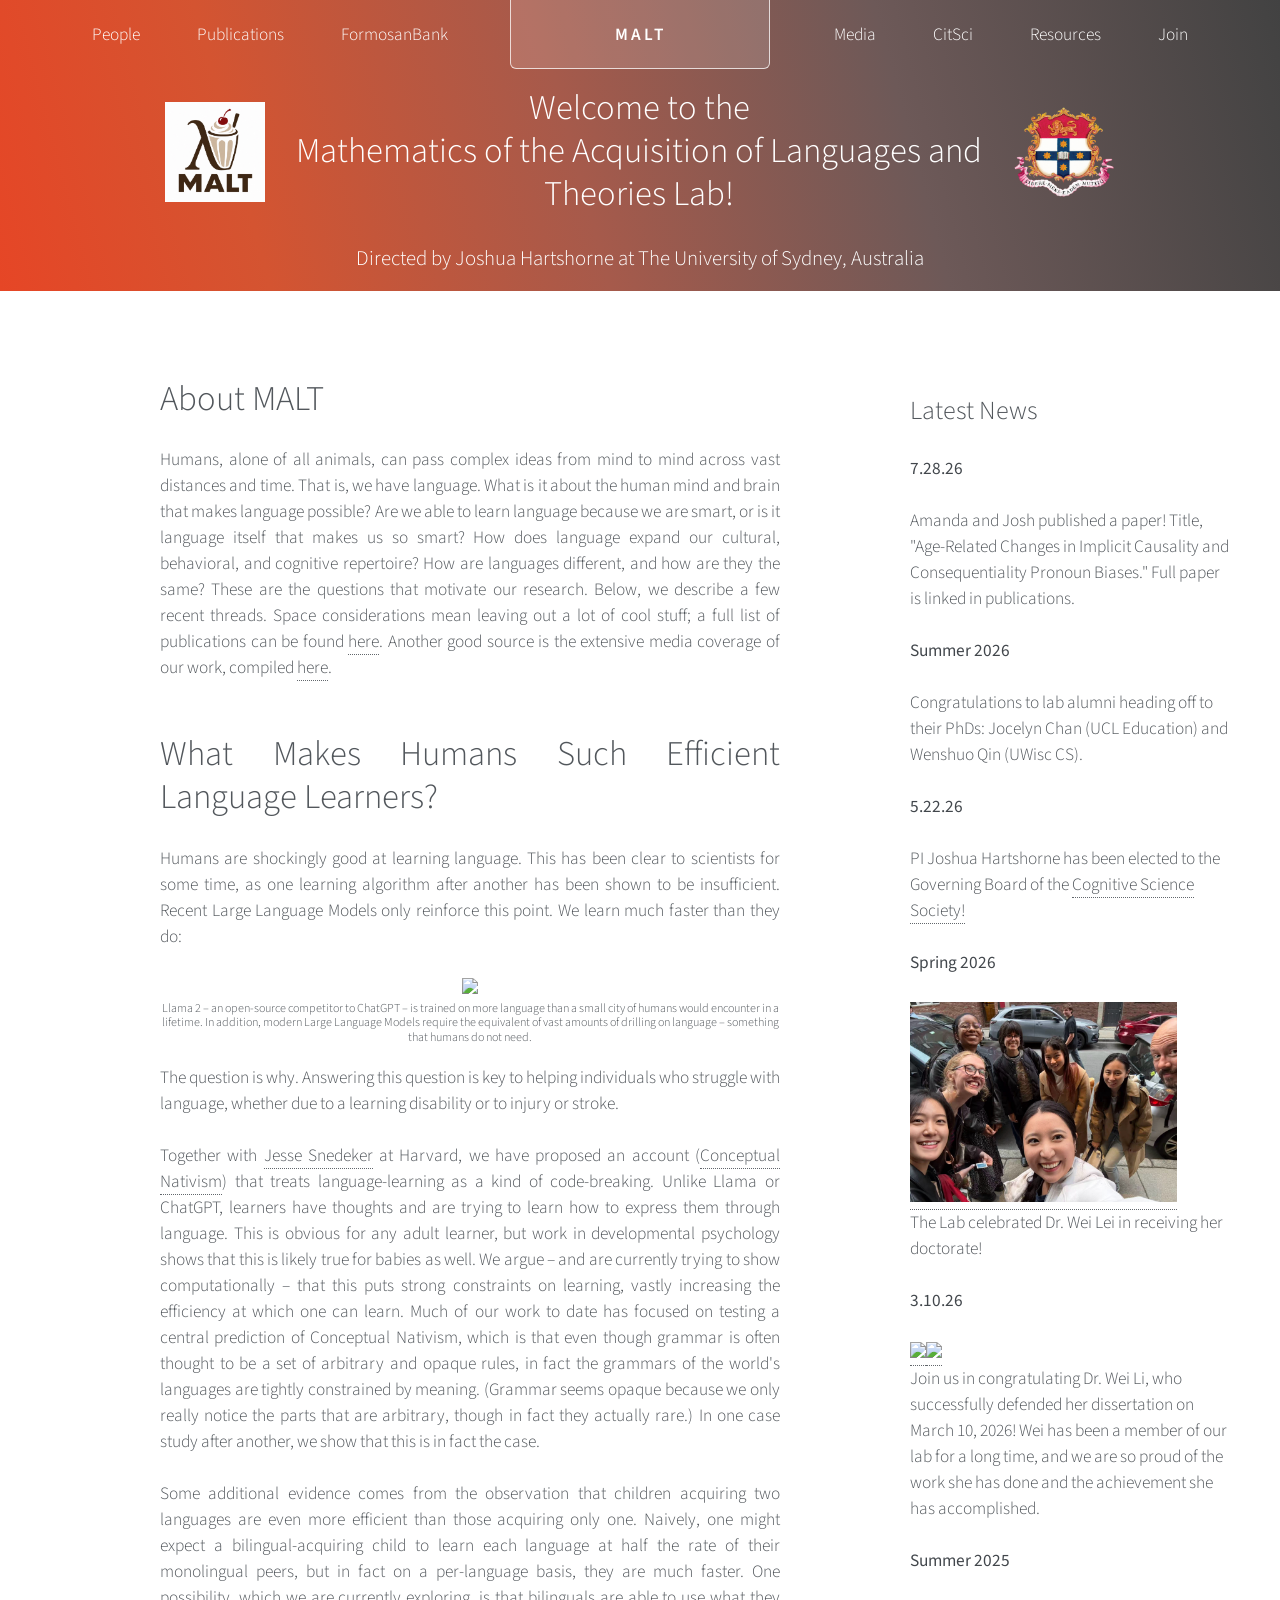
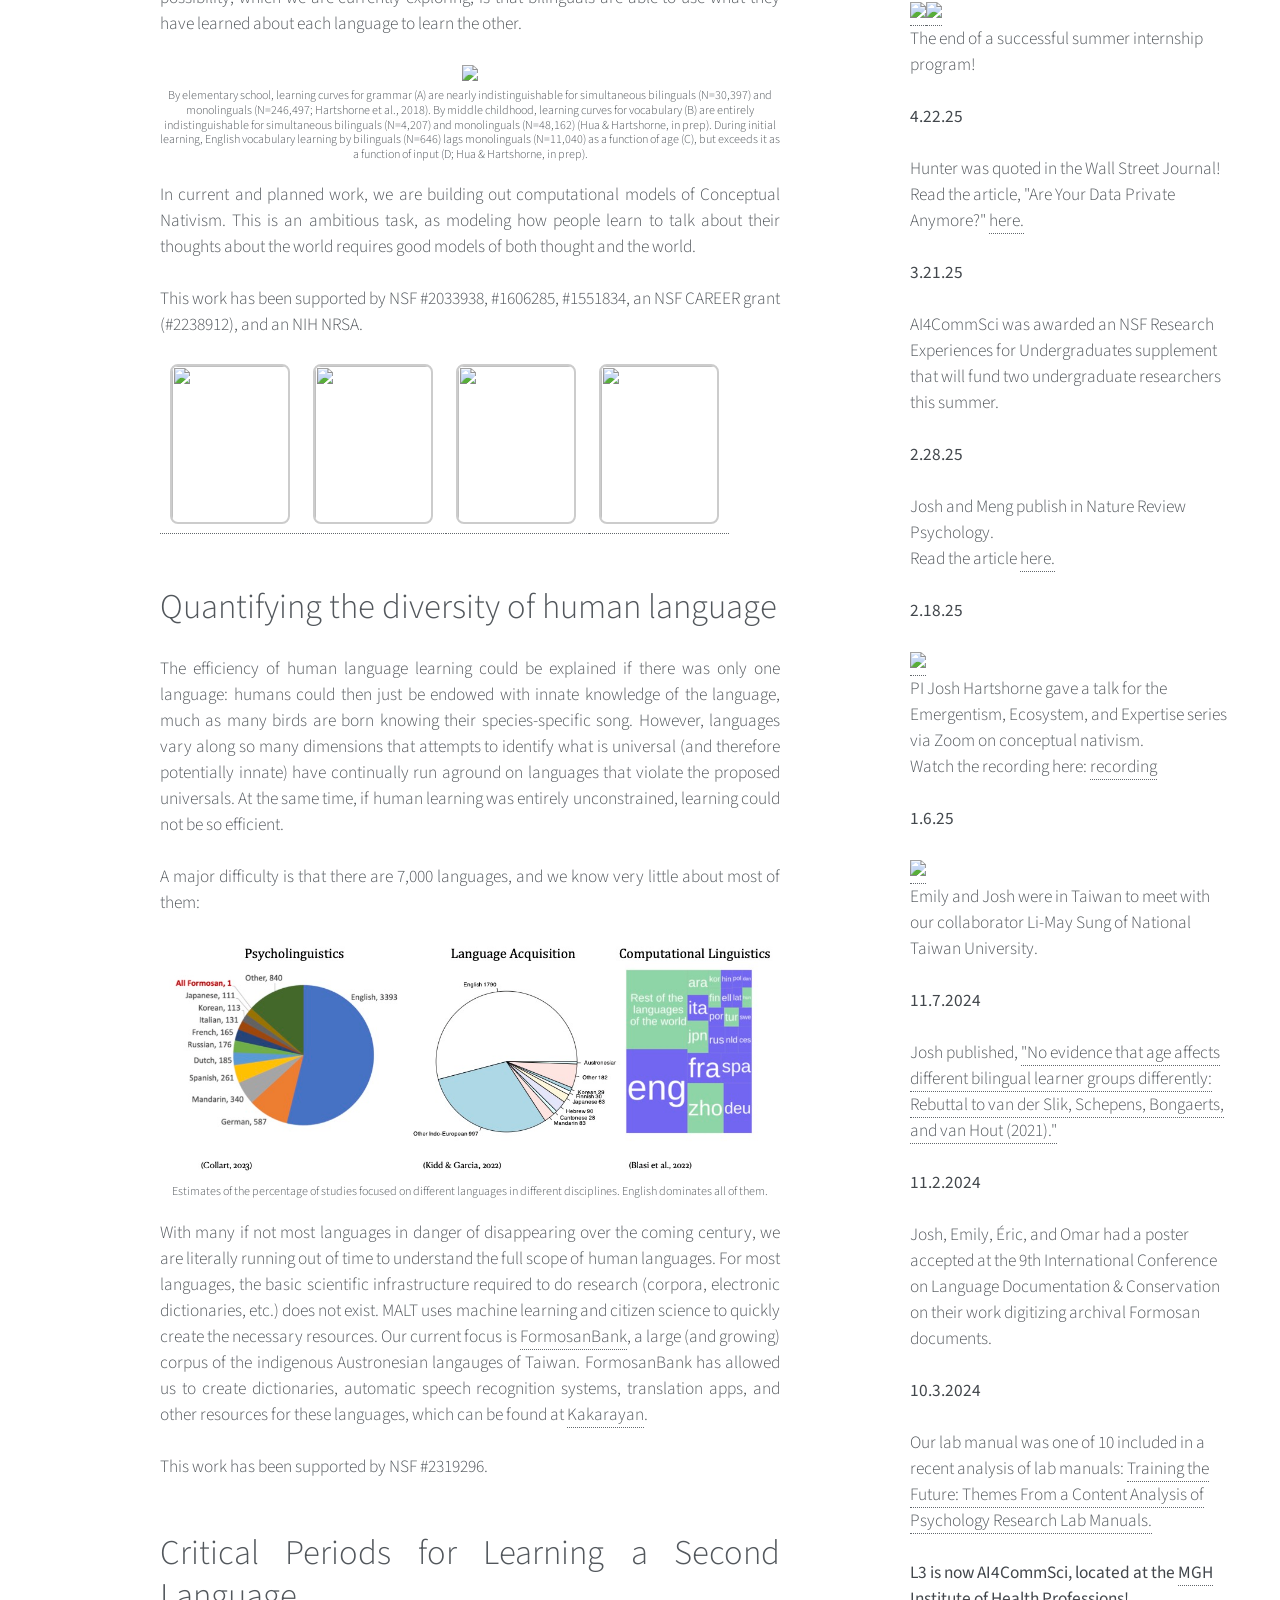
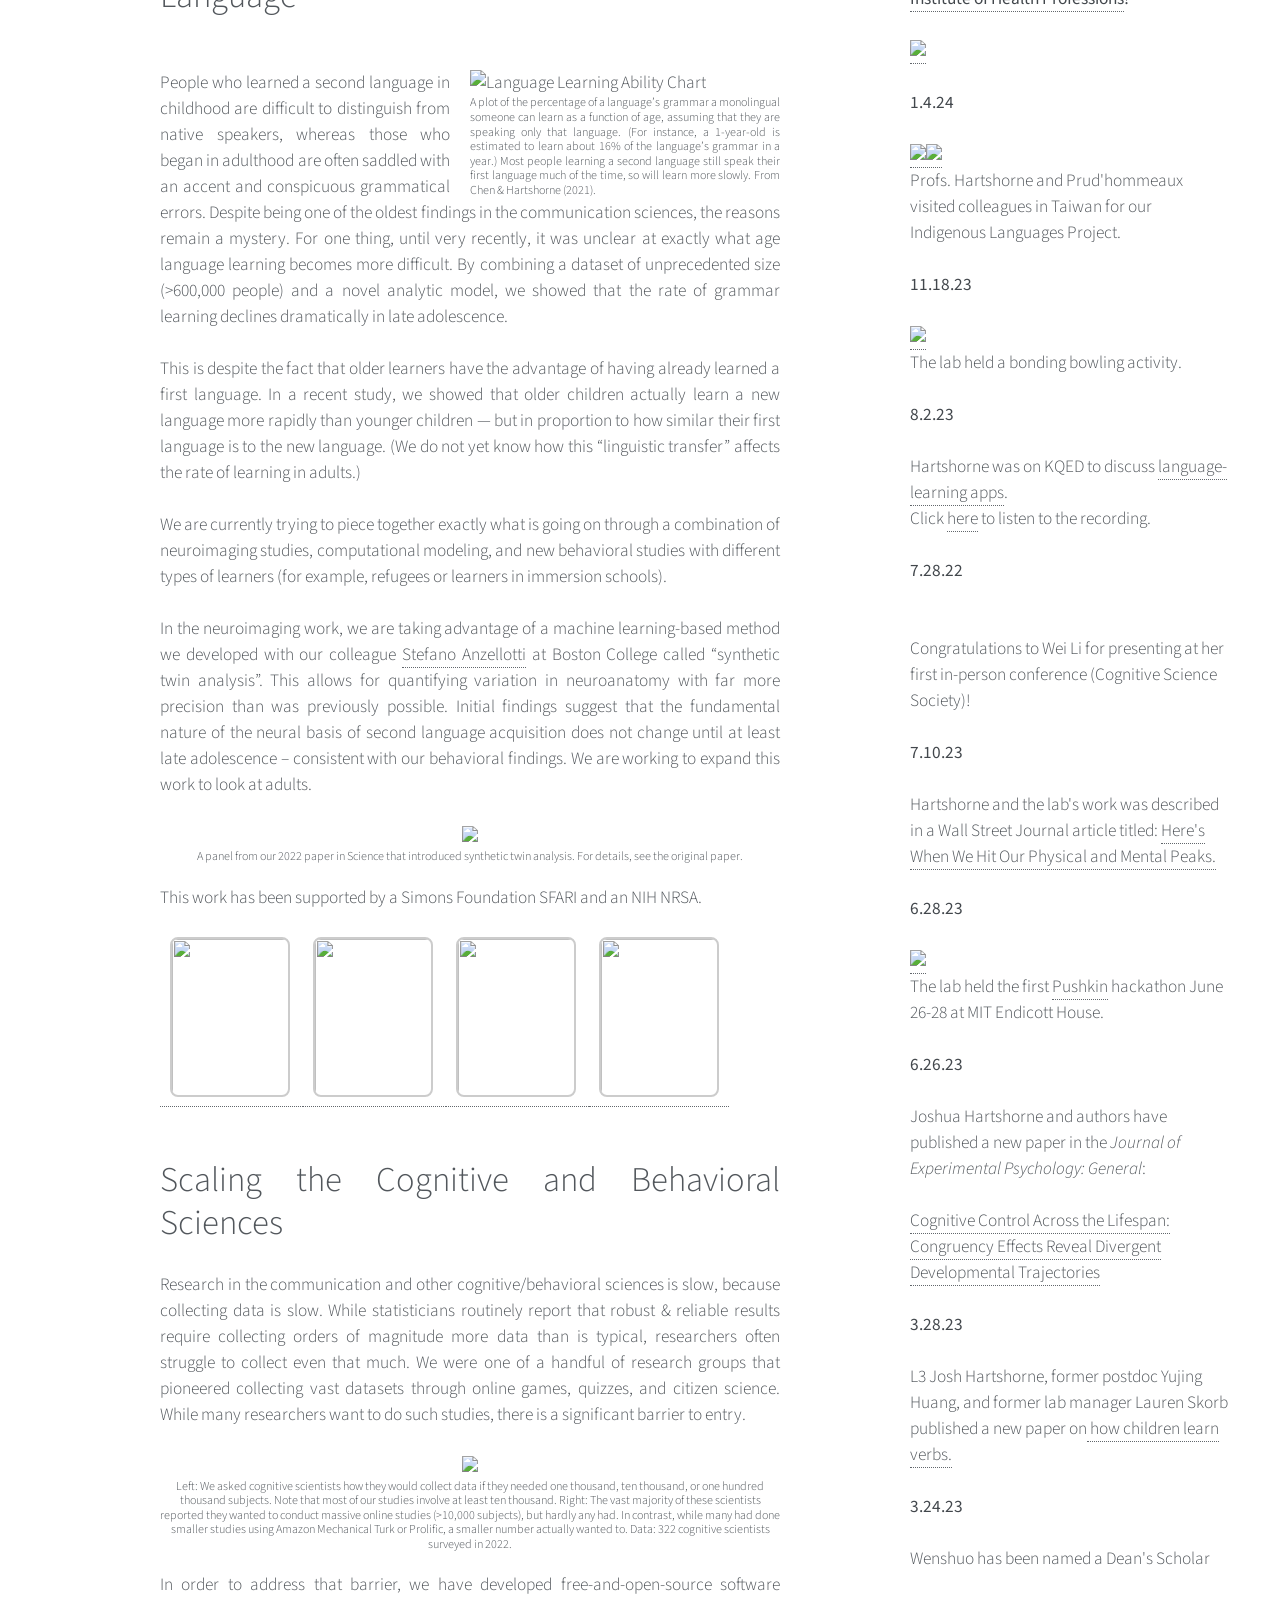
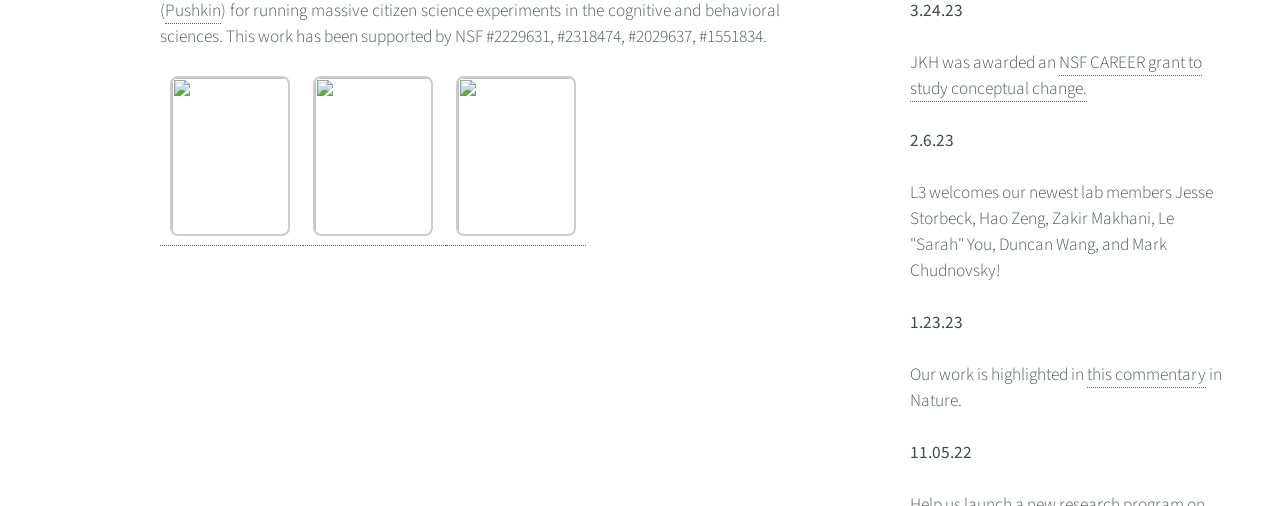
==== commit eb3530de: "Updates for job searches." ====
--- a/index.html
+++ b/index.html
@@ -23,9 +23,11 @@
 							<ul>
 								<li><a href="People.html">People</a></li>
 								<li><a href="Publications.html">Publications</a></li>
+								<li><a href="https://ai4commsci.gitbook.io/formosanbank">FormosanBank</a></li>
 								<li class="break"><a href="Media.html">Media</a></li>
 								<li><a href="http://gameswithwords.org/">CitSci</a></li>
 								<li><a href="Resources.html">Resources</a></li>
+								<li><a href="Join.html">Join</a></li>
 							</ul>
 						</nav>
 
@@ -34,9 +36,9 @@
 			<!-- Hero -->
 					<section id="hero" class="container">
 						<header id="header_index">
-							<img id="logo_index" src="images/Crest.png" alt="ihp logo">
+							<img id="logo_index" src="images/MALT logo.png" alt="ihp logo">
 							<h2>Welcome to the <br> Mathematics of the Acquisition of Languages and Theories Lab!</h2>
-							<img id="logo_index" src="images/MALT logo.png" alt="lab logo">
+							<img id="logo_index" src="images/Crest.png" alt="lab logo">
 						</header>
 							<p>Directed by Joshua Hartshorne at The University of Sydney, Australia</p>
 						</section>
@@ -54,20 +56,126 @@
 											<h2>About MALT</h2>
 										</header>
 										<p>
-											The rapid advances in artificial intelligence don’t just change how we interact with 
-											our speakers, choose TV shows to watch, or search for information online. They also change 
-											what kind of science is possible and expand what it knowable. Established in 2024, 
-											our group’s vision is to push the envelope of what is possible, making breakthroughs 
-											in theory and practice for the communication sciences. In addition to our own research, 
-											we seek to enhance the productivity of the field as a whole, through training junior 
-											scholars and by disseminating methods, algorithms, and technology. Below, we highlight 
-											a few major threads in our research. Space considerations mean leaving out a lot of cool 
+											Humans, alone of all animals, can pass complex ideas from mind to mind across vast distances and time. That is, we have language.
+											What is it about the human mind and brain that makes language possible? Are we able to learn language because we are smart, or is it language itself that makes us so smart? 
+											How does language expand our cultural, behavioral, and cognitive repertoire? How are languages different, and how are they the same?
+											These are the questions that motivate our research. Below, we describe a few recent threads. Space considerations mean leaving out a lot of cool 
 											stuff; a full list of publications can be found <a href="Publications.html">here</a>. Another good source is the extensive 
 											media coverage of our work, compiled <a href="Media.html">here</a>.
 										</p>
 									</article>
 
-								
+									<article id="content">
+										<header>
+											<h2>What Makes Humans Such Efficient Language Learners?</h2>
+										</header>
+
+										<p>Humans are shockingly good at learning language. This has been clear to scientists for some 
+											time, as one learning algorithm after another has been shown to be insufficient. Recent Large 
+											Language Models only reinforce this point. We learn much faster than they do:
+										</p>
+
+										<figure class="image-container">
+											<img src="images/Landing_graph_3.jpg">
+											<figcaption>Llama 2 – an open-source competitor to ChatGPT – is trained on more language than a small city
+												 of humans would encounter in a lifetime. In addition, modern Large Language Models require the
+												  equivalent of vast amounts of drilling on language – something that humans do not need.  
+											</figcaption>
+										</figure>
+
+										<p>The question is why. Answering this question is key to helping individuals who struggle with language,
+											 whether due to a learning disability or to injury or stroke.</p>
+
+										<p>
+											Together with <a href="https://psychology.fas.harvard.edu/people/jesse-snedeker">Jesse Snedeker</a> at Harvard, we have proposed an 
+											account (<a href="https://osf.io/preprints/psyarxiv/2xufg">Conceptual Nativism</a>) that 
+											treats language-learning as a kind of code-breaking. Unlike Llama or ChatGPT, learners have thoughts
+											 and are trying to learn how to express them through language. This is obvious for any adult learner, 
+											 but work in developmental psychology shows that this is likely true for babies as well. We argue – 
+											 and are currently trying to show computationally – that this puts strong constraints on learning, 
+											 vastly increasing the efficiency at which one can learn. Much of our work to date has focused on 
+											 testing a central prediction of Conceptual Nativism, which is that even though grammar is often 
+											 thought to be a set of arbitrary and opaque rules, in fact the grammars of the world's languages are 
+											 tightly constrained by meaning. (Grammar seems opaque because we only really notice the parts that 
+											 are arbitrary, though in fact they actually rare.) In one case study after another, we show that this
+											  is in fact the case.
+										</p>
+
+										<p>
+											Some additional evidence comes from the observation that children acquiring two languages are even more 
+											efficient than those acquiring only one. Naively, one might expect a bilingual-acquiring child to learn each
+											 language at half the rate of their monolingual peers, but in fact on a per-language basis, they are much
+											  faster. One possibility, which we are currently exploring, is that bilinguals are able to use what they 
+											  have learned about each language to learn the other. 
+										</p>
+
+										<figure class="image-container">
+											<img src="images/Landing_graph_4.jpg">
+											<figcaption>By elementary school, learning curves for grammar (A) are nearly indistinguishable for simultaneous
+												 bilinguals (N=30,397) and monolinguals (N=246,497; Hartshorne et al., 2018). By middle childhood, 
+												 learning curves for vocabulary (B) are entirely indistinguishable for simultaneous bilinguals (N=4,207)
+												  and monolinguals (N=48,162) (Hua & Hartshorne, in prep). During initial learning, English vocabulary
+												   learning by bilinguals (N=646) lags monolinguals (N=11,040) as a function of age (C), but exceeds it as
+												    a function of input (D; Hua & Hartshorne, in prep).
+											</figcaption>
+										</figure>
+
+										<p>In current and planned work, we are building out computational models of Conceptual Nativism. This is an ambitious 
+											task, as modeling how people learn to talk about their thoughts about the world requires good models of both 
+											thought and the world.
+										</p>
+
+										<p>This work has been supported by NSF #2033938, #1606285, #1551834, an NSF CAREER grant (#2238912), and an NIH NRSA.</p>
+
+										<a href="https://d2dg4e62b1gc8m.cloudfront.net/pub_pdfs/HartshorneetalPsychVerbs.pdf" target="_blank">
+											<img src="images/Psych verbs, the linking problem, and the acquisition of language.jpg" class="thumbnail">
+										</a>
+
+										<a href="https://l3atbc-public.s3.amazonaws.com/pub_pdfs/LiWei_JKH_Languages.pdf" target="_blank">
+											<img src="images/Even Simultaneous Bilinguals Do Not Reach Monolingual Levels of Proficiency in Syntax.jpg" alt="" class="thumbnail">
+										</a>
+
+										<a href="https://d2dg4e62b1gc8m.cloudfront.net/pub_pdfs/HartshorneBonialPalmerACL2014.pdf" target="_blank">
+											<img src="images/The VerbCorner Project- Findings from Phase 1 of Crowd Sourcing a Semantic Decomposition of Verbs.jpg" class="thumbnail">
+										</a>
+
+										<a href="https://www.nikhilkrishnaswamy.com/assets/docs/pdfs/CogSci-2024.pdf" target="_blank">
+											<img src="images/Computational Thought Experiments for a More Rigorous Philosophy and Science of the Mind.jpg" class="thumbnail">
+										</a>
+									</article>
+
+									<article id="content">
+										<header>
+											<h2>Quantifying the diversity of human language</h2>
+										</header>
+
+										<p>The efficiency of human language learning could be explained if there was only one language: 
+											humans could then just be endowed with innate knowledge of the language, much as many birds are born knowing their species-specific song.
+											However, languages vary along so many dimensions that attempts to identify what is universal (and therefore potentially innate) have continually run
+											aground on languages that violate the proposed universals. At the same time, if human learning was entirely unconstrained, learning could not be so efficient.
+										</p>
+
+										<p>A major difficulty is that there are 7,000 languages, and we know very little about most of them:
+										</p>
+
+
+										<figure class="image-container">
+											<img src="images/Diversity.jpg">
+											<figcaption>Estimates of the percentage of studies focused on different languages in different disciplines. English dominates all of them.  
+											</figcaption>
+										</figure>
+
+										<p>With many if not most languages in danger of disappearing over the coming century, we are literally running out of time
+											to understand the full scope of human languages. For most languages, the basic scientific infrastructure required to do research
+											(corpora, electronic dictionaries, etc.) does not exist. MALT uses machine learning and citizen science to quickly create the 
+											necessary resources. Our current focus is <a href="https://ai4commsci.gitbook.io/formosanbank">FormosanBank</a>, a large (and growing) corpus of the indigenous Austronesian langauges
+											of Taiwan. FormosanBank has allowed us to create dictionaries, automatic speech recognition systems, translation apps,
+											and other resources for these languages, which can be found at <a href="https://formosanbank.github.io/kakarayan/">Kakarayan</a>. 
+										</p>
+
+										<p>This work has been supported by NSF #2319296.</p>
+									</article>
+
 
 									<article id="content">
 										<header>
@@ -145,83 +253,6 @@
 										</a>
 									</article>
 
-									<article id="content">
-										<header>
-											<h2>What Makes Humans Such Efficient Language Learners?</h2>
-										</header>
-
-										<p>Humans are shockingly good at learning language. This has been clear to scientists for some 
-											time, as one learning algorithm after another has been shown to be insufficient. Recent Large 
-											Language Models only reinforce this point. We learn much faster than they do:
-										</p>
-
-										<figure class="image-container">
-											<img src="images/Landing_graph_3.jpg">
-											<figcaption>Llama 2 – an open-source competitor to ChatGPT – is trained on more language than a small city
-												 of humans would encounter in a lifetime. In addition, modern Large Language Models require the
-												  equivalent of vast amounts of drilling on language – something that humans do not need.  
-											</figcaption>
-										</figure>
-
-										<p>The question is why. Answering this question is key to helping individuals who struggle with language,
-											 whether due to a learning disability or to injury or stroke.</p>
-
-										<p>
-											Together with <a href="https://psychology.fas.harvard.edu/people/jesse-snedeker">Jesse Snedeker</a> at Harvard, we have proposed an account (Conceptual Nativism) that 
-											treats language-learning as a kind of code-breaking. Unlike Llama or ChatGPT, learners have thoughts
-											 and are trying to learn how to express them through language. This is obvious for any adult learner, 
-											 but work in developmental psychology shows that this is likely true for babies as well. We argue – 
-											 and are currently trying to show computationally – that this puts strong constraints on learning, 
-											 vastly increasing the efficiency at which one can learn. Much of our work to date has focused on 
-											 testing a central prediction of Conceptual Nativism, which is that even though grammar is often 
-											 thought to be a set of arbitrary and opaque rules, in fact the grammars of the world’s languages are 
-											 tightly constrained by meaning. (Grammar seems opaque because we only really notice the parts that 
-											 are arbitrary, though in fact they actually rare.) In one case study after another, we show that this
-											  is in fact the case.
-										</p>
-
-										<p>
-											Some additional evidence comes from the observation that children acquiring two languages are even more 
-											efficient than those acquiring only one. Naively, one might expect a bilingual-acquiring child to learn each
-											 language at half the rate of their monolingual peers, but in fact on a per-language basis, they are much
-											  faster. One possibility, which we are currently exploring, is that bilinguals are able to use what they 
-											  have learned about each language to learn the other. 
-										</p>
-
-										<figure class="image-container">
-											<img src="images/Landing_graph_4.jpg">
-											<figcaption>By elementary school, learning curves for grammar (A) are nearly indistinguishable for simultaneous
-												 bilinguals (N=30,397) and monolinguals (N=246,497; Hartshorne et al., 2018). By middle childhood, 
-												 learning curves for vocabulary (B) are entirely indistinguishable for simultaneous bilinguals (N=4,207)
-												  and monolinguals (N=48,162) (Hua & Hartshorne, in prep). During initial learning, English vocabulary
-												   learning by bilinguals (N=646) lags monolinguals (N=11,040) as a function of age (C), but exceeds it as
-												    a function of input (D; Hua & Hartshorne, in prep).
-											</figcaption>
-										</figure>
-
-										<p>In current and planned work, we are building out computational models of Conceptual Nativism. This is an ambitious 
-											task, as modeling how people learn to talk about their thoughts about the world requires good models of both 
-											thought and the world.
-										</p>
-
-										<p>This work has been supported by NSF #2033938, #1606285, #1551834, an NSF CAREER grant (#2238912), and an NIH NRSA.</p>
-
-										<a href="https://d2dg4e62b1gc8m.cloudfront.net/pub_pdfs/HartshorneetalPsychVerbs.pdf" target="_blank">
-											<img src="images/Psych verbs, the linking problem, and the acquisition of language.jpg" class="thumbnail">
-										</a>
-
-										<a href="https://l3atbc-public.s3.amazonaws.com/pub_pdfs/LiWei_JKH_Languages.pdf" target="_blank">
-											<img src="images/Even Simultaneous Bilinguals Do Not Reach Monolingual Levels of Proficiency in Syntax.jpg" alt="" class="thumbnail">
-										</a>
-
-										<a href="https://d2dg4e62b1gc8m.cloudfront.net/pub_pdfs/HartshorneBonialPalmerACL2014.pdf" target="_blank">
-											<img src="images/The VerbCorner Project- Findings from Phase 1 of Crowd Sourcing a Semantic Decomposition of Verbs.jpg" class="thumbnail">
-										</a>
-
-										<a href="https://www.nikhilkrishnaswamy.com/assets/docs/pdfs/CogSci-2024.pdf" target="_blank">
-											<img src="images/Computational Thought Experiments for a More Rigorous Philosophy and Science of the Mind.jpg" class="thumbnail">
-										</a>
-									</article>
 
 									<article id="content">
 										<header>
@@ -276,6 +307,10 @@
 									<h3>Latest News</h3>
 									<body>
 										<br>
+									<p><b>7.28.26</b><p></p>
+									<p>Amanda and Josh published a paper! Title, "Age-Related Changes in Implicit Causality and Consequentiality Pronoun Biases." Full paper is linked in publications.</a><p></p> 
+									<p><b>Summer 2026</b><p></p>
+									<p>Congratulations to lab alumni heading off to their PhDs: Jocelyn Chan (UCL Education) and Wenshuo Qin (UWisc CS).</a><p></p> 
 									<p><b>5.22.26</b><p></p>
 									<p>PI Joshua Hartshorne has been elected to the Governing Board of the <a href="https://cognitivesciencesociety.org/">Cognitive Science Society!</a><p></p> 
 									<p><b>Spring 2026</b><p></p>
